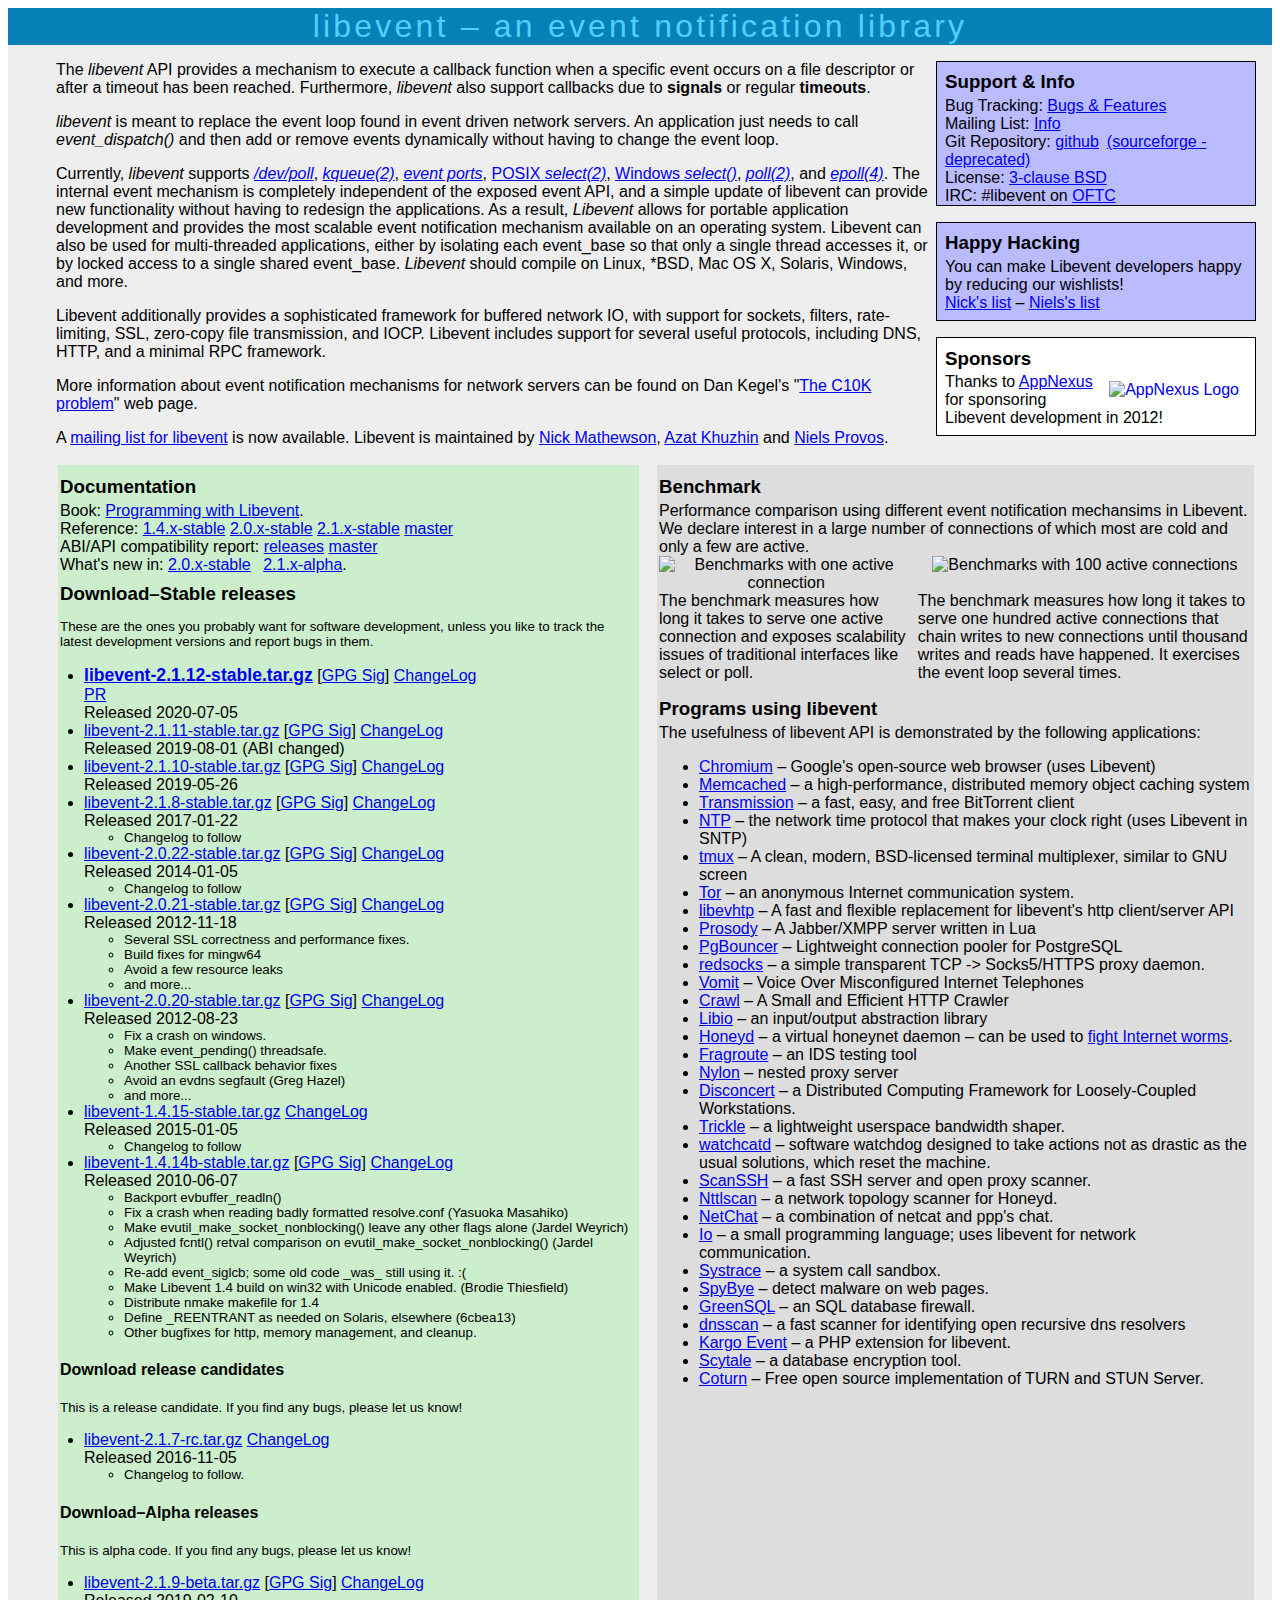
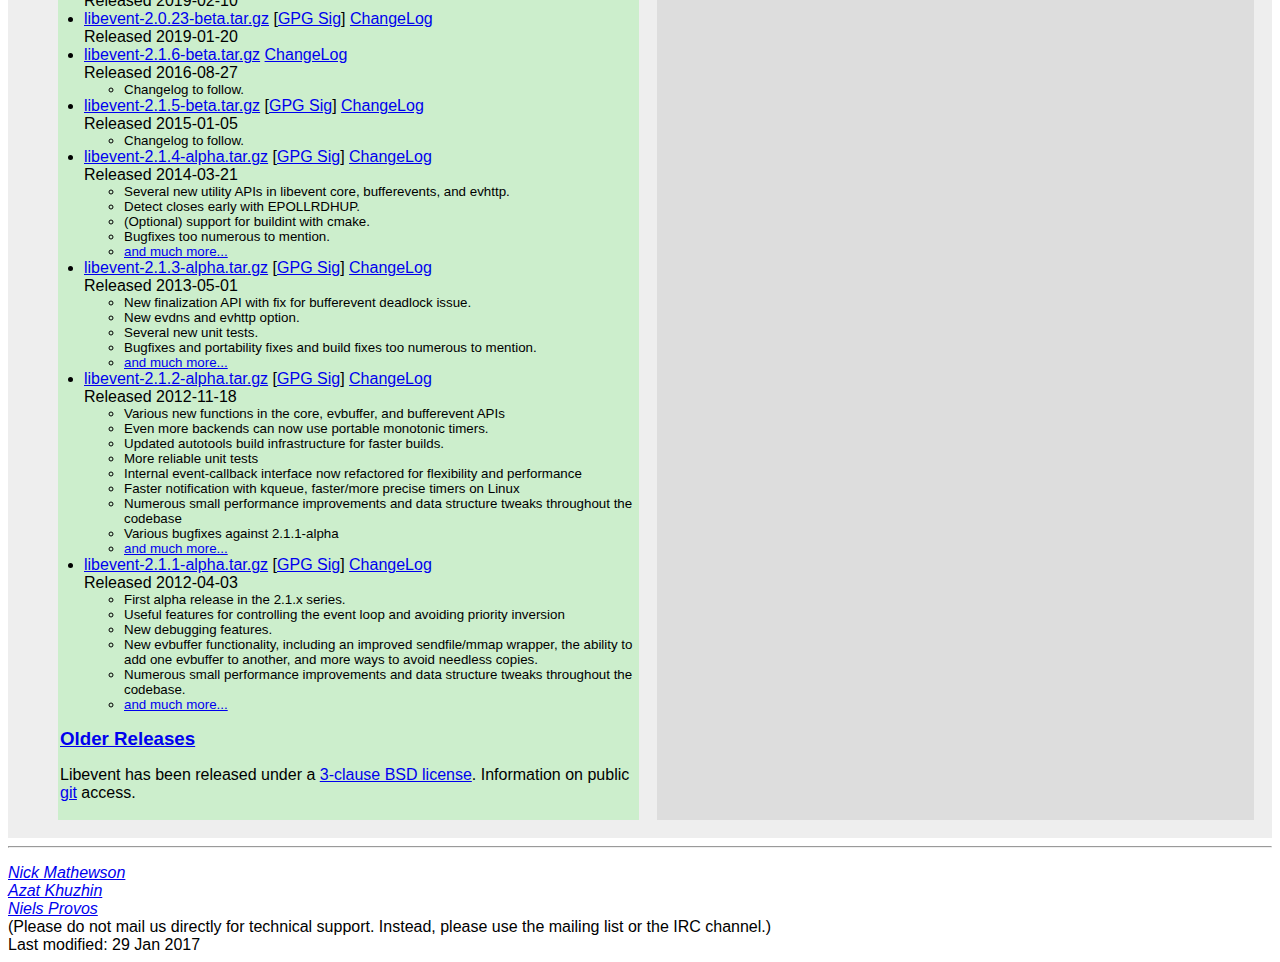
==== index.html @ 8b3b3778 "Add google analytics code" ====
<!DOCTYPE HTML PUBLIC "-//W3C//DTD HTML 4.01//EN"
    "http://www.w3.org/TR/html4/strict.dtd">
<html>
<head>
<title>libevent</title>
<meta http-equiv="Content-Type" content="text/html;charset=utf-8" >
<style type="text/css">
<!--
* { font-family: arial, helvetica, sans-serif; }
h1,h2,h3,h4,h5 { font-weight: bold; }
pre { font-family: monospace; }
ul.tight { padding-left: 1.5em;  }
li ul { font-size: smaller; }
p.releasenote { font-size: smaller; }
body { background-color: white; }
h1#head { background-color: #0880b8; text-align: center; color: #50d0ff;
 font-size: 200%; margin-bottom: .5em; font-weight: normal;
 letter-spacing: 0.1em; margin: 0; }
h3 { margin-bottom: .2em; margin-top: .5em; }
table { border-style: none; }
div#maindiv { background-color: #eee;
              padding: 1em 1em 1em 3em; }
div#sidebar { float: right;
              margin-left: .5em; width: 20em; }
div#support { background-color: #bbf;  border: 1px solid black;
              padding-left: .5em; padding-right: .5em; }
div#wishlists { background-color: #bbf;  border: 1px solid black;
              margin-top: 1em; padding: 0 .5em .5em .5em; }
div#sponsors { background-color: #fff;  border: 1px solid black;
              margin-top: 1em; padding: 0 .5em .5em .5em; }
img#appnexus-logo { float: right; padding: .5em; }
td#download { background-color: #cec; width: 50%; border-right: 1em solid #eee; }
td#benchmark { background-color: #ddd; }
a.latest { font-weight: bold; font-size: 110%; }
-->
</style>

<!-- Google tag (gtag.js) -->
<script async src="https://www.googletagmanager.com/gtag/js?id=G-M3CEY418LQ"></script>
<script>
  window.dataLayer = window.dataLayer || [];
  function gtag(){dataLayer.push(arguments);}
  gtag('js', new Date());

  gtag('config', 'G-M3CEY418LQ');
</script>

</head>
<body>
<h1 id="head">
   libevent &ndash; an event notification library
</h1>

<div id="maindiv">

<!-- table 1: -->
<div id="introtext">

<div id="sidebar">
<div id="support">
<h3>Support &amp; Info</h3>
Bug Tracking: <a href="https://github.com/libevent/libevent/issues">Bugs & Features</a><br>
Mailing List: <a href="http://archives.seul.org/libevent/users/">Info</a><br>
Git Repository: <a href="https://github.com/libevent/libevent">github</a>&ensp;<a href="http://sourceforge.net/git/?group_id=50884">(sourceforge - deprecated)</a><br>
License: <a href="LICENSE.txt">3-clause BSD</a><br>
IRC: #libevent on <a href="http://www.oftc.net">OFTC</a>
</div>
<div id="wishlists">
<h3>Happy Hacking</h3>
You can make Libevent developers happy by reducing our wishlists!<br>
<a href="http://www.amazon.com/gp/registry/wishlist/WKACB1E0HNRA">Nick's list</a> &ndash;
<a href="http://www.citi.umich.edu/u/provos/wishlists/amazon.html">Niels's list</a>
</div>
<div id="sponsors">
<h3>Sponsors</h3>
<a href="http://appnexus.com/"><img id="appnexus-logo"
      src="sm-web-appnexus-logo.png" alt="AppNexus Logo"></a>Thanks
to <a href="http://appnexus.com/">AppNexus</a> for sponsoring Libevent
development in 2012!
</div>
</div>

The <i>libevent</i> API provides a mechanism to execute a callback function
when a specific event occurs on a file descriptor or after a timeout has been
reached.  Furthermore, <i>libevent</i> also support callbacks due
to <b>signals</b> or regular <b>timeouts</b>.
<p>
<i>libevent</i> is meant to replace the event loop found
in event driven network servers.  An application just needs to call
<i>event_dispatch()</i> and then add or remove events dynamically
without having to change the event loop.
<p>
Currently, <i>libevent</i> supports
<i><a href="http://download.oracle.com/docs/cd/E19253-01/816-5177/6mbbc4g9n/index.html">/dev/poll</a></i>,
<i><a href="http://www.freebsd.org/cgi/man.cgi?query=kqueue&amp;apropos=0&amp;sektion=0&amp;format=html">kqueue(2)</a></i>,
<i><a href="http://developers.sun.com/solaris/articles/event_completion.html">event ports</a></i>,
<a href="http://manpages.debian.net/cgi-bin/man.cgi?query=select">POSIX <i>select(2)</i></a>,
<a href="http://msdn.microsoft.com/en-us/library/ms740141(v=vs.85).aspx">Windows <i>select()</i></a>,
<a href="http://manpages.debian.net/cgi-bin/man.cgi?query=poll"><i>poll(2)</i></a>,
and <i><a href="http://www.xmailserver.org/linux-patches/epoll.txt">epoll(4)</a></i>.

The internal event mechanism is completely independent of the exposed
event API, and a simple update of libevent can provide new
functionality without having to redesign the applications.  As a
result, <i>Libevent</i> allows for portable application development
and provides the most scalable event notification mechanism available
on an operating system.
Libevent can also be used for multi-threaded
applications, either by isolating each event_base so that only a single
thread accesses it, or by locked access to a single shared event_base.
<i>Libevent</i> should compile on Linux, *BSD,
Mac OS X, Solaris, Windows, and more.
<p>
Libevent additionally provides a sophisticated framework for buffered network
IO, with support for sockets, filters, rate-limiting, SSL, zero-copy file
transmission, and IOCP.  Libevent includes support for several useful
protocols, including DNS, HTTP, and a minimal RPC framework.
<p>
More information about event notification mechanisms for network
servers can be found on Dan Kegel's
"<a href="http://www.kegel.com/c10k.html">The C10K problem</a>"
web page.
<!--Another library that abstracts asynchronous event notification is <a href="http://liboop.ofb.net/">liboop</a>.-->
<p>
A <a href="http://archives.seul.org/libevent/users/">mailing list for libevent</a> is now available.

Libevent is maintained by <a href="http://www.wangafu.net/~nickm/">Nick Mathewson</a>, <a href="https://github.com/azat">Azat Khuzhin</a> and <a href="http://www.citi.umich.edu/u/provos/">Niels Provos</a>.

<!-- end of initial text. -->
</div>

<table cellspacing="2" cellpadding="2">
<tr>
<td valign="top" id="download">
<h3>Documentation</h3>
Book: <a href="https://libevent.org/libevent-book/">Programming with Libevent</a>.<br>
Reference:
<a href="http://www.wangafu.net/~nickm/libevent-1.4/doxygen/html">1.4.x-stable</a>
<a href="http://www.wangafu.net/~nickm/libevent-2.0/doxygen/html">2.0.x-stable</a>
<a href="http://www.wangafu.net/~nickm/libevent-2.1/doxygen/html">2.1.x-stable</a>
<a href="/doc">master</a>
<br>
ABI/API compatibility report:
<a href="https://abi-laboratory.pro/index.php?view=timeline&l=libevent">releases</a>
<a href="/abi/timeline/libevent/">master</a>
<br>
What's new in:
<a href="https://raw.githubusercontent.com/libevent/libevent/patches-2.0/whatsnew-2.0.txt">2.0.x-stable</a>&ensp;
<a href="https://raw.githubusercontent.com/libevent/libevent/patches-2.1/whatsnew-2.1.txt">2.1.x-alpha</a>.

<!-- Sample Application: <a href="event-test.c">event-test.c</a> -->

<h3>Download&ndash;Stable releases</h3>

<p class="releasenote">
   These are the ones you probably want for software development, unless you
   like to track the latest development versions and report bugs in them.

   <ul class="tight">
   <li>
     <a class="latest" href="https://github.com/libevent/libevent/releases/download/release-2.1.12-stable/libevent-2.1.12-stable.tar.gz">libevent-2.1.12-stable.tar.gz</a>
    [<a href="https://github.com/libevent/libevent/releases/download/release-2.1.12-stable/libevent-2.1.12-stable.tar.gz.asc">GPG Sig</a>]
    <a href="https://raw.githubusercontent.com/libevent/libevent/release-2.1.12-stable/ChangeLog">ChangeLog</a><br>
    <a href="https://github.com/libevent/libevent/pull/1045">PR</a><br>
    Released 2020-07-05
   </li>

   <li>
     <a href="https://github.com/libevent/libevent/releases/download/release-2.1.11-stable/libevent-2.1.11-stable.tar.gz">libevent-2.1.11-stable.tar.gz</a>
    [<a href="https://github.com/libevent/libevent/releases/download/release-2.1.11-stable/libevent-2.1.11-stable.tar.gz.asc">GPG Sig</a>]
    <a href="https://raw.githubusercontent.com/libevent/libevent/release-2.1.11-stable/ChangeLog">ChangeLog</a><br>
    Released 2019-08-01 (ABI changed)
   </li>

   <li>
     <a href="https://github.com/libevent/libevent/releases/download/release-2.1.10-stable/libevent-2.1.10-stable.tar.gz">libevent-2.1.10-stable.tar.gz</a>
    [<a href="https://github.com/libevent/libevent/releases/download/release-2.1.10-stable/libevent-2.1.10-stable.tar.gz.asc">GPG Sig</a>]
    <a href="https://raw.githubusercontent.com/libevent/libevent/release-2.1.10-stable/ChangeLog">ChangeLog</a><br>
    Released 2019-05-26
   </li>

   <li><a href="https://github.com/libevent/libevent/releases/download/release-2.1.8-stable/libevent-2.1.8-stable.tar.gz">libevent-2.1.8-stable.tar.gz</a> [<a href="https://github.com/libevent/libevent/releases/download/release-2.1.8-stable/libevent-2.1.8-stable.tar.gz.asc">GPG Sig</a>] <a href="https://raw.githubusercontent.com/libevent/libevent/release-2.1.8-stable/ChangeLog">ChangeLog</a><br>Released 2017-01-22
     <ul>
       <li>Changelog to follow
     </ul>

   <li><a href="https://github.com/libevent/libevent/releases/download/release-2.0.22-stable/libevent-2.0.22-stable.tar.gz">libevent-2.0.22-stable.tar.gz</a> [<a href="https://github.com/libevent/libevent/releases/download/release-2.0.22-stable/libevent-2.0.22-stable.tar.gz.asc">GPG Sig</a>] <a href="https://raw.githubusercontent.com/libevent/libevent/release-2.0.22-stable/ChangeLog">ChangeLog</a><br>Released 2014-01-05
     <ul>
       <li>Changelog to follow
     </ul>

   <li><a href="https://github.com/downloads/libevent/libevent/libevent-2.0.21-stable.tar.gz">libevent-2.0.21-stable.tar.gz</a> [<a href="https://github.com/downloads/libevent/libevent/libevent-2.0.21-stable.tar.gz.asc">GPG Sig</a>] <a href="https://raw.githubusercontent.com/libevent/libevent/release-2.0.21-stable/ChangeLog">ChangeLog</a><br>Released 2012-11-18
      <ul>
       <li>Several SSL correctness and performance fixes.
       <li>Build fixes for mingw64
       <li>Avoid a few resource leaks
       <li>and more...
      </ul>

   <li><a href="https://github.com/downloads/libevent/libevent/libevent-2.0.20-stable.tar.gz">libevent-2.0.20-stable.tar.gz</a> [<a href="https://github.com/downloads/libevent/libevent/libevent-2.0.20-stable.tar.gz.asc">GPG Sig</a>] <a href="https://raw.githubusercontent.com/libevent/libevent/release-2.0.20-stable/ChangeLog">ChangeLog</a><br>Released 2012-08-23
      <ul>
       <li>Fix a crash on windows.
       <li>Make event_pending() threadsafe.
       <li>Another SSL callback behavior fixes
       <li>Avoid an evdns segfault (Greg Hazel)
       <li>and more...
      </ul>

	<li><a href="https://github.com/libevent/libevent/archive/release-1.4.15-stable.tar.gz">libevent-1.4.15-stable.tar.gz</a> <a href="https://raw.githubusercontent.com/libevent/libevent/release-1.4.15-stable/ChangeLog">ChangeLog</a><br>Released 2015-01-05
          <ul>
            <li>Changelog to follow
           </ul>
      
	<li><a href="https://github.com/downloads/libevent/libevent/libevent-1.4.14b-stable.tar.gz">libevent-1.4.14b-stable.tar.gz</a> [<a href="https://github.com/downloads/libevent/libevent/libevent-1.4.14b-stable.tar.gz.sig">GPG Sig</a>] <a href="https://raw.githubusercontent.com/libevent/libevent/release-1.4.14b-stable/ChangeLog">ChangeLog</a><br>Released 2010-06-07
         <ul>
          <li>Backport evbuffer_readln()
          <li>Fix a crash when reading badly formatted resolve.conf (Yasuoka Masahiko)
          <li>Make evutil_make_socket_nonblocking() leave any other flags alone (Jardel Weyrich)
          <li>Adjusted fcntl() retval comparison on evutil_make_socket_nonblocking() (Jardel Weyrich)
          <li>Re-add event_siglcb; some old code _was_ still using it. :(
          <li>Make Libevent 1.4 build on win32 with Unicode enabled. (Brodie Thiesfield)
          <li>Distribute nmake makefile for 1.4
          <li>Define _REENTRANT as needed on Solaris, elsewhere (6cbea13)
          <li>Other bugfixes for http, memory management, and cleanup.
         </ul>
</ul>

<h4>Download release candidates</h4>

<p class="releasenote">This is a release candidate. If you find any bugs, please let
   us know!</p>
<ul class="tight">
   <li><a href="https://github.com/libevent/libevent/archive/release-2.1.7-rc.tar.gz">libevent-2.1.7-rc.tar.gz</a> <a href="https://raw.githubusercontent.com/libevent/libevent/release-2.1.7-rc/ChangeLog">ChangeLog</a><br>Released 2016-11-05
     <ul>
       <li>Changelog to follow.
     </ul>
</ul>


<h4>Download&ndash;Alpha releases</h4>

<p class="releasenote">This is alpha code. If you find any bugs, please let
   us know!

<ul class="tight">
   <li>
     <a href="https://github.com/libevent/libevent/releases/download/release-2.1.9-beta/libevent-2.1.9-beta.tar.gz">libevent-2.1.9-beta.tar.gz</a>
    [<a href="https://github.com/libevent/libevent/releases/download/release-2.1.9-beta/libevent-2.1.9-beta.tar.gz.asc">GPG Sig</a>]
    <a href="https://raw.githubusercontent.com/libevent/libevent/release-2.1.9-beta/ChangeLog">ChangeLog</a><br>
    Released 2019-02-10
   </li>

   <li>
     <a href="https://github.com/libevent/libevent/releases/download/release-2.0.23-beta/libevent-2.0.23-beta.tar.gz">libevent-2.0.23-beta.tar.gz</a>
    [<a href="https://github.com/libevent/libevent/releases/download/release-2.0.23-beta/libevent-2.0.23-beta.tar.gz.asc">GPG Sig</a>]
    <a href="https://raw.githubusercontent.com/libevent/libevent/release-2.0.23-beta/ChangeLog">ChangeLog</a><br>
    Released 2019-01-20
   </li>

   <li><a href="https://github.com/libevent/libevent/archive/release-2.1.6-beta.tar.gz">libevent-2.1.6-beta.tar.gz</a> <a href="https://raw.githubusercontent.com/libevent/libevent/release-2.1.6-beta/ChangeLog">ChangeLog</a><br>Released 2016-08-27
     <ul>
       <li>Changelog to follow.
     </ul>

   <li><a href="http://sourceforge.net/projects/levent/files/libevent/libevent-2.1/libevent-2.1.5-beta.tar.gz/download">libevent-2.1.5-beta.tar.gz</a> [<a href="http://sourceforge.net/projects/levent/files/libevent/libevent-2.1/libevent-2.1.5-beta.tar.gz.asc/download">GPG Sig</a>] <a href="https://raw.githubusercontent.com/libevent/libevent/release-2.1.5-beta/ChangeLog">ChangeLog</a><br>Released 2015-01-05
     <ul>
       <li>Changelog to follow.
     </ul>

   <li><a href="https://sourceforge.net/projects/levent/files/libevent/libevent-2.1/libevent-2.1.4-alpha.tar.gz/download">libevent-2.1.4-alpha.tar.gz</a> [<a href="https://sourceforge.net/projects/levent/files/libevent/libevent-2.1/libevent-2.1.4-alpha.tar.gz.asc/download">GPG Sig</a>] <a href="https://raw.githubusercontent.com/libevent/libevent/release-2.1.4-alpha/ChangeLog">ChangeLog</a><br>Released 2014-03-21
      <ul>
       <li>Several new utility APIs in libevent core, bufferevents, and evhttp.
       <li>Detect closes early with EPOLLRDHUP.
       <li>(Optional) support for buildint with cmake.
       <li>Bugfixes too numerous to mention.
       <li><a href="https://raw.githubusercontent.com/libevent/libevent/release-2.1.4-alpha/whatsnew-2.1.txt">and much more...</a>
      </ul>

   <li><a href="https://sourceforge.net/projects/levent/files/libevent/libevent-2.1/libevent-2.1.3-alpha.tar.gz/download">libevent-2.1.3-alpha.tar.gz</a> [<a href="https://sourceforge.net/projects/levent/files/libevent/libevent-2.1/libevent-2.1.3-alpha.tar.gz.asc/download">GPG Sig</a>] <a href="https://raw.githubusercontent.com/libevent/libevent/release-2.1.3-alpha/ChangeLog">ChangeLog</a><br>Released 2013-05-01
      <ul>
       <li>New finalization API with fix for bufferevent deadlock issue.
       <li>New evdns and evhttp option.
       <li>Several new unit tests.
       <li>Bugfixes and portability fixes and build fixes too numerous to mention.
       <li><a href="https://raw.githubusercontent.com/libevent/libevent/release-2.1.3-alpha/whatsnew-2.1.txt">and much more...</a>
      </ul>

   <li><a href="https://github.com/downloads/libevent/libevent/libevent-2.1.2-alpha.tar.gz">libevent-2.1.2-alpha.tar.gz</a> [<a href="https://github.com/downloads/libevent/libevent/libevent-2.1.2-alpha.tar.gz.asc">GPG Sig</a>] <a href="https://raw.githubusercontent.com/libevent/libevent/release-2.1.2-alpha/ChangeLog">ChangeLog</a><br>Released 2012-11-18
      <ul>
       <li>Various new functions in the core, evbuffer, and bufferevent APIs
       <li>Even more backends can now use portable monotonic timers.
       <li>Updated autotools build infrastructure for faster builds.
       <li>More reliable unit tests
       <li>Internal event-callback interface now refactored for flexibility
           and performance
       <li>Faster notification with kqueue, faster/more precise timers on Linux
       <li>Numerous small performance improvements and data structure tweaks
           throughout the codebase
       <li>Various bugfixes against 2.1.1-alpha
       <li><a href="https://raw.githubusercontent.com/libevent/libevent/release-2.1.2-alpha/whatsnew-2.1.txt">and much more...</a>
      </ul>

   <li><a href="https://github.com/downloads/libevent/libevent/libevent-2.1.1-alpha.tar.gz">libevent-2.1.1-alpha.tar.gz</a> [<a href="https://github.com/downloads/libevent/libevent/libevent-2.1.1-alpha.tar.gz.asc">GPG Sig</a>] <a href="https://raw.githubusercontent.com/libevent/libevent/release-2.1.1-alpha/ChangeLog">ChangeLog</a><br>Released 2012-04-03
      <ul>
       <li>First alpha release in the 2.1.x series.
       <li>Useful features for controlling the event loop and avoiding priority inversion
       <li>New debugging features.
       <li>New evbuffer functionality, including an improved sendfile/mmap wrapper, the ability to add one evbuffer to another, and more ways to avoid needless copies.
       <li>Numerous small performance improvements and data structure tweaks throughout the codebase.
       <li><a href="https://raw.githubusercontent.com/libevent/libevent/release-2.1.1-alpha/whatsnew-2.1.txt">and much more...</a>
      </ul>
</ul>


<h3><a href="old-releases.html">Older Releases</a></h3>

<p>
Libevent has been released under a <a href="LICENSE.txt">3-clause BSD license</a>.
Information on public <a href="https://github.com/libevent/libevent">git</a> access.
</td>
<td valign="top" id="benchmark">
<h3>Benchmark</h3>
Performance comparison using different event notification
mechansims in Libevent.
We declare interest in a large number of connections
of which most are cold and only a few are active.
<table cellspacing="0" cellpadding="0">
<tr>
<td align="center" valign="top">
<img src="//monkey.org/~provos/libevent/libevent-benchmarks.jpg" alt="Benchmarks with one active connection">
</td><td valign="top">
&nbsp;
</td><td align="center" valign="top">
<img src="//monkey.org/~provos/libevent/libevent-benchmark2s.jpg" alt="Benchmarks with 100 active connections">
</td></tr>
<tr><td valign="top">
The benchmark measures how long it takes to serve one active connection
and exposes scalability issues of traditional interfaces like select or
poll.
<td valign="top">
&nbsp;
</td><td valign="top">
The benchmark measures how long it takes to serve one hundred
active connections that chain writes to new connections until
thousand writes and reads have happened.  It exercises the
event loop several times.
</td></tr>
</table>

<p>

<h3>Programs using libevent</h3>
The usefulness of libevent API is demonstrated by
the following applications:
<ul>
<li><a href="http://www.chromium.org/Home">Chromium</a> &ndash; Google's open-source web browser (uses Libevent)
<li><a href="http://www.memcached.org">Memcached</a> &ndash; a high-performance, distributed memory object caching system
<li><a href="http://www.transmissionbt.com/">Transmission</a> &ndash; a fast, easy, and free BitTorrent client
<li><a href="http://www.ntp.org">NTP</a> &ndash; the network time protocol that makes your clock right (uses Libevent in SNTP)
<li><a href="http://tmux.sourceforge.net">tmux</a> &ndash; A clean, modern, BSD-licensed terminal multiplexer, similar to GNU screen
<li><a href="https://www.torproject.org/">Tor</a> &ndash; an anonymous Internet communication system.</li>
<li><a href="https://github.com/criticalstack/libevhtp">libevhtp</a> &ndash; A fast and flexible replacement for libevent's http client/server API</li>
<li><a href="http://prosody.im/">Prosody</a> &ndash; A Jabber/XMPP server written in Lua</li>
<li><a href="http://wiki.postgresql.org/wiki/PgBouncer">PgBouncer</a> &ndash; Lightweight connection pooler for PostgreSQL</li>
<li><a href="http://darkk.net.ru/redsocks/">redsocks</a> &ndash; a simple transparent TCP -> Socks5/HTTPS proxy daemon.</li>
<li><a href="http://monkey.org/~provos/vomit/">Vomit</a> &ndash; Voice Over Misconfigured Internet Telephones</li>
<li><a href="http://monkey.org/~provos/crawl/">Crawl</a> &ndash; A Small and Efficient HTTP Crawler</li>
<li><a href="http://monkey.org/~provos/libio/">Libio</a> &ndash; an input/output abstraction library</li>
<li><a href="http://www.honeyd.org/">Honeyd</a> &ndash; a virtual honeynet daemon &ndash; can be used to <a href="http://www.honeyd.org/worms.php">fight Internet worms</a>.</li>
<li><a href="http://www.monkey.org/~dugsong/fragroute/">Fragroute</a> &ndash; an IDS testing tool</li>
<li><a href="http://monkey.org/~marius/nylon/">Nylon</a> &ndash; nested proxy server</li>
<li><a href="http://monkey.org/~provos/disconcert/">Disconcert</a> &ndash; a Distributed Computing Framework for Loosely-Coupled Workstations.</li>
<!-- <li><a href="http://plb.sunsite.dk/">PLB</a> &ndash; pure load balancer: a
  free high-performance load balancer for Unix.</li> -->
<li><a href="https://github.com/mariusae/trickle">Trickle</a> &ndash; a lightweight userspace bandwidth shaper.</li>
<li><a href="http://oss.digirati.com.br/watchcatd/">watchcatd</a> &ndash;
software watchdog designed to take actions not as drastic as the usual
solutions, which reset the machine.</li>
<li><a href="http://monkey.org/~provos/scanssh/">ScanSSH</a> &ndash; a fast SSH server and open proxy scanner.</li>
<li><a href="http://www.honeyd.org/tools.php#nttlscan">Nttlscan</a> &ndash; a network topology scanner for Honeyd.</li>
<li><a href="http://nch.sourceforge.net/">NetChat</a> &ndash; a combination of netcat and ppp's chat.</li>
<li><a href="http://www.iolanguage.com/">Io</a> &ndash; a small programming language; uses libevent for network communication.</li>
<li><a href="http://www.systrace.org/">Systrace</a> &ndash; a system call sandbox.</li>
<li><a href="http://www.spybye.org/">SpyBye</a> &ndash; detect malware on web pages.</li>
<li><a href="http://www.greensql.net/">GreenSQL</a> &ndash; an SQL database firewall.</li>
<li><a href="http://monkey.org/~provos/dnsscan/">dnsscan</a> &ndash;  a fast scanner for identifying open recursive dns resolvers</li>
<li><a href="http://code.google.com/p/kargo-event/">Kargo Event</a> &ndash; a PHP extension for libevent.</li>
<li><a href="http://maximelabelle.bitbucket.org/">Scytale</a> &ndash; a database encryption tool.</li>
<li><a href="https://github.com/coturn/coturn">Coturn</a> &ndash; Free open source implementation of TURN and STUN Server.</li>
</ul>

</table>

</div> <!-- End of "maindiv" -->
<hr>

<div id="coda">
<p>
 <address><a href="mailto:nickm@alum.mit.edu">Nick Mathewson</a></address>
 <address><a href="mailto:a3at.mail@gmail.com">Azat Khuzhin</a></address>
 <address><a href="mailto:provos@citi.umich.edu">Niels Provos</a></address>
 (Please do not mail us directly for technical support. Instead, please
 use the mailing list or the IRC channel.)<br>
<!-- Created: Mon Mar 11 12:43:06 EST 2002 -->
<!-- hhmts start -->
Last modified: 29 Jan 2017
<!-- hhmts end -->
</div> <!-- end of coda -->

</body>
</html>
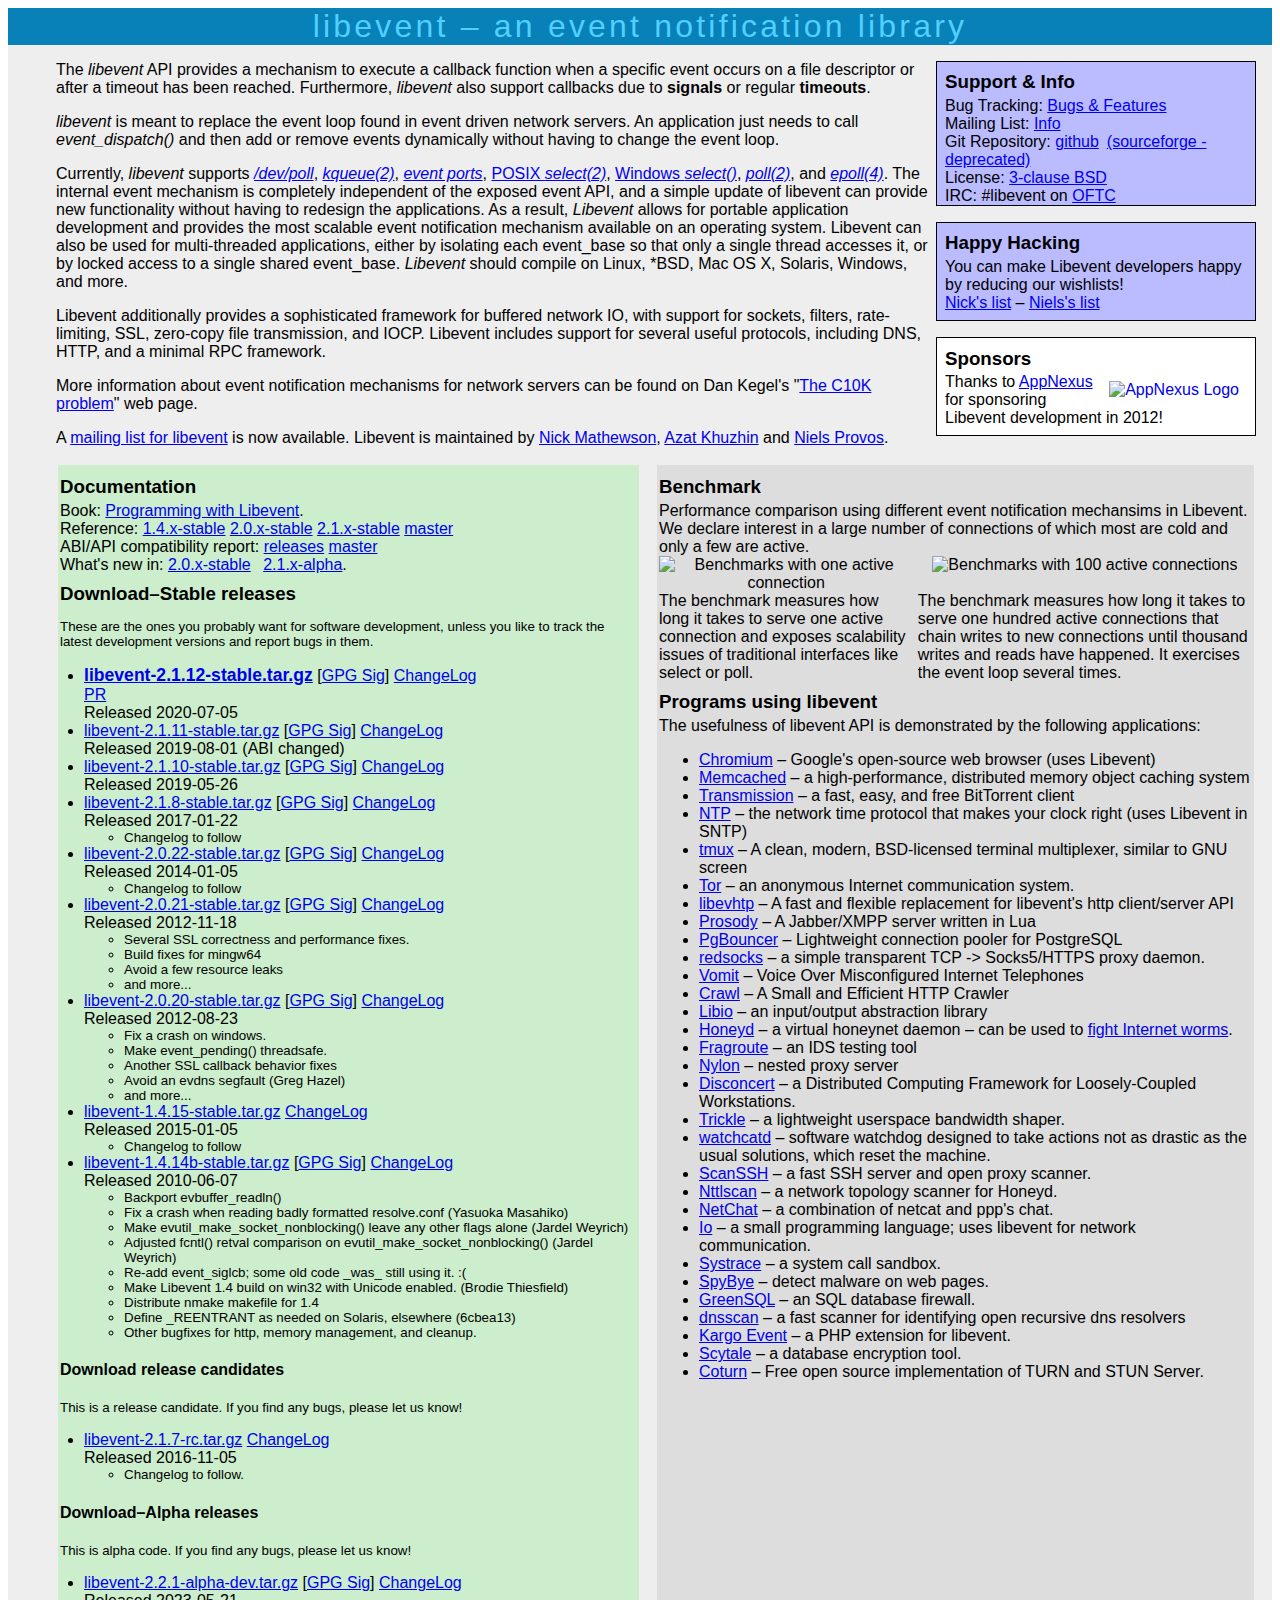
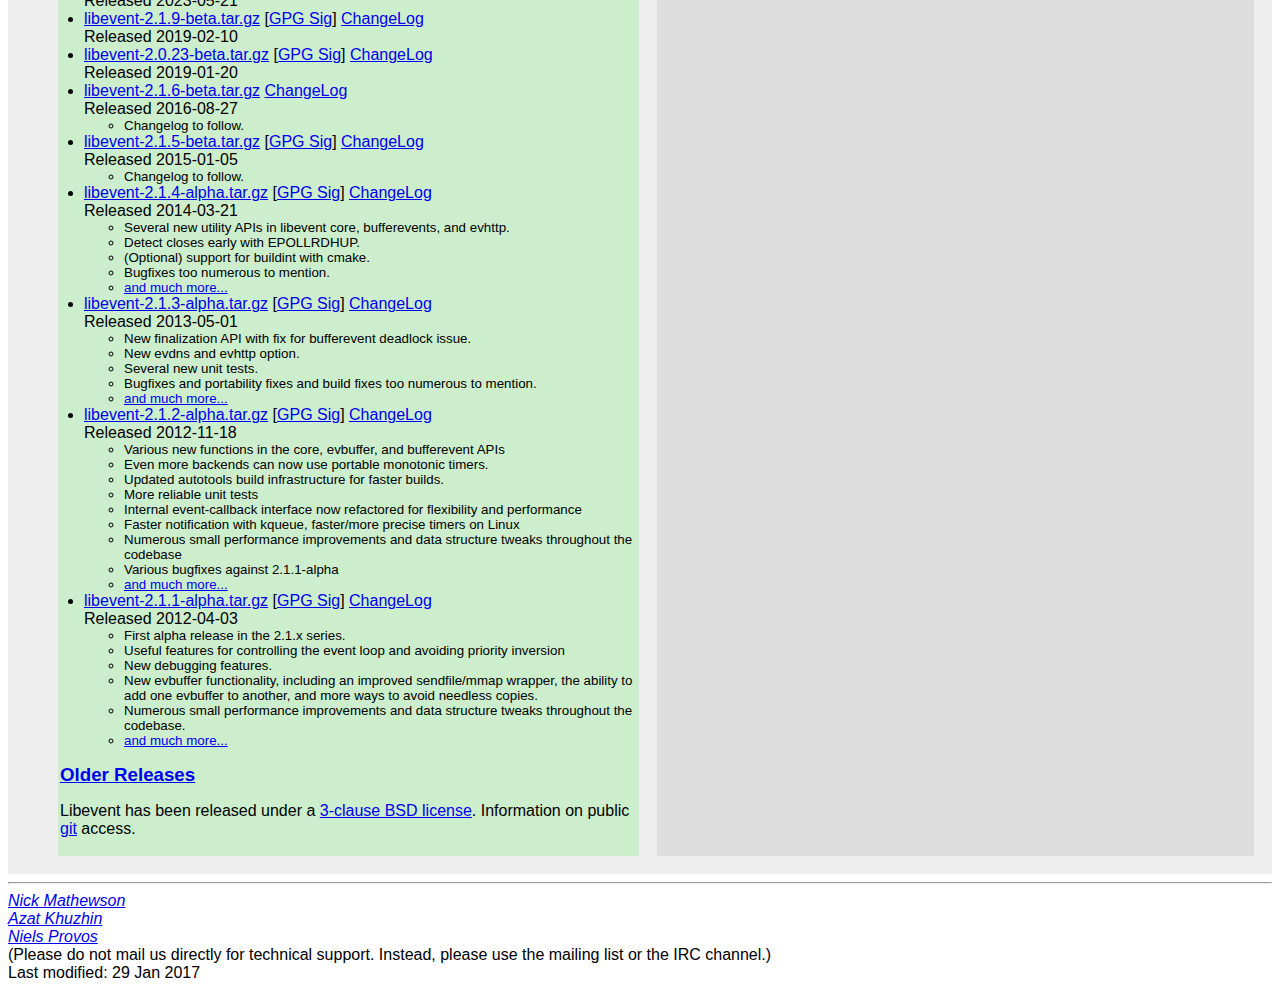
==== commit 63c8b5b7: "clean up current file structure and move internal css into style.css" ====
--- a/index.html
+++ b/index.html
@@ -1,412 +1,408 @@
 <!DOCTYPE HTML PUBLIC "-//W3C//DTD HTML 4.01//EN"
-    "http://www.w3.org/TR/html4/strict.dtd">
+"http://www.w3.org/TR/html4/strict.dtd">
+
 <html>
 <head>
-<title>libevent</title>
-<meta http-equiv="Content-Type" content="text/html;charset=utf-8" >
-<style type="text/css">
-<!--
-* { font-family: arial, helvetica, sans-serif; }
-h1,h2,h3,h4,h5 { font-weight: bold; }
-pre { font-family: monospace; }
-ul.tight { padding-left: 1.5em;  }
-li ul { font-size: smaller; }
-p.releasenote { font-size: smaller; }
-body { background-color: white; }
-h1#head { background-color: #0880b8; text-align: center; color: #50d0ff;
- font-size: 200%; margin-bottom: .5em; font-weight: normal;
- letter-spacing: 0.1em; margin: 0; }
-h3 { margin-bottom: .2em; margin-top: .5em; }
-table { border-style: none; }
-div#maindiv { background-color: #eee;
-              padding: 1em 1em 1em 3em; }
-div#sidebar { float: right;
-              margin-left: .5em; width: 20em; }
-div#support { background-color: #bbf;  border: 1px solid black;
-              padding-left: .5em; padding-right: .5em; }
-div#wishlists { background-color: #bbf;  border: 1px solid black;
-              margin-top: 1em; padding: 0 .5em .5em .5em; }
-div#sponsors { background-color: #fff;  border: 1px solid black;
-              margin-top: 1em; padding: 0 .5em .5em .5em; }
-img#appnexus-logo { float: right; padding: .5em; }
-td#download { background-color: #cec; width: 50%; border-right: 1em solid #eee; }
-td#benchmark { background-color: #ddd; }
-a.latest { font-weight: bold; font-size: 110%; }
--->
-</style>
-
-<!-- Google tag (gtag.js) -->
-<script async src="https://www.googletagmanager.com/gtag/js?id=G-M3CEY418LQ"></script>
-<script>
-  window.dataLayer = window.dataLayer || [];
-  function gtag(){dataLayer.push(arguments);}
-  gtag('js', new Date());
-
-  gtag('config', 'G-M3CEY418LQ');
-</script>
-
+	<title>libevent</title>
+	<meta http-equiv="Content-Type" content="text/html; charset=utf-8">
+	<link rel="stylesheet" href="style.css" type="text/css">
+
+	<title></title>
 </head>
+
 <body>
-<h1 id="head">
-   libevent &ndash; an event notification library
-</h1>
-
-<div id="maindiv">
-
-<!-- table 1: -->
-<div id="introtext">
-
-<div id="sidebar">
-<div id="support">
-<h3>Support &amp; Info</h3>
-Bug Tracking: <a href="https://github.com/libevent/libevent/issues">Bugs & Features</a><br>
-Mailing List: <a href="http://archives.seul.org/libevent/users/">Info</a><br>
-Git Repository: <a href="https://github.com/libevent/libevent">github</a>&ensp;<a href="http://sourceforge.net/git/?group_id=50884">(sourceforge - deprecated)</a><br>
-License: <a href="LICENSE.txt">3-clause BSD</a><br>
-IRC: #libevent on <a href="http://www.oftc.net">OFTC</a>
-</div>
-<div id="wishlists">
-<h3>Happy Hacking</h3>
-You can make Libevent developers happy by reducing our wishlists!<br>
-<a href="http://www.amazon.com/gp/registry/wishlist/WKACB1E0HNRA">Nick's list</a> &ndash;
-<a href="http://www.citi.umich.edu/u/provos/wishlists/amazon.html">Niels's list</a>
-</div>
-<div id="sponsors">
-<h3>Sponsors</h3>
-<a href="http://appnexus.com/"><img id="appnexus-logo"
-      src="sm-web-appnexus-logo.png" alt="AppNexus Logo"></a>Thanks
-to <a href="http://appnexus.com/">AppNexus</a> for sponsoring Libevent
-development in 2012!
-</div>
-</div>
-
-The <i>libevent</i> API provides a mechanism to execute a callback function
-when a specific event occurs on a file descriptor or after a timeout has been
-reached.  Furthermore, <i>libevent</i> also support callbacks due
-to <b>signals</b> or regular <b>timeouts</b>.
-<p>
-<i>libevent</i> is meant to replace the event loop found
-in event driven network servers.  An application just needs to call
-<i>event_dispatch()</i> and then add or remove events dynamically
-without having to change the event loop.
-<p>
-Currently, <i>libevent</i> supports
-<i><a href="http://download.oracle.com/docs/cd/E19253-01/816-5177/6mbbc4g9n/index.html">/dev/poll</a></i>,
-<i><a href="http://www.freebsd.org/cgi/man.cgi?query=kqueue&amp;apropos=0&amp;sektion=0&amp;format=html">kqueue(2)</a></i>,
-<i><a href="http://developers.sun.com/solaris/articles/event_completion.html">event ports</a></i>,
-<a href="http://manpages.debian.net/cgi-bin/man.cgi?query=select">POSIX <i>select(2)</i></a>,
-<a href="http://msdn.microsoft.com/en-us/library/ms740141(v=vs.85).aspx">Windows <i>select()</i></a>,
-<a href="http://manpages.debian.net/cgi-bin/man.cgi?query=poll"><i>poll(2)</i></a>,
-and <i><a href="http://www.xmailserver.org/linux-patches/epoll.txt">epoll(4)</a></i>.
-
-The internal event mechanism is completely independent of the exposed
-event API, and a simple update of libevent can provide new
-functionality without having to redesign the applications.  As a
-result, <i>Libevent</i> allows for portable application development
-and provides the most scalable event notification mechanism available
-on an operating system.
-Libevent can also be used for multi-threaded
-applications, either by isolating each event_base so that only a single
-thread accesses it, or by locked access to a single shared event_base.
-<i>Libevent</i> should compile on Linux, *BSD,
-Mac OS X, Solaris, Windows, and more.
-<p>
-Libevent additionally provides a sophisticated framework for buffered network
-IO, with support for sockets, filters, rate-limiting, SSL, zero-copy file
-transmission, and IOCP.  Libevent includes support for several useful
-protocols, including DNS, HTTP, and a minimal RPC framework.
-<p>
-More information about event notification mechanisms for network
-servers can be found on Dan Kegel's
-"<a href="http://www.kegel.com/c10k.html">The C10K problem</a>"
-web page.
-<!--Another library that abstracts asynchronous event notification is <a href="http://liboop.ofb.net/">liboop</a>.-->
-<p>
-A <a href="http://archives.seul.org/libevent/users/">mailing list for libevent</a> is now available.
-
-Libevent is maintained by <a href="http://www.wangafu.net/~nickm/">Nick Mathewson</a>, <a href="https://github.com/azat">Azat Khuzhin</a> and <a href="http://www.citi.umich.edu/u/provos/">Niels Provos</a>.
-
-<!-- end of initial text. -->
-</div>
-
-<table cellspacing="2" cellpadding="2">
-<tr>
-<td valign="top" id="download">
-<h3>Documentation</h3>
-Book: <a href="https://libevent.org/libevent-book/">Programming with Libevent</a>.<br>
-Reference:
-<a href="http://www.wangafu.net/~nickm/libevent-1.4/doxygen/html">1.4.x-stable</a>
-<a href="http://www.wangafu.net/~nickm/libevent-2.0/doxygen/html">2.0.x-stable</a>
-<a href="http://www.wangafu.net/~nickm/libevent-2.1/doxygen/html">2.1.x-stable</a>
-<a href="/doc">master</a>
-<br>
-ABI/API compatibility report:
-<a href="https://abi-laboratory.pro/index.php?view=timeline&l=libevent">releases</a>
-<a href="/abi/timeline/libevent/">master</a>
-<br>
-What's new in:
-<a href="https://raw.githubusercontent.com/libevent/libevent/patches-2.0/whatsnew-2.0.txt">2.0.x-stable</a>&ensp;
-<a href="https://raw.githubusercontent.com/libevent/libevent/patches-2.1/whatsnew-2.1.txt">2.1.x-alpha</a>.
-
-<!-- Sample Application: <a href="event-test.c">event-test.c</a> -->
-
-<h3>Download&ndash;Stable releases</h3>
-
-<p class="releasenote">
-   These are the ones you probably want for software development, unless you
-   like to track the latest development versions and report bugs in them.
-
-   <ul class="tight">
-   <li>
-     <a class="latest" href="https://github.com/libevent/libevent/releases/download/release-2.1.12-stable/libevent-2.1.12-stable.tar.gz">libevent-2.1.12-stable.tar.gz</a>
-    [<a href="https://github.com/libevent/libevent/releases/download/release-2.1.12-stable/libevent-2.1.12-stable.tar.gz.asc">GPG Sig</a>]
-    <a href="https://raw.githubusercontent.com/libevent/libevent/release-2.1.12-stable/ChangeLog">ChangeLog</a><br>
-    <a href="https://github.com/libevent/libevent/pull/1045">PR</a><br>
-    Released 2020-07-05
-   </li>
-
-   <li>
-     <a href="https://github.com/libevent/libevent/releases/download/release-2.1.11-stable/libevent-2.1.11-stable.tar.gz">libevent-2.1.11-stable.tar.gz</a>
-    [<a href="https://github.com/libevent/libevent/releases/download/release-2.1.11-stable/libevent-2.1.11-stable.tar.gz.asc">GPG Sig</a>]
-    <a href="https://raw.githubusercontent.com/libevent/libevent/release-2.1.11-stable/ChangeLog">ChangeLog</a><br>
-    Released 2019-08-01 (ABI changed)
-   </li>
-
-   <li>
-     <a href="https://github.com/libevent/libevent/releases/download/release-2.1.10-stable/libevent-2.1.10-stable.tar.gz">libevent-2.1.10-stable.tar.gz</a>
-    [<a href="https://github.com/libevent/libevent/releases/download/release-2.1.10-stable/libevent-2.1.10-stable.tar.gz.asc">GPG Sig</a>]
-    <a href="https://raw.githubusercontent.com/libevent/libevent/release-2.1.10-stable/ChangeLog">ChangeLog</a><br>
-    Released 2019-05-26
-   </li>
-
-   <li><a href="https://github.com/libevent/libevent/releases/download/release-2.1.8-stable/libevent-2.1.8-stable.tar.gz">libevent-2.1.8-stable.tar.gz</a> [<a href="https://github.com/libevent/libevent/releases/download/release-2.1.8-stable/libevent-2.1.8-stable.tar.gz.asc">GPG Sig</a>] <a href="https://raw.githubusercontent.com/libevent/libevent/release-2.1.8-stable/ChangeLog">ChangeLog</a><br>Released 2017-01-22
-     <ul>
-       <li>Changelog to follow
-     </ul>
-
-   <li><a href="https://github.com/libevent/libevent/releases/download/release-2.0.22-stable/libevent-2.0.22-stable.tar.gz">libevent-2.0.22-stable.tar.gz</a> [<a href="https://github.com/libevent/libevent/releases/download/release-2.0.22-stable/libevent-2.0.22-stable.tar.gz.asc">GPG Sig</a>] <a href="https://raw.githubusercontent.com/libevent/libevent/release-2.0.22-stable/ChangeLog">ChangeLog</a><br>Released 2014-01-05
-     <ul>
-       <li>Changelog to follow
-     </ul>
-
-   <li><a href="https://github.com/downloads/libevent/libevent/libevent-2.0.21-stable.tar.gz">libevent-2.0.21-stable.tar.gz</a> [<a href="https://github.com/downloads/libevent/libevent/libevent-2.0.21-stable.tar.gz.asc">GPG Sig</a>] <a href="https://raw.githubusercontent.com/libevent/libevent/release-2.0.21-stable/ChangeLog">ChangeLog</a><br>Released 2012-11-18
-      <ul>
-       <li>Several SSL correctness and performance fixes.
-       <li>Build fixes for mingw64
-       <li>Avoid a few resource leaks
-       <li>and more...
-      </ul>
-
-   <li><a href="https://github.com/downloads/libevent/libevent/libevent-2.0.20-stable.tar.gz">libevent-2.0.20-stable.tar.gz</a> [<a href="https://github.com/downloads/libevent/libevent/libevent-2.0.20-stable.tar.gz.asc">GPG Sig</a>] <a href="https://raw.githubusercontent.com/libevent/libevent/release-2.0.20-stable/ChangeLog">ChangeLog</a><br>Released 2012-08-23
-      <ul>
-       <li>Fix a crash on windows.
-       <li>Make event_pending() threadsafe.
-       <li>Another SSL callback behavior fixes
-       <li>Avoid an evdns segfault (Greg Hazel)
-       <li>and more...
-      </ul>
-
-	<li><a href="https://github.com/libevent/libevent/archive/release-1.4.15-stable.tar.gz">libevent-1.4.15-stable.tar.gz</a> <a href="https://raw.githubusercontent.com/libevent/libevent/release-1.4.15-stable/ChangeLog">ChangeLog</a><br>Released 2015-01-05
-          <ul>
-            <li>Changelog to follow
-           </ul>
-      
-	<li><a href="https://github.com/downloads/libevent/libevent/libevent-1.4.14b-stable.tar.gz">libevent-1.4.14b-stable.tar.gz</a> [<a href="https://github.com/downloads/libevent/libevent/libevent-1.4.14b-stable.tar.gz.sig">GPG Sig</a>] <a href="https://raw.githubusercontent.com/libevent/libevent/release-1.4.14b-stable/ChangeLog">ChangeLog</a><br>Released 2010-06-07
-         <ul>
-          <li>Backport evbuffer_readln()
-          <li>Fix a crash when reading badly formatted resolve.conf (Yasuoka Masahiko)
-          <li>Make evutil_make_socket_nonblocking() leave any other flags alone (Jardel Weyrich)
-          <li>Adjusted fcntl() retval comparison on evutil_make_socket_nonblocking() (Jardel Weyrich)
-          <li>Re-add event_siglcb; some old code _was_ still using it. :(
-          <li>Make Libevent 1.4 build on win32 with Unicode enabled. (Brodie Thiesfield)
-          <li>Distribute nmake makefile for 1.4
-          <li>Define _REENTRANT as needed on Solaris, elsewhere (6cbea13)
-          <li>Other bugfixes for http, memory management, and cleanup.
-         </ul>
-</ul>
-
-<h4>Download release candidates</h4>
-
-<p class="releasenote">This is a release candidate. If you find any bugs, please let
-   us know!</p>
-<ul class="tight">
-   <li><a href="https://github.com/libevent/libevent/archive/release-2.1.7-rc.tar.gz">libevent-2.1.7-rc.tar.gz</a> <a href="https://raw.githubusercontent.com/libevent/libevent/release-2.1.7-rc/ChangeLog">ChangeLog</a><br>Released 2016-11-05
-     <ul>
-       <li>Changelog to follow.
-     </ul>
-</ul>
-
-
-<h4>Download&ndash;Alpha releases</h4>
-
-<p class="releasenote">This is alpha code. If you find any bugs, please let
-   us know!
-
-<ul class="tight">
-   <li>
-     <a href="https://github.com/libevent/libevent/releases/download/release-2.1.9-beta/libevent-2.1.9-beta.tar.gz">libevent-2.1.9-beta.tar.gz</a>
-    [<a href="https://github.com/libevent/libevent/releases/download/release-2.1.9-beta/libevent-2.1.9-beta.tar.gz.asc">GPG Sig</a>]
-    <a href="https://raw.githubusercontent.com/libevent/libevent/release-2.1.9-beta/ChangeLog">ChangeLog</a><br>
-    Released 2019-02-10
-   </li>
-
-   <li>
-     <a href="https://github.com/libevent/libevent/releases/download/release-2.0.23-beta/libevent-2.0.23-beta.tar.gz">libevent-2.0.23-beta.tar.gz</a>
-    [<a href="https://github.com/libevent/libevent/releases/download/release-2.0.23-beta/libevent-2.0.23-beta.tar.gz.asc">GPG Sig</a>]
-    <a href="https://raw.githubusercontent.com/libevent/libevent/release-2.0.23-beta/ChangeLog">ChangeLog</a><br>
-    Released 2019-01-20
-   </li>
-
-   <li><a href="https://github.com/libevent/libevent/archive/release-2.1.6-beta.tar.gz">libevent-2.1.6-beta.tar.gz</a> <a href="https://raw.githubusercontent.com/libevent/libevent/release-2.1.6-beta/ChangeLog">ChangeLog</a><br>Released 2016-08-27
-     <ul>
-       <li>Changelog to follow.
-     </ul>
-
-   <li><a href="http://sourceforge.net/projects/levent/files/libevent/libevent-2.1/libevent-2.1.5-beta.tar.gz/download">libevent-2.1.5-beta.tar.gz</a> [<a href="http://sourceforge.net/projects/levent/files/libevent/libevent-2.1/libevent-2.1.5-beta.tar.gz.asc/download">GPG Sig</a>] <a href="https://raw.githubusercontent.com/libevent/libevent/release-2.1.5-beta/ChangeLog">ChangeLog</a><br>Released 2015-01-05
-     <ul>
-       <li>Changelog to follow.
-     </ul>
-
-   <li><a href="https://sourceforge.net/projects/levent/files/libevent/libevent-2.1/libevent-2.1.4-alpha.tar.gz/download">libevent-2.1.4-alpha.tar.gz</a> [<a href="https://sourceforge.net/projects/levent/files/libevent/libevent-2.1/libevent-2.1.4-alpha.tar.gz.asc/download">GPG Sig</a>] <a href="https://raw.githubusercontent.com/libevent/libevent/release-2.1.4-alpha/ChangeLog">ChangeLog</a><br>Released 2014-03-21
-      <ul>
-       <li>Several new utility APIs in libevent core, bufferevents, and evhttp.
-       <li>Detect closes early with EPOLLRDHUP.
-       <li>(Optional) support for buildint with cmake.
-       <li>Bugfixes too numerous to mention.
-       <li><a href="https://raw.githubusercontent.com/libevent/libevent/release-2.1.4-alpha/whatsnew-2.1.txt">and much more...</a>
-      </ul>
-
-   <li><a href="https://sourceforge.net/projects/levent/files/libevent/libevent-2.1/libevent-2.1.3-alpha.tar.gz/download">libevent-2.1.3-alpha.tar.gz</a> [<a href="https://sourceforge.net/projects/levent/files/libevent/libevent-2.1/libevent-2.1.3-alpha.tar.gz.asc/download">GPG Sig</a>] <a href="https://raw.githubusercontent.com/libevent/libevent/release-2.1.3-alpha/ChangeLog">ChangeLog</a><br>Released 2013-05-01
-      <ul>
-       <li>New finalization API with fix for bufferevent deadlock issue.
-       <li>New evdns and evhttp option.
-       <li>Several new unit tests.
-       <li>Bugfixes and portability fixes and build fixes too numerous to mention.
-       <li><a href="https://raw.githubusercontent.com/libevent/libevent/release-2.1.3-alpha/whatsnew-2.1.txt">and much more...</a>
-      </ul>
-
-   <li><a href="https://github.com/downloads/libevent/libevent/libevent-2.1.2-alpha.tar.gz">libevent-2.1.2-alpha.tar.gz</a> [<a href="https://github.com/downloads/libevent/libevent/libevent-2.1.2-alpha.tar.gz.asc">GPG Sig</a>] <a href="https://raw.githubusercontent.com/libevent/libevent/release-2.1.2-alpha/ChangeLog">ChangeLog</a><br>Released 2012-11-18
-      <ul>
-       <li>Various new functions in the core, evbuffer, and bufferevent APIs
-       <li>Even more backends can now use portable monotonic timers.
-       <li>Updated autotools build infrastructure for faster builds.
-       <li>More reliable unit tests
-       <li>Internal event-callback interface now refactored for flexibility
-           and performance
-       <li>Faster notification with kqueue, faster/more precise timers on Linux
-       <li>Numerous small performance improvements and data structure tweaks
-           throughout the codebase
-       <li>Various bugfixes against 2.1.1-alpha
-       <li><a href="https://raw.githubusercontent.com/libevent/libevent/release-2.1.2-alpha/whatsnew-2.1.txt">and much more...</a>
-      </ul>
-
-   <li><a href="https://github.com/downloads/libevent/libevent/libevent-2.1.1-alpha.tar.gz">libevent-2.1.1-alpha.tar.gz</a> [<a href="https://github.com/downloads/libevent/libevent/libevent-2.1.1-alpha.tar.gz.asc">GPG Sig</a>] <a href="https://raw.githubusercontent.com/libevent/libevent/release-2.1.1-alpha/ChangeLog">ChangeLog</a><br>Released 2012-04-03
-      <ul>
-       <li>First alpha release in the 2.1.x series.
-       <li>Useful features for controlling the event loop and avoiding priority inversion
-       <li>New debugging features.
-       <li>New evbuffer functionality, including an improved sendfile/mmap wrapper, the ability to add one evbuffer to another, and more ways to avoid needless copies.
-       <li>Numerous small performance improvements and data structure tweaks throughout the codebase.
-       <li><a href="https://raw.githubusercontent.com/libevent/libevent/release-2.1.1-alpha/whatsnew-2.1.txt">and much more...</a>
-      </ul>
-</ul>
-
-
-<h3><a href="old-releases.html">Older Releases</a></h3>
-
-<p>
-Libevent has been released under a <a href="LICENSE.txt">3-clause BSD license</a>.
-Information on public <a href="https://github.com/libevent/libevent">git</a> access.
-</td>
-<td valign="top" id="benchmark">
-<h3>Benchmark</h3>
-Performance comparison using different event notification
-mechansims in Libevent.
-We declare interest in a large number of connections
-of which most are cold and only a few are active.
-<table cellspacing="0" cellpadding="0">
-<tr>
-<td align="center" valign="top">
-<img src="//monkey.org/~provos/libevent/libevent-benchmarks.jpg" alt="Benchmarks with one active connection">
-</td><td valign="top">
-&nbsp;
-</td><td align="center" valign="top">
-<img src="//monkey.org/~provos/libevent/libevent-benchmark2s.jpg" alt="Benchmarks with 100 active connections">
-</td></tr>
-<tr><td valign="top">
-The benchmark measures how long it takes to serve one active connection
-and exposes scalability issues of traditional interfaces like select or
-poll.
-<td valign="top">
-&nbsp;
-</td><td valign="top">
-The benchmark measures how long it takes to serve one hundred
-active connections that chain writes to new connections until
-thousand writes and reads have happened.  It exercises the
-event loop several times.
-</td></tr>
-</table>
-
-<p>
-
-<h3>Programs using libevent</h3>
-The usefulness of libevent API is demonstrated by
-the following applications:
-<ul>
-<li><a href="http://www.chromium.org/Home">Chromium</a> &ndash; Google's open-source web browser (uses Libevent)
-<li><a href="http://www.memcached.org">Memcached</a> &ndash; a high-performance, distributed memory object caching system
-<li><a href="http://www.transmissionbt.com/">Transmission</a> &ndash; a fast, easy, and free BitTorrent client
-<li><a href="http://www.ntp.org">NTP</a> &ndash; the network time protocol that makes your clock right (uses Libevent in SNTP)
-<li><a href="http://tmux.sourceforge.net">tmux</a> &ndash; A clean, modern, BSD-licensed terminal multiplexer, similar to GNU screen
-<li><a href="https://www.torproject.org/">Tor</a> &ndash; an anonymous Internet communication system.</li>
-<li><a href="https://github.com/criticalstack/libevhtp">libevhtp</a> &ndash; A fast and flexible replacement for libevent's http client/server API</li>
-<li><a href="http://prosody.im/">Prosody</a> &ndash; A Jabber/XMPP server written in Lua</li>
-<li><a href="http://wiki.postgresql.org/wiki/PgBouncer">PgBouncer</a> &ndash; Lightweight connection pooler for PostgreSQL</li>
-<li><a href="http://darkk.net.ru/redsocks/">redsocks</a> &ndash; a simple transparent TCP -> Socks5/HTTPS proxy daemon.</li>
-<li><a href="http://monkey.org/~provos/vomit/">Vomit</a> &ndash; Voice Over Misconfigured Internet Telephones</li>
-<li><a href="http://monkey.org/~provos/crawl/">Crawl</a> &ndash; A Small and Efficient HTTP Crawler</li>
-<li><a href="http://monkey.org/~provos/libio/">Libio</a> &ndash; an input/output abstraction library</li>
-<li><a href="http://www.honeyd.org/">Honeyd</a> &ndash; a virtual honeynet daemon &ndash; can be used to <a href="http://www.honeyd.org/worms.php">fight Internet worms</a>.</li>
-<li><a href="http://www.monkey.org/~dugsong/fragroute/">Fragroute</a> &ndash; an IDS testing tool</li>
-<li><a href="http://monkey.org/~marius/nylon/">Nylon</a> &ndash; nested proxy server</li>
-<li><a href="http://monkey.org/~provos/disconcert/">Disconcert</a> &ndash; a Distributed Computing Framework for Loosely-Coupled Workstations.</li>
-<!-- <li><a href="http://plb.sunsite.dk/">PLB</a> &ndash; pure load balancer: a
+	<!-- Google tag (gtag.js) -->
+	<script async="" src="https://www.googletagmanager.com/gtag/js?id=G-M3CEY418LQ" type="text/javascript">
+</script><script type="text/javascript">
+window.dataLayer = window.dataLayer || [];
+		function gtag(){dataLayer.push(arguments);}
+		gtag('js', new Date());
+
+		gtag('config', 'G-M3CEY418LQ');
+	</script>
+
+	<h1 id="head">libevent – an event notification library</h1>
+
+	<div id="maindiv">
+		<!-- table 1: -->
+
+		<div id="introtext">
+			<div id="sidebar">
+				<div id="support">
+					<h3>Support &amp; Info</h3>Bug Tracking: <a href="https://github.com/libevent/libevent/issues">Bugs &amp; Features</a><br>
+					Mailing List: <a href="http://archives.seul.org/libevent/users/">Info</a><br>
+					Git Repository: <a href="https://github.com/libevent/libevent">github</a> <a href="http://sourceforge.net/git/?group_id=50884">(sourceforge - deprecated)</a><br>
+					License: <a href="LICENSE.txt">3-clause BSD</a><br>
+					IRC: #libevent on <a href="http://www.oftc.net">OFTC</a>
+				</div>
+
+				<div id="wishlists">
+					<h3>Happy Hacking</h3>You can make Libevent developers happy by reducing our wishlists!<br>
+					<a href="http://www.amazon.com/gp/registry/wishlist/WKACB1E0HNRA">Nick's list</a> – <a href="http://www.citi.umich.edu/u/provos/wishlists/amazon.html">Niels's list</a>
+				</div>
+
+				<div id="sponsors">
+					<h3>Sponsors</h3><a href="http://appnexus.com/"><img id="appnexus-logo" src="sm-web-appnexus-logo.png" alt="AppNexus Logo" name="appnexus-logo"></a>Thanks to <a href="http://appnexus.com/">AppNexus</a> for sponsoring Libevent development in 2012!
+				</div>
+			</div>The <i>libevent</i> API provides a mechanism to execute a callback function when a specific event occurs on a file descriptor or after a timeout has been reached. Furthermore, <i>libevent</i> also support callbacks due to <b>signals</b> or regular <b>timeouts</b>.
+
+			<p><i>libevent</i> is meant to replace the event loop found in event driven network servers. An application just needs to call <i>event_dispatch()</i> and then add or remove events dynamically without having to change the event loop.</p>
+
+			<p>Currently, <i>libevent</i> supports <i><a href="http://download.oracle.com/docs/cd/E19253-01/816-5177/6mbbc4g9n/index.html">/dev/poll</a></i>, <i><a href="http://www.freebsd.org/cgi/man.cgi?query=kqueue&amp;apropos=0&amp;sektion=0&amp;format=html">kqueue(2)</a></i>, <i><a href="http://developers.sun.com/solaris/articles/event_completion.html">event ports</a></i>, <a href="http://manpages.debian.net/cgi-bin/man.cgi?query=select">POSIX <i>select(2)</i></a>, <a href="http://msdn.microsoft.com/en-us/library/ms740141(v=vs.85).aspx">Windows <i>select()</i></a>, <a href="http://manpages.debian.net/cgi-bin/man.cgi?query=poll"><i>poll(2)</i></a>, and <i><a href="http://www.xmailserver.org/linux-patches/epoll.txt">epoll(4)</a></i>. The internal event mechanism is completely independent of the exposed event API, and a simple update of libevent can provide new functionality without having to redesign the applications. As a result, <i>Libevent</i> allows for portable application
+			development and provides the most scalable event notification mechanism available on an operating system. Libevent can also be used for multi-threaded applications, either by isolating each event_base so that only a single thread accesses it, or by locked access to a single shared event_base. <i>Libevent</i> should compile on Linux, *BSD, Mac OS X, Solaris, Windows, and more.</p>
+
+			<p>Libevent additionally provides a sophisticated framework for buffered network IO, with support for sockets, filters, rate-limiting, SSL, zero-copy file transmission, and IOCP. Libevent includes support for several useful protocols, including DNS, HTTP, and a minimal RPC framework.</p>
+
+			<p>More information about event notification mechanisms for network servers can be found on Dan Kegel's "<a href="http://www.kegel.com/c10k.html">The C10K problem</a>" web page. <!--Another library that abstracts asynchronous event notification is <a href="http://liboop.ofb.net/">liboop</a>.--></p>
+
+			<p>A <a href="http://archives.seul.org/libevent/users/">mailing list for libevent</a> is now available. Libevent is maintained by <a href="http://www.wangafu.net/~nickm/">Nick Mathewson</a>, <a href="https://github.com/azat">Azat Khuzhin</a> and <a href="http://www.citi.umich.edu/u/provos/">Niels Provos</a>. <!-- end of initial text. --></p>
+		</div>
+
+		<table cellspacing="2" cellpadding="2">
+			<tr>
+				<td valign="top" id="download">
+					<h3>Documentation</h3>Book: <a href="https://libevent.org/libevent-book/">Programming with Libevent</a>.<br>
+					Reference: <a href="http://www.wangafu.net/~nickm/libevent-1.4/doxygen/html">1.4.x-stable</a> <a href="http://www.wangafu.net/~nickm/libevent-2.0/doxygen/html">2.0.x-stable</a> <a href="http://www.wangafu.net/~nickm/libevent-2.1/doxygen/html">2.1.x-stable</a> <a href="/doc">master</a><br>
+					ABI/API compatibility report: <a href="https://abi-laboratory.pro/index.php?view=timeline&amp;l=libevent">releases</a> <a href="/abi/timeline/libevent/">master</a><br>
+					What's new in: <a href="https://raw.githubusercontent.com/libevent/libevent/patches-2.0/whatsnew-2.0.txt">2.0.x-stable</a>  <a href="https://raw.githubusercontent.com/libevent/libevent/patches-2.1/whatsnew-2.1.txt">2.1.x-alpha</a>. <!-- Sample Application: <a href="event-test.c">event-test.c</a> -->
+
+					<h3>Download–Stable releases</h3>
+
+					<p class="releasenote">These are the ones you probably want for software development, unless you like to track the latest development versions and report bugs in them.</p>
+
+					<ul class="tight">
+						<li><a class="latest" href="https://github.com/libevent/libevent/releases/download/release-2.1.12-stable/libevent-2.1.12-stable.tar.gz">libevent-2.1.12-stable.tar.gz</a> [<a href="https://github.com/libevent/libevent/releases/download/release-2.1.12-stable/libevent-2.1.12-stable.tar.gz.asc">GPG Sig</a>] <a href="https://raw.githubusercontent.com/libevent/libevent/release-2.1.12-stable/ChangeLog">ChangeLog</a><br>
+						<a href="https://github.com/libevent/libevent/pull/1045">PR</a><br>
+						Released 2020-07-05</li>
+
+						<li><a href="https://github.com/libevent/libevent/releases/download/release-2.1.11-stable/libevent-2.1.11-stable.tar.gz">libevent-2.1.11-stable.tar.gz</a> [<a href="https://github.com/libevent/libevent/releases/download/release-2.1.11-stable/libevent-2.1.11-stable.tar.gz.asc">GPG Sig</a>] <a href="https://raw.githubusercontent.com/libevent/libevent/release-2.1.11-stable/ChangeLog">ChangeLog</a><br>
+						Released 2019-08-01 (ABI changed)</li>
+
+						<li><a href="https://github.com/libevent/libevent/releases/download/release-2.1.10-stable/libevent-2.1.10-stable.tar.gz">libevent-2.1.10-stable.tar.gz</a> [<a href="https://github.com/libevent/libevent/releases/download/release-2.1.10-stable/libevent-2.1.10-stable.tar.gz.asc">GPG Sig</a>] <a href="https://raw.githubusercontent.com/libevent/libevent/release-2.1.10-stable/ChangeLog">ChangeLog</a><br>
+						Released 2019-05-26</li>
+
+						<li>
+							<a href="https://github.com/libevent/libevent/releases/download/release-2.1.8-stable/libevent-2.1.8-stable.tar.gz">libevent-2.1.8-stable.tar.gz</a> [<a href="https://github.com/libevent/libevent/releases/download/release-2.1.8-stable/libevent-2.1.8-stable.tar.gz.asc">GPG Sig</a>] <a href="https://raw.githubusercontent.com/libevent/libevent/release-2.1.8-stable/ChangeLog">ChangeLog</a><br>
+							Released 2017-01-22
+
+							<ul>
+								<li>Changelog to follow</li>
+							</ul>
+						</li>
+
+						<li>
+							<a href="https://github.com/libevent/libevent/releases/download/release-2.0.22-stable/libevent-2.0.22-stable.tar.gz">libevent-2.0.22-stable.tar.gz</a> [<a href="https://github.com/libevent/libevent/releases/download/release-2.0.22-stable/libevent-2.0.22-stable.tar.gz.asc">GPG Sig</a>] <a href="https://raw.githubusercontent.com/libevent/libevent/release-2.0.22-stable/ChangeLog">ChangeLog</a><br>
+							Released 2014-01-05
+
+							<ul>
+								<li>Changelog to follow</li>
+							</ul>
+						</li>
+
+						<li>
+							<a href="https://github.com/downloads/libevent/libevent/libevent-2.0.21-stable.tar.gz">libevent-2.0.21-stable.tar.gz</a> [<a href="https://github.com/downloads/libevent/libevent/libevent-2.0.21-stable.tar.gz.asc">GPG Sig</a>] <a href="https://raw.githubusercontent.com/libevent/libevent/release-2.0.21-stable/ChangeLog">ChangeLog</a><br>
+							Released 2012-11-18
+
+							<ul>
+								<li>Several SSL correctness and performance fixes.</li>
+
+								<li>Build fixes for mingw64</li>
+
+								<li>Avoid a few resource leaks</li>
+
+								<li>and more...</li>
+							</ul>
+						</li>
+
+						<li>
+							<a href="https://github.com/downloads/libevent/libevent/libevent-2.0.20-stable.tar.gz">libevent-2.0.20-stable.tar.gz</a> [<a href="https://github.com/downloads/libevent/libevent/libevent-2.0.20-stable.tar.gz.asc">GPG Sig</a>] <a href="https://raw.githubusercontent.com/libevent/libevent/release-2.0.20-stable/ChangeLog">ChangeLog</a><br>
+							Released 2012-08-23
+
+							<ul>
+								<li>Fix a crash on windows.</li>
+
+								<li>Make event_pending() threadsafe.</li>
+
+								<li>Another SSL callback behavior fixes</li>
+
+								<li>Avoid an evdns segfault (Greg Hazel)</li>
+
+								<li>and more...</li>
+							</ul>
+						</li>
+
+						<li>
+							<a href="https://github.com/libevent/libevent/archive/release-1.4.15-stable.tar.gz">libevent-1.4.15-stable.tar.gz</a> <a href="https://raw.githubusercontent.com/libevent/libevent/release-1.4.15-stable/ChangeLog">ChangeLog</a><br>
+							Released 2015-01-05
+
+							<ul>
+								<li>Changelog to follow</li>
+							</ul>
+						</li>
+
+						<li>
+							<a href="https://github.com/downloads/libevent/libevent/libevent-1.4.14b-stable.tar.gz">libevent-1.4.14b-stable.tar.gz</a> [<a href="https://github.com/downloads/libevent/libevent/libevent-1.4.14b-stable.tar.gz.sig">GPG Sig</a>] <a href="https://raw.githubusercontent.com/libevent/libevent/release-1.4.14b-stable/ChangeLog">ChangeLog</a><br>
+							Released 2010-06-07
+
+							<ul>
+								<li>Backport evbuffer_readln()</li>
+
+								<li>Fix a crash when reading badly formatted resolve.conf (Yasuoka Masahiko)</li>
+
+								<li>Make evutil_make_socket_nonblocking() leave any other flags alone (Jardel Weyrich)</li>
+
+								<li>Adjusted fcntl() retval comparison on evutil_make_socket_nonblocking() (Jardel Weyrich)</li>
+
+								<li>Re-add event_siglcb; some old code _was_ still using it. :(</li>
+
+								<li>Make Libevent 1.4 build on win32 with Unicode enabled. (Brodie Thiesfield)</li>
+
+								<li>Distribute nmake makefile for 1.4</li>
+
+								<li>Define _REENTRANT as needed on Solaris, elsewhere (6cbea13)</li>
+
+								<li>Other bugfixes for http, memory management, and cleanup.</li>
+							</ul>
+						</li>
+					</ul>
+
+					<h4>Download release candidates</h4>
+
+					<p class="releasenote">This is a release candidate. If you find any bugs, please let us know!</p>
+
+					<ul class="tight">
+						<li>
+							<a href="https://github.com/libevent/libevent/archive/release-2.1.7-rc.tar.gz">libevent-2.1.7-rc.tar.gz</a> <a href="https://raw.githubusercontent.com/libevent/libevent/release-2.1.7-rc/ChangeLog">ChangeLog</a><br>
+							Released 2016-11-05
+
+							<ul>
+								<li>Changelog to follow.</li>
+							</ul>
+						</li>
+					</ul>
+
+					<h4>Download–Alpha releases</h4>
+
+					<p class="releasenote">This is alpha code. If you find any bugs, please let us know!</p>
+
+					<ul class="tight">
+						<li><a href="https://github.com/libevent/libevent/releases/download/release-2.2.1-alpha/libevent-2.2.1-alpha-dev.tar.gz">libevent-2.2.1-alpha-dev.tar.gz</a> [<a href="https://github.com/libevent/libevent/releases/download/release-2.2.1-alpha/libevent-2.2.1-alpha-dev.tar.gz.asc">GPG Sig</a>] <a href="https://github.com/libevent/libevent/blob/release-2.2.1-alpha/ChangeLog">ChangeLog</a><br>
+						Released 2023-05-21</li>
+
+						<li><a href="https://github.com/libevent/libevent/releases/download/release-2.1.9-beta/libevent-2.1.9-beta.tar.gz">libevent-2.1.9-beta.tar.gz</a> [<a href="https://github.com/libevent/libevent/releases/download/release-2.1.9-beta/libevent-2.1.9-beta.tar.gz.asc">GPG Sig</a>] <a href="https://raw.githubusercontent.com/libevent/libevent/release-2.1.9-beta/ChangeLog">ChangeLog</a><br>
+						Released 2019-02-10</li>
+
+						<li><a href="https://github.com/libevent/libevent/releases/download/release-2.0.23-beta/libevent-2.0.23-beta.tar.gz">libevent-2.0.23-beta.tar.gz</a> [<a href="https://github.com/libevent/libevent/releases/download/release-2.0.23-beta/libevent-2.0.23-beta.tar.gz.asc">GPG Sig</a>] <a href="https://raw.githubusercontent.com/libevent/libevent/release-2.0.23-beta/ChangeLog">ChangeLog</a><br>
+						Released 2019-01-20</li>
+
+						<li>
+							<a href="https://github.com/libevent/libevent/archive/release-2.1.6-beta.tar.gz">libevent-2.1.6-beta.tar.gz</a> <a href="https://raw.githubusercontent.com/libevent/libevent/release-2.1.6-beta/ChangeLog">ChangeLog</a><br>
+							Released 2016-08-27
+
+							<ul>
+								<li>Changelog to follow.</li>
+							</ul>
+						</li>
+
+						<li>
+							<a href="http://sourceforge.net/projects/levent/files/libevent/libevent-2.1/libevent-2.1.5-beta.tar.gz/download">libevent-2.1.5-beta.tar.gz</a> [<a href="http://sourceforge.net/projects/levent/files/libevent/libevent-2.1/libevent-2.1.5-beta.tar.gz.asc/download">GPG Sig</a>] <a href="https://raw.githubusercontent.com/libevent/libevent/release-2.1.5-beta/ChangeLog">ChangeLog</a><br>
+							Released 2015-01-05
+
+							<ul>
+								<li>Changelog to follow.</li>
+							</ul>
+						</li>
+
+						<li>
+							<a href="https://sourceforge.net/projects/levent/files/libevent/libevent-2.1/libevent-2.1.4-alpha.tar.gz/download">libevent-2.1.4-alpha.tar.gz</a> [<a href="https://sourceforge.net/projects/levent/files/libevent/libevent-2.1/libevent-2.1.4-alpha.tar.gz.asc/download">GPG Sig</a>] <a href="https://raw.githubusercontent.com/libevent/libevent/release-2.1.4-alpha/ChangeLog">ChangeLog</a><br>
+							Released 2014-03-21
+
+							<ul>
+								<li>Several new utility APIs in libevent core, bufferevents, and evhttp.</li>
+
+								<li>Detect closes early with EPOLLRDHUP.</li>
+
+								<li>(Optional) support for buildint with cmake.</li>
+
+								<li>Bugfixes too numerous to mention.</li>
+
+								<li><a href="https://raw.githubusercontent.com/libevent/libevent/release-2.1.4-alpha/whatsnew-2.1.txt">and much more...</a></li>
+							</ul>
+						</li>
+
+						<li>
+							<a href="https://sourceforge.net/projects/levent/files/libevent/libevent-2.1/libevent-2.1.3-alpha.tar.gz/download">libevent-2.1.3-alpha.tar.gz</a> [<a href="https://sourceforge.net/projects/levent/files/libevent/libevent-2.1/libevent-2.1.3-alpha.tar.gz.asc/download">GPG Sig</a>] <a href="https://raw.githubusercontent.com/libevent/libevent/release-2.1.3-alpha/ChangeLog">ChangeLog</a><br>
+							Released 2013-05-01
+
+							<ul>
+								<li>New finalization API with fix for bufferevent deadlock issue.</li>
+
+								<li>New evdns and evhttp option.</li>
+
+								<li>Several new unit tests.</li>
+
+								<li>Bugfixes and portability fixes and build fixes too numerous to mention.</li>
+
+								<li><a href="https://raw.githubusercontent.com/libevent/libevent/release-2.1.3-alpha/whatsnew-2.1.txt">and much more...</a></li>
+							</ul>
+						</li>
+
+						<li>
+							<a href="https://github.com/downloads/libevent/libevent/libevent-2.1.2-alpha.tar.gz">libevent-2.1.2-alpha.tar.gz</a> [<a href="https://github.com/downloads/libevent/libevent/libevent-2.1.2-alpha.tar.gz.asc">GPG Sig</a>] <a href="https://raw.githubusercontent.com/libevent/libevent/release-2.1.2-alpha/ChangeLog">ChangeLog</a><br>
+							Released 2012-11-18
+
+							<ul>
+								<li>Various new functions in the core, evbuffer, and bufferevent APIs</li>
+
+								<li>Even more backends can now use portable monotonic timers.</li>
+
+								<li>Updated autotools build infrastructure for faster builds.</li>
+
+								<li>More reliable unit tests</li>
+
+								<li>Internal event-callback interface now refactored for flexibility and performance</li>
+
+								<li>Faster notification with kqueue, faster/more precise timers on Linux</li>
+
+								<li>Numerous small performance improvements and data structure tweaks throughout the codebase</li>
+
+								<li>Various bugfixes against 2.1.1-alpha</li>
+
+								<li><a href="https://raw.githubusercontent.com/libevent/libevent/release-2.1.2-alpha/whatsnew-2.1.txt">and much more...</a></li>
+							</ul>
+						</li>
+
+						<li>
+							<a href="https://github.com/downloads/libevent/libevent/libevent-2.1.1-alpha.tar.gz">libevent-2.1.1-alpha.tar.gz</a> [<a href="https://github.com/downloads/libevent/libevent/libevent-2.1.1-alpha.tar.gz.asc">GPG Sig</a>] <a href="https://raw.githubusercontent.com/libevent/libevent/release-2.1.1-alpha/ChangeLog">ChangeLog</a><br>
+							Released 2012-04-03
+
+							<ul>
+								<li>First alpha release in the 2.1.x series.</li>
+
+								<li>Useful features for controlling the event loop and avoiding priority inversion</li>
+
+								<li>New debugging features.</li>
+
+								<li>New evbuffer functionality, including an improved sendfile/mmap wrapper, the ability to add one evbuffer to another, and more ways to avoid needless copies.</li>
+
+								<li>Numerous small performance improvements and data structure tweaks throughout the codebase.</li>
+
+								<li><a href="https://raw.githubusercontent.com/libevent/libevent/release-2.1.1-alpha/whatsnew-2.1.txt">and much more...</a></li>
+							</ul>
+						</li>
+					</ul>
+
+					<h3><a href="old-releases.html">Older Releases</a></h3>
+
+					<p>Libevent has been released under a <a href="LICENSE.txt">3-clause BSD license</a>. Information on public <a href="https://github.com/libevent/libevent">git</a> access.</p>
+				</td>
+
+				<td valign="top" id="benchmark">
+					<h3>Benchmark</h3>Performance comparison using different event notification mechansims in Libevent. We declare interest in a large number of connections of which most are cold and only a few are active.
+
+					<table cellspacing="0" cellpadding="0">
+						<tr>
+							<td align="center" valign="top"><img src="//monkey.org/~provos/libevent/libevent-benchmarks.jpg" alt="Benchmarks with one active connection"></td>
+
+							<td valign="top">&nbsp;</td>
+
+							<td align="center" valign="top"><img src="//monkey.org/~provos/libevent/libevent-benchmark2s.jpg" alt="Benchmarks with 100 active connections"></td>
+						</tr>
+
+						<tr>
+							<td valign="top">The benchmark measures how long it takes to serve one active connection and exposes scalability issues of traditional interfaces like select or poll.</td>
+
+							<td valign="top">&nbsp;</td>
+
+							<td valign="top">The benchmark measures how long it takes to serve one hundred active connections that chain writes to new connections until thousand writes and reads have happened. It exercises the event loop several times.</td>
+						</tr>
+					</table>
+
+					<h3>Programs using libevent</h3>The usefulness of libevent API is demonstrated by the following applications:
+
+					<ul>
+						<li><a href="http://www.chromium.org/Home">Chromium</a> – Google's open-source web browser (uses Libevent)</li>
+
+						<li><a href="http://www.memcached.org">Memcached</a> – a high-performance, distributed memory object caching system</li>
+
+						<li><a href="http://www.transmissionbt.com/">Transmission</a> – a fast, easy, and free BitTorrent client</li>
+
+						<li><a href="http://www.ntp.org">NTP</a> – the network time protocol that makes your clock right (uses Libevent in SNTP)</li>
+
+						<li><a href="http://tmux.sourceforge.net">tmux</a> – A clean, modern, BSD-licensed terminal multiplexer, similar to GNU screen</li>
+
+						<li><a href="https://www.torproject.org/">Tor</a> – an anonymous Internet communication system.</li>
+
+						<li><a href="https://github.com/criticalstack/libevhtp">libevhtp</a> – A fast and flexible replacement for libevent's http client/server API</li>
+
+						<li><a href="http://prosody.im/">Prosody</a> – A Jabber/XMPP server written in Lua</li>
+
+						<li><a href="http://wiki.postgresql.org/wiki/PgBouncer">PgBouncer</a> – Lightweight connection pooler for PostgreSQL</li>
+
+						<li><a href="http://darkk.net.ru/redsocks/">redsocks</a> – a simple transparent TCP -&gt; Socks5/HTTPS proxy daemon.</li>
+
+						<li><a href="http://monkey.org/~provos/vomit/">Vomit</a> – Voice Over Misconfigured Internet Telephones</li>
+
+						<li><a href="http://monkey.org/~provos/crawl/">Crawl</a> – A Small and Efficient HTTP Crawler</li>
+
+						<li><a href="http://monkey.org/~provos/libio/">Libio</a> – an input/output abstraction library</li>
+
+						<li><a href="http://www.honeyd.org/">Honeyd</a> – a virtual honeynet daemon – can be used to <a href="http://www.honeyd.org/worms.php">fight Internet worms</a>.</li>
+
+						<li><a href="http://www.monkey.org/~dugsong/fragroute/">Fragroute</a> – an IDS testing tool</li>
+
+						<li><a href="http://monkey.org/~marius/nylon/">Nylon</a> – nested proxy server</li>
+
+						<li><a href="http://monkey.org/~provos/disconcert/">Disconcert</a> – a Distributed Computing Framework for Loosely-Coupled Workstations.</li><!-- <li><a href="http://plb.sunsite.dk/">PLB</a> &ndash; pure load balancer: a
   free high-performance load balancer for Unix.</li> -->
-<li><a href="https://github.com/mariusae/trickle">Trickle</a> &ndash; a lightweight userspace bandwidth shaper.</li>
-<li><a href="http://oss.digirati.com.br/watchcatd/">watchcatd</a> &ndash;
-software watchdog designed to take actions not as drastic as the usual
-solutions, which reset the machine.</li>
-<li><a href="http://monkey.org/~provos/scanssh/">ScanSSH</a> &ndash; a fast SSH server and open proxy scanner.</li>
-<li><a href="http://www.honeyd.org/tools.php#nttlscan">Nttlscan</a> &ndash; a network topology scanner for Honeyd.</li>
-<li><a href="http://nch.sourceforge.net/">NetChat</a> &ndash; a combination of netcat and ppp's chat.</li>
-<li><a href="http://www.iolanguage.com/">Io</a> &ndash; a small programming language; uses libevent for network communication.</li>
-<li><a href="http://www.systrace.org/">Systrace</a> &ndash; a system call sandbox.</li>
-<li><a href="http://www.spybye.org/">SpyBye</a> &ndash; detect malware on web pages.</li>
-<li><a href="http://www.greensql.net/">GreenSQL</a> &ndash; an SQL database firewall.</li>
-<li><a href="http://monkey.org/~provos/dnsscan/">dnsscan</a> &ndash;  a fast scanner for identifying open recursive dns resolvers</li>
-<li><a href="http://code.google.com/p/kargo-event/">Kargo Event</a> &ndash; a PHP extension for libevent.</li>
-<li><a href="http://maximelabelle.bitbucket.org/">Scytale</a> &ndash; a database encryption tool.</li>
-<li><a href="https://github.com/coturn/coturn">Coturn</a> &ndash; Free open source implementation of TURN and STUN Server.</li>
-</ul>
-
-</table>
-
-</div> <!-- End of "maindiv" -->
-<hr>
-
-<div id="coda">
-<p>
- <address><a href="mailto:nickm@alum.mit.edu">Nick Mathewson</a></address>
- <address><a href="mailto:a3at.mail@gmail.com">Azat Khuzhin</a></address>
- <address><a href="mailto:provos@citi.umich.edu">Niels Provos</a></address>
- (Please do not mail us directly for technical support. Instead, please
- use the mailing list or the IRC channel.)<br>
-<!-- Created: Mon Mar 11 12:43:06 EST 2002 -->
-<!-- hhmts start -->
-Last modified: 29 Jan 2017
-<!-- hhmts end -->
-</div> <!-- end of coda -->
-
+
+						<li><a href="https://github.com/mariusae/trickle">Trickle</a> – a lightweight userspace bandwidth shaper.</li>
+
+						<li><a href="http://oss.digirati.com.br/watchcatd/">watchcatd</a> – software watchdog designed to take actions not as drastic as the usual solutions, which reset the machine.</li>
+
+						<li><a href="http://monkey.org/~provos/scanssh/">ScanSSH</a> – a fast SSH server and open proxy scanner.</li>
+
+						<li><a href="http://www.honeyd.org/tools.php#nttlscan">Nttlscan</a> – a network topology scanner for Honeyd.</li>
+
+						<li><a href="http://nch.sourceforge.net/">NetChat</a> – a combination of netcat and ppp's chat.</li>
+
+						<li><a href="http://www.iolanguage.com/">Io</a> – a small programming language; uses libevent for network communication.</li>
+
+						<li><a href="http://www.systrace.org/">Systrace</a> – a system call sandbox.</li>
+
+						<li><a href="http://www.spybye.org/">SpyBye</a> – detect malware on web pages.</li>
+
+						<li><a href="http://www.greensql.net/">GreenSQL</a> – an SQL database firewall.</li>
+
+						<li><a href="http://monkey.org/~provos/dnsscan/">dnsscan</a> – a fast scanner for identifying open recursive dns resolvers</li>
+
+						<li><a href="http://code.google.com/p/kargo-event/">Kargo Event</a> – a PHP extension for libevent.</li>
+
+						<li><a href="http://maximelabelle.bitbucket.org/">Scytale</a> – a database encryption tool.</li>
+
+						<li><a href="https://github.com/coturn/coturn">Coturn</a> – Free open source implementation of TURN and STUN Server.</li>
+					</ul>
+				</td>
+			</tr>
+		</table>
+	</div><!-- End of "maindiv" -->
+	<hr>
+
+	<div id="coda">
+		<address>
+			<a href="mailto:nickm@alum.mit.edu">Nick Mathewson</a>
+		</address>
+
+		<address>
+			<a href="mailto:a3at.mail@gmail.com">Azat Khuzhin</a>
+		</address>
+
+		<address>
+			<a href="mailto:provos@citi.umich.edu">Niels Provos</a>
+		</address>(Please do not mail us directly for technical support. Instead, please use the mailing list or the IRC channel.)<br>
+		<!-- Created: Mon Mar 11 12:43:06 EST 2002 -->
+		 <!-- hhmts start -->
+		 Last modified: 29 Jan 2017 <!-- hhmts end -->
+	</div><!-- end of coda -->
 </body>
 </html>
-
--- a/style.css
+++ b/style.css
@@ -0,0 +1,100 @@
+* {
+	font-family: arial, helvetica, sans-serif;
+}
+
+h1,h2,h3,h4,h5 {
+	font-weight: bold;
+}
+
+pre {
+	font-family: monospace;
+}
+
+ul.tight {
+	padding-left: 1.5em;
+}
+
+li ul {
+	font-size: smaller;
+}
+
+p.releasenote {
+	font-size: smaller;
+}
+
+body {
+	background-color: white;
+}
+
+h1#head {
+	background-color: #0880b8;
+	text-align: center;
+	color: #50d0ff;
+	font-size: 200%;
+	margin-bottom: .5em;
+	font-weight: normal;
+	letter-spacing: 0.1em;
+	margin: 0;
+}
+
+h3 {
+	margin-bottom: .2em;
+	margin-top: .5em;
+}
+
+table {
+	border-style: none;
+}
+
+div#maindiv {
+	background-color: #eee;
+	padding: 1em 1em 1em 3em;
+}
+
+div#sidebar {
+	float: right;
+	margin-left: .5em;
+	width: 20em;
+}
+
+div#support {
+	background-color: #bbf;
+	border: 1px solid black;
+	padding-left: .5em;
+	padding-right: .5em;
+}
+
+div#wishlists {
+	background-color: #bbf;
+	border: 1px solid black;
+	margin-top: 1em;
+	padding: 0 .5em .5em .5em;
+}
+
+div#sponsors {
+	background-color: #fff;
+	border: 1px solid black;
+	margin-top: 1em;
+	padding: 0 .5em .5em .5em;
+}
+
+img#appnexus-logo {
+	float: right;
+	padding: .5em;
+}
+
+td#download {
+	background-color: #cec;
+	width: 50%;
+	border-right: 1em solid #eee;
+}
+
+td#benchmark {
+	background-color: #ddd;
+}
+
+a.latest {
+	font-weight: bold;
+	font-size: 110%;
+}
+
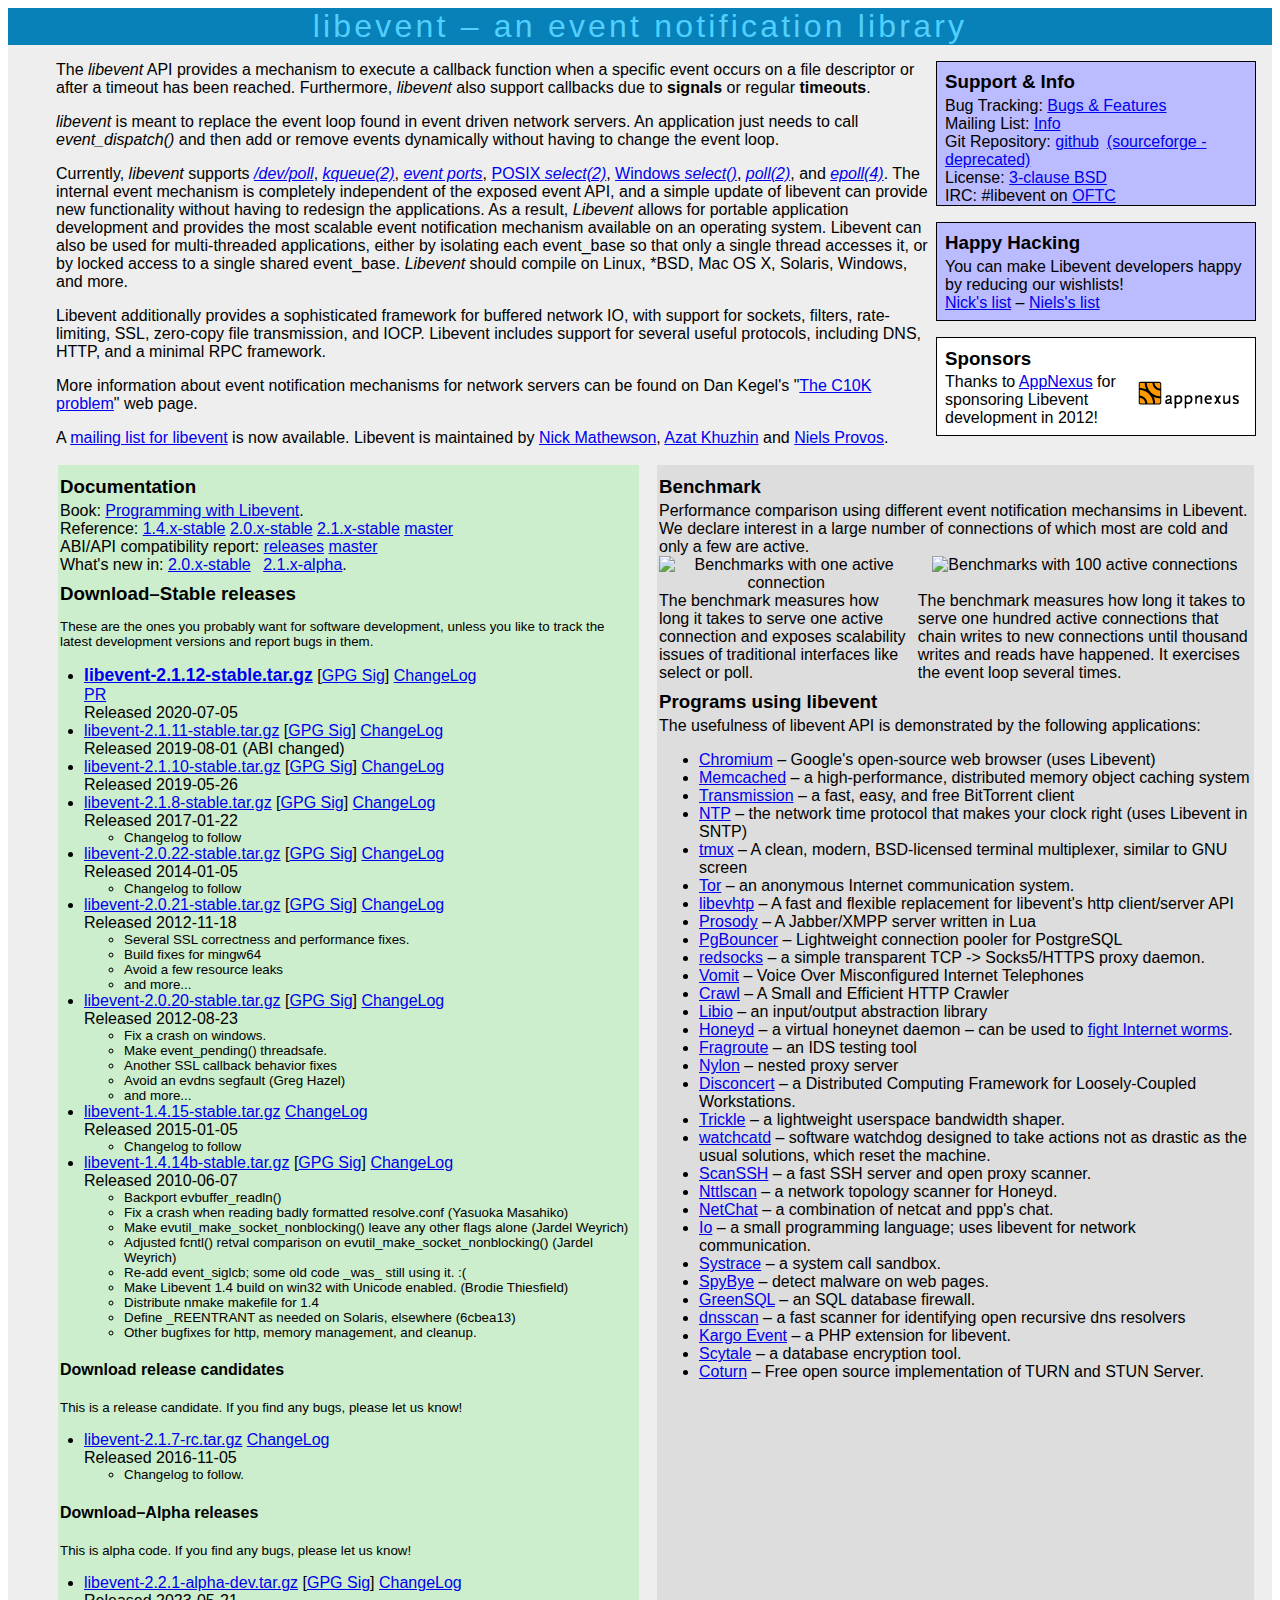
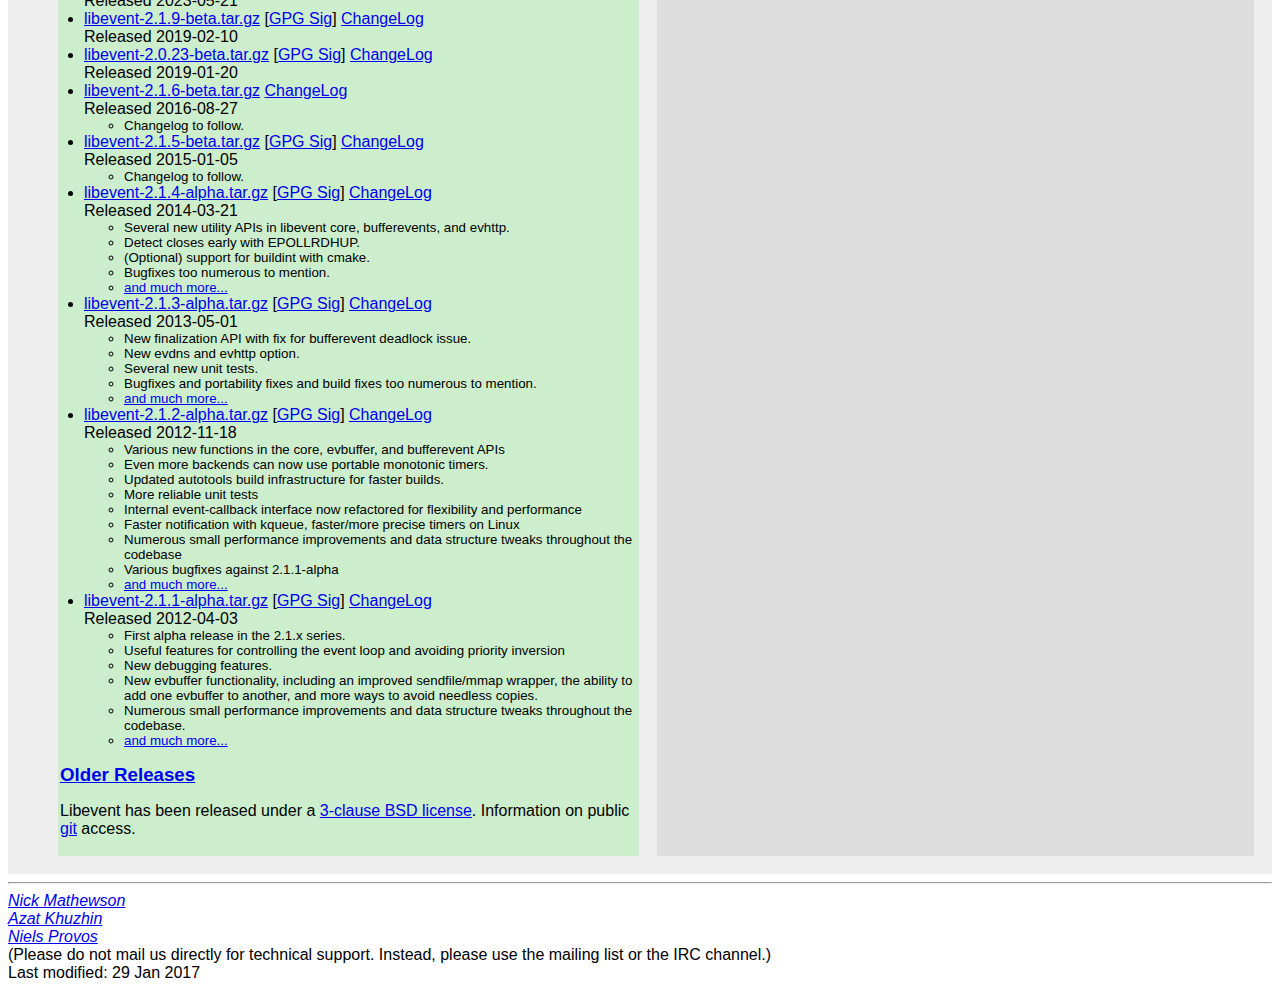
==== commit 2a61dc49: "update html doctype" ====
--- a/index.html
+++ b/index.html
@@ -1,7 +1,6 @@
-<!DOCTYPE HTML PUBLIC "-//W3C//DTD HTML 4.01//EN"
-"http://www.w3.org/TR/html4/strict.dtd">
-
-<html>
+<!doctype html>
+ 
+<html lang="en">
 <head>
 	<title>libevent</title>
 	<meta http-equiv="Content-Type" content="text/html; charset=utf-8">
@@ -42,7 +41,7 @@
 				</div>
 
 				<div id="sponsors">
-					<h3>Sponsors</h3><a href="http://appnexus.com/"><img id="appnexus-logo" src="sm-web-appnexus-logo.png" alt="AppNexus Logo" name="appnexus-logo"></a>Thanks to <a href="http://appnexus.com/">AppNexus</a> for sponsoring Libevent development in 2012!
+					<h3>Sponsors</h3><a href="http://appnexus.com/"><img id="appnexus-logo" src="images/sm-web-appnexus-logo.png" alt="AppNexus Logo" name="appnexus-logo"></a>Thanks to <a href="http://appnexus.com/">AppNexus</a> for sponsoring Libevent development in 2012!
 				</div>
 			</div>The <i>libevent</i> API provides a mechanism to execute a callback function when a specific event occurs on a file descriptor or after a timeout has been reached. Furthermore, <i>libevent</i> also support callbacks due to <b>signals</b> or regular <b>timeouts</b>.
 
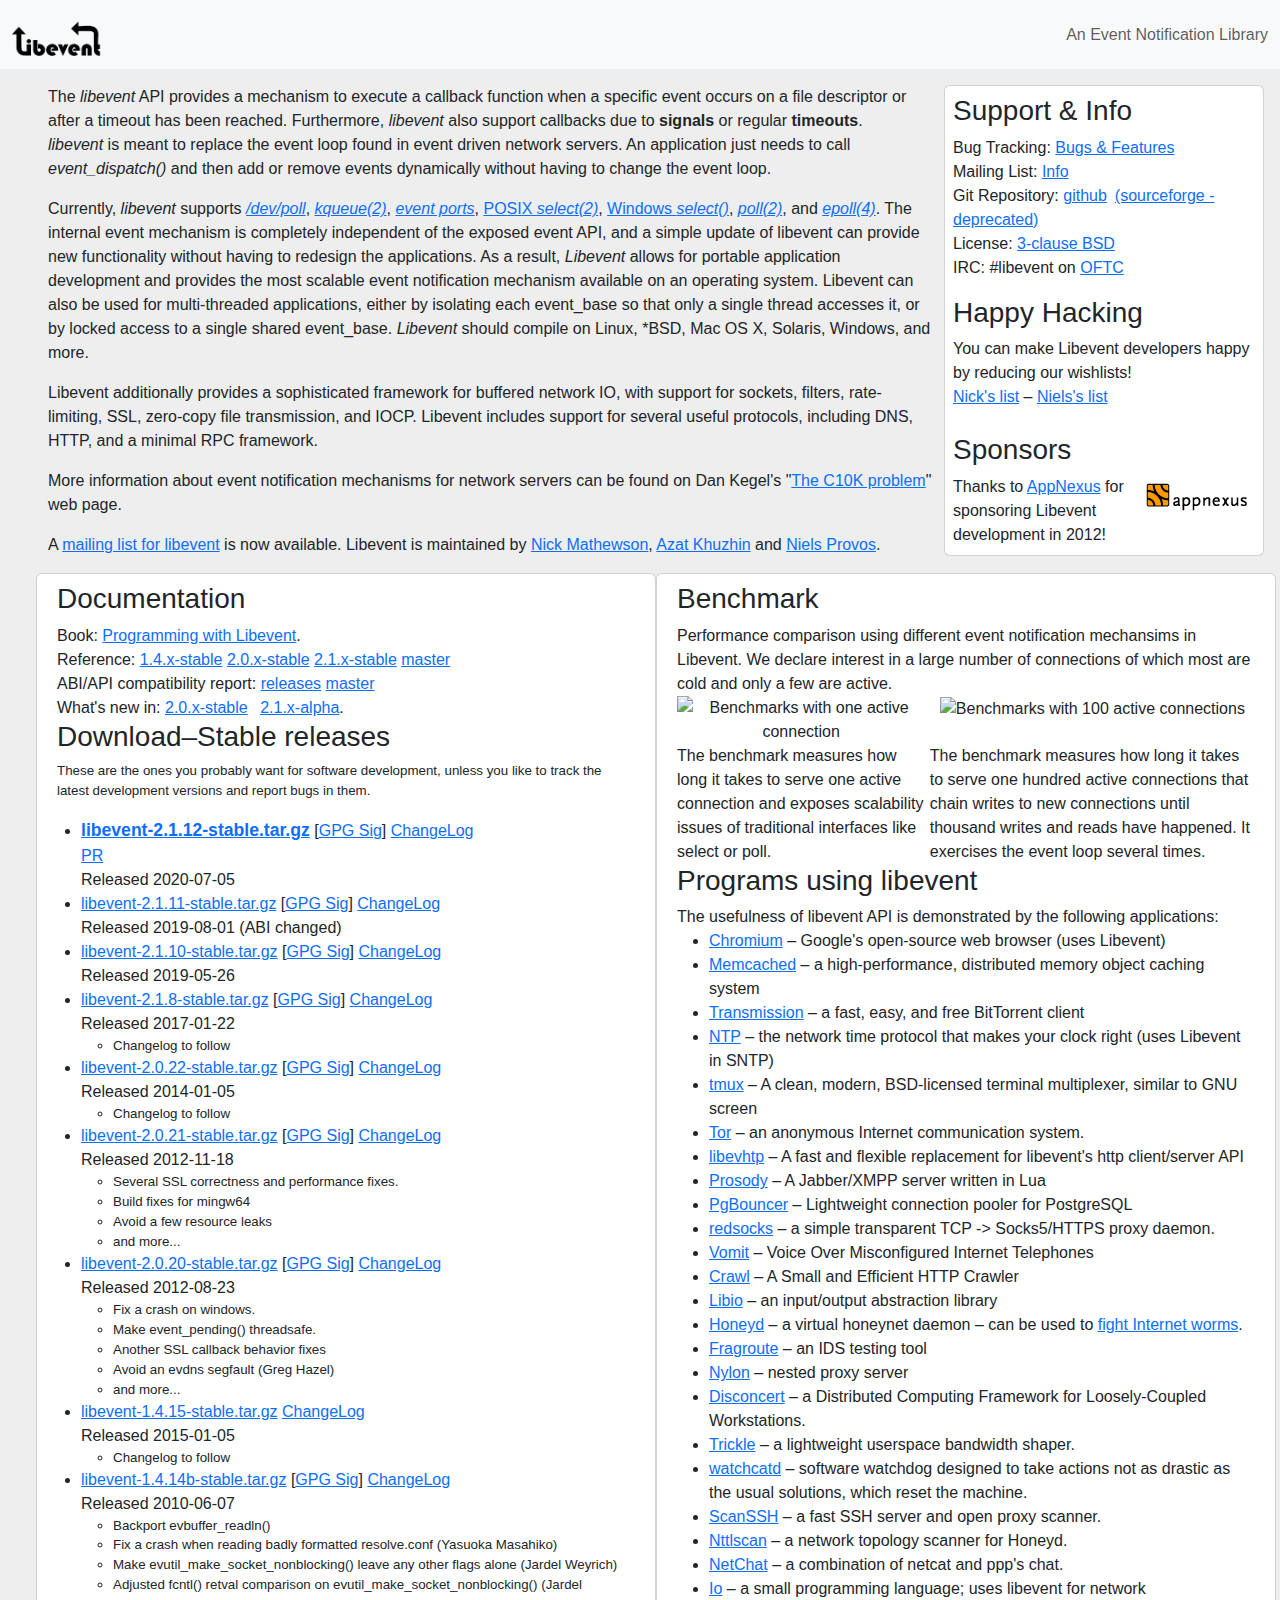
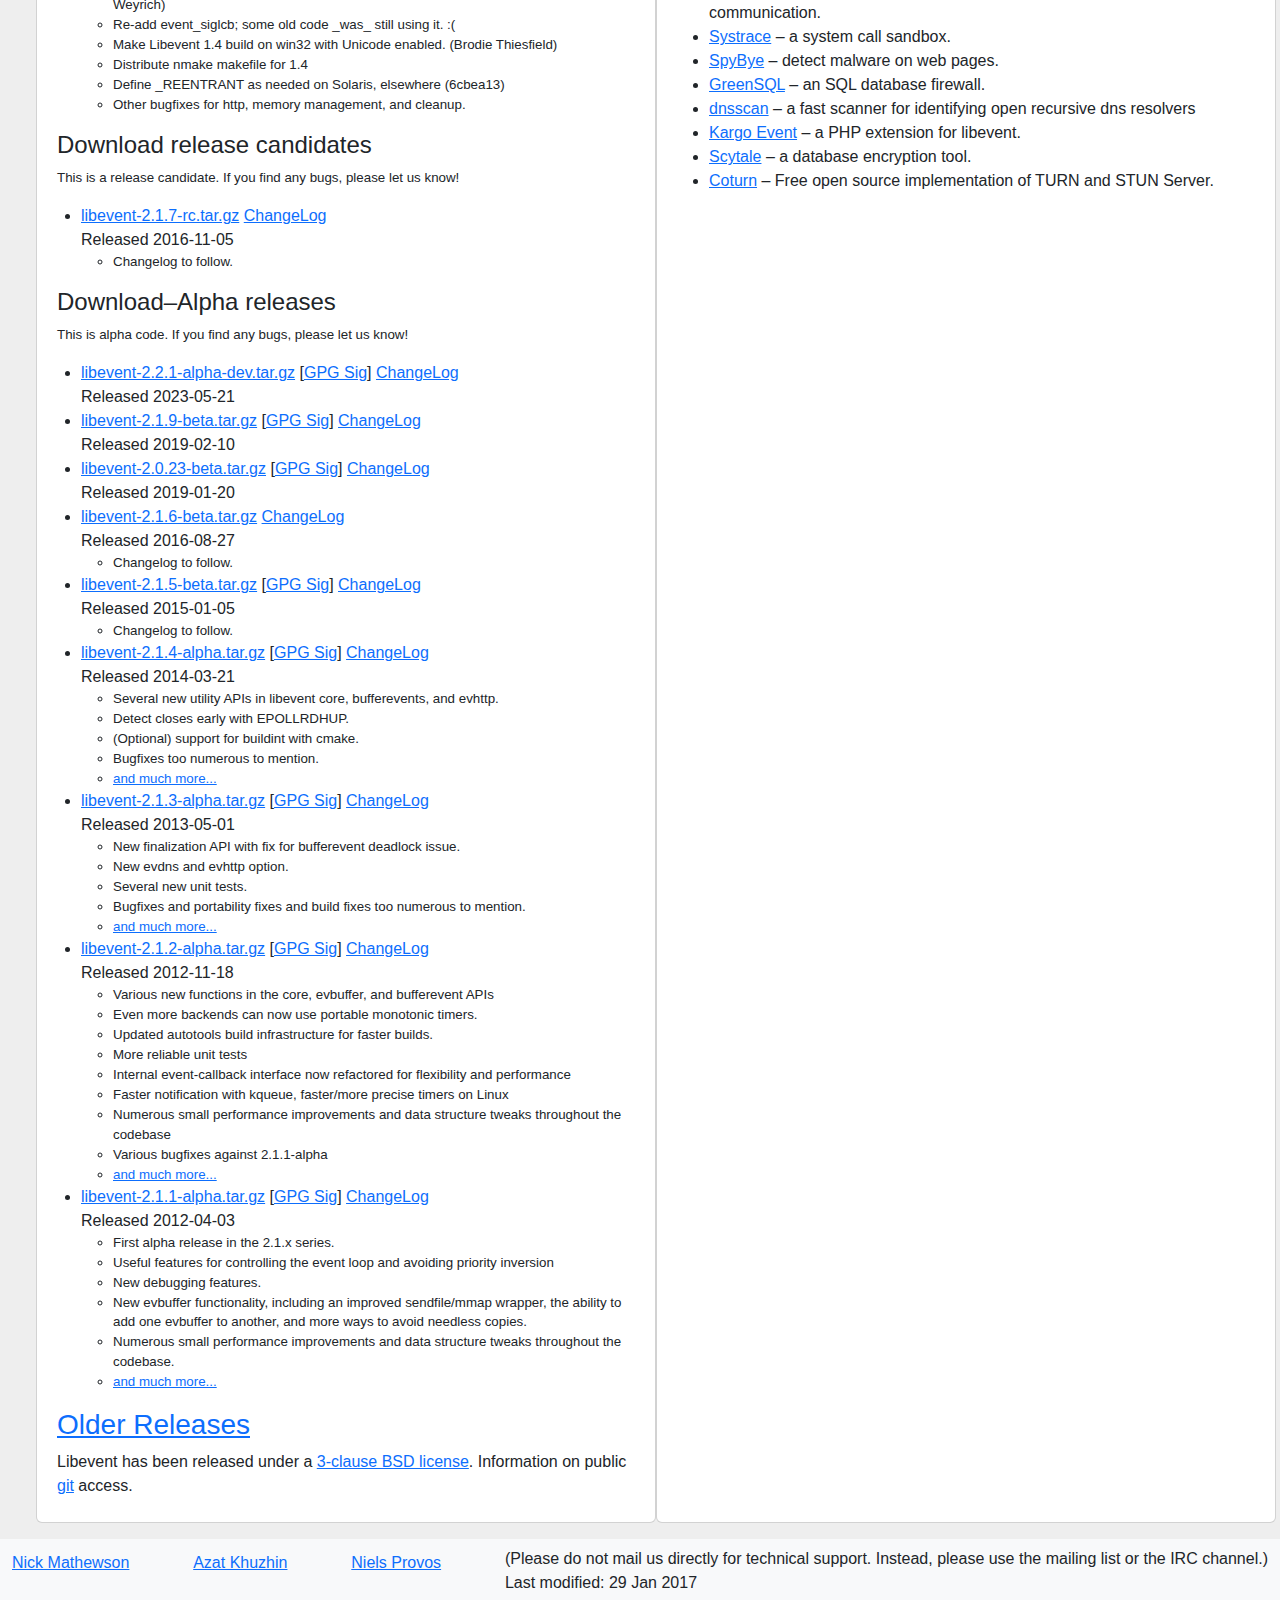
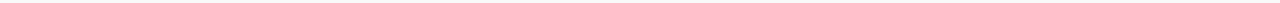
==== commit 87414e54: "reconfigure containers to aid with styling, update navbar and overall theme, inclue the open source " ====
--- a/index.html
+++ b/index.html
@@ -1,407 +1,325 @@
 <!doctype html>
  
 <html lang="en">
-<head>
-	<title>libevent</title>
-	<meta http-equiv="Content-Type" content="text/html; charset=utf-8">
-	<link rel="stylesheet" href="style.css" type="text/css">
+   <head>
+      <title>libevent</title>
+      <meta http-equiv="Content-Type" content="text/html; charset=utf-8">
+      <link rel="stylesheet" href="style.css" type="text/css">
+      <link href="https://cdn.jsdelivr.net/npm/bootstrap@5.3.3/dist/css/bootstrap.min.css" rel="stylesheet" integrity="sha384-QWTKZyjpPEjISv5WaRU9OFeRpok6YctnYmDr5pNlyT2bRjXh0JMhjY6hW+ALEwIH" crossorigin="anonymous">
+   </head>
 
-	<title></title>
-</head>
+   <body>
+      <!-- Google tag (gtag.js) -->
+      <script async="" src="https://www.googletagmanager.com/gtag/js?id=G-M3CEY418LQ" type="text/javascript"></script>
+      <script type="text/javascript"> 
+         window.dataLayer = window.dataLayer || [];
+         function gtag(){dataLayer.push(arguments);}
+         gtag('js', new Date());
+         gtag('config', 'G-M3CEY418LQ');
+      </script>      
+      
+      <nav class="navbar bg-body-tertiary">
+         <div class="container-fluid">
+           <a class="navbar-brand" href="index.html">
+             <img src= "images\libevent3.png" alt="libevent" width="90" height="auto" class="d-inline-block align-text-top">
+           </a>
+           <span class="navbar-text">
+            An Event Notification Library
+            </span>
+         </div>
+      </nav>
+      
+   
+      <div id="maindiv">
+         <!-- table 1: -->
+         <div id="introtext">
+            <div class= "card" id="sidebar">
+               <div id="support">
+                  <h3>Support &amp; Info</h3>
+                  Bug Tracking: <a href="https://github.com/libevent/libevent/issues">Bugs &amp; Features</a><br>
+                  Mailing List: <a href="http://archives.seul.org/libevent/users/">Info</a><br>
+                  Git Repository: <a href="https://github.com/libevent/libevent">github</a> <a href="http://sourceforge.net/git/?group_id=50884">(sourceforge - deprecated)</a><br>
+                  License: <a href="LICENSE.txt">3-clause BSD</a><br>
+                  IRC: #libevent on <a href="http://www.oftc.net">OFTC</a>
+               </div>
+   
+               <div id="wishlists">
+                  <h3>Happy Hacking</h3>You can make Libevent developers happy by reducing our wishlists!<br>
+                  <a href="http://www.amazon.com/gp/registry/wishlist/WKACB1E0HNRA">Nick's list</a> – <a href="http://www.citi.umich.edu/u/provos/wishlists/amazon.html">Niels's list</a>
+               </div>
+   
+               <div id="sponsors">
+                  <h3>Sponsors</h3><a href="http://appnexus.com/"><img id="appnexus-logo" src="images/sm-web-appnexus-logo.png" alt="AppNexus Logo" name="appnexus-logo"></a>Thanks to <a href="http://appnexus.com/">AppNexus</a> for sponsoring Libevent development in 2012!
+               </div>
+            </div>
+            
+            The <i>libevent</i> API provides a mechanism to execute a callback function when a specific event occurs on a file descriptor or after a timeout has been reached. Furthermore, <i>libevent</i> also support callbacks due to <b>signals</b> or regular <b>timeouts</b>.
+            <p><i>libevent</i> is meant to replace the event loop found in event driven network servers. An application just needs to call <i>event_dispatch()</i> and then add or remove events dynamically without having to change the event loop.</p>
+            <p>Currently, <i>libevent</i> supports <i><a href="http://download.oracle.com/docs/cd/E19253-01/816-5177/6mbbc4g9n/index.html">/dev/poll</a></i>, <i><a href="http://www.freebsd.org/cgi/man.cgi?query=kqueue&amp;apropos=0&amp;sektion=0&amp;format=html">kqueue(2)</a></i>, <i><a href="http://developers.sun.com/solaris/articles/event_completion.html">event ports</a></i>, <a href="http://manpages.debian.net/cgi-bin/man.cgi?query=select">POSIX <i>select(2)</i></a>, <a href="http://msdn.microsoft.com/en-us/library/ms740141(v=vs.85).aspx">Windows <i>select()</i></a>, <a href="http://manpages.debian.net/cgi-bin/man.cgi?query=poll"><i>poll(2)</i></a>, and <i><a href="http://www.xmailserver.org/linux-patches/epoll.txt">epoll(4)</a></i>. The internal event mechanism is completely independent of the exposed event API, and a simple update of libevent can provide new functionality without having to redesign the applications. As a result, <i>Libevent</i> allows for portable application
+            development and provides the most scalable event notification mechanism available on an operating system. Libevent can also be used for multi-threaded applications, either by isolating each event_base so that only a single thread accesses it, or by locked access to a single shared event_base. <i>Libevent</i> should compile on Linux, *BSD, Mac OS X, Solaris, Windows, and more.</p>
+            <p>Libevent additionally provides a sophisticated framework for buffered network IO, with support for sockets, filters, rate-limiting, SSL, zero-copy file transmission, and IOCP. Libevent includes support for several useful protocols, including DNS, HTTP, and a minimal RPC framework.</p>
+            <p>More information about event notification mechanisms for network servers can be found on Dan Kegel's "<a href="http://www.kegel.com/c10k.html">The C10K problem</a>" web page. <!--Another library that abstracts asynchronous event notification is <a href="http://liboop.ofb.net/">liboop</a>.--></p>
+            <p>A <a href="http://archives.seul.org/libevent/users/">mailing list for libevent</a> is now available. Libevent is maintained by <a href="http://www.wangafu.net/~nickm/">Nick Mathewson</a>, <a href="https://github.com/azat">Azat Khuzhin</a> and <a href="http://www.citi.umich.edu/u/provos/">Niels Provos</a>. <!-- end of initial text. --></p>
+         </div>
+   
+         <div class="row">
+            <div class="col card" valign="top" id="download">
+               <div class = "m-2">
+                  <h3>Documentation</h3>
+                  Book: <a href="https://libevent.org/libevent-book/">Programming with Libevent</a>.<br>
+                  Reference: <a href="http://www.wangafu.net/~nickm/libevent-1.4/doxygen/html">1.4.x-stable</a> <a href="http://www.wangafu.net/~nickm/libevent-2.0/doxygen/html">2.0.x-stable</a> <a href="http://www.wangafu.net/~nickm/libevent-2.1/doxygen/html">2.1.x-stable</a> <a href="/doc">master</a><br>
+                  ABI/API compatibility report: <a href="https://abi-laboratory.pro/index.php?view=timeline&amp;l=libevent">releases</a> <a href="/abi/timeline/libevent/">master</a><br>
+                  What's new in: <a href="https://raw.githubusercontent.com/libevent/libevent/patches-2.0/whatsnew-2.0.txt">2.0.x-stable</a>  <a href="https://raw.githubusercontent.com/libevent/libevent/patches-2.1/whatsnew-2.1.txt">2.1.x-alpha</a>. <!-- Sample Application: <a href="event-test.c">event-test.c</a> -->
+   
+                  <h3>Download–Stable releases</h3>
+                  <p class="releasenote">These are the ones you probably want for software development, unless you like to track the latest development versions and report bugs in them.</p>
+   
+                  <ul class="tight">
+                     <li><a class="latest" href="https://github.com/libevent/libevent/releases/download/release-2.1.12-stable/libevent-2.1.12-stable.tar.gz">libevent-2.1.12-stable.tar.gz</a> [<a href="https://github.com/libevent/libevent/releases/download/release-2.1.12-stable/libevent-2.1.12-stable.tar.gz.asc">GPG Sig</a>] <a href="https://raw.githubusercontent.com/libevent/libevent/release-2.1.12-stable/ChangeLog">ChangeLog</a><br>
+                     <a href="https://github.com/libevent/libevent/pull/1045">PR</a><br>
+                     Released 2020-07-05</li>
+   
+                     <li><a href="https://github.com/libevent/libevent/releases/download/release-2.1.11-stable/libevent-2.1.11-stable.tar.gz">libevent-2.1.11-stable.tar.gz</a> [<a href="https://github.com/libevent/libevent/releases/download/release-2.1.11-stable/libevent-2.1.11-stable.tar.gz.asc">GPG Sig</a>] <a href="https://raw.githubusercontent.com/libevent/libevent/release-2.1.11-stable/ChangeLog">ChangeLog</a><br>
+                     Released 2019-08-01 (ABI changed)</li>
+   
+                     <li><a href="https://github.com/libevent/libevent/releases/download/release-2.1.10-stable/libevent-2.1.10-stable.tar.gz">libevent-2.1.10-stable.tar.gz</a> [<a href="https://github.com/libevent/libevent/releases/download/release-2.1.10-stable/libevent-2.1.10-stable.tar.gz.asc">GPG Sig</a>] <a href="https://raw.githubusercontent.com/libevent/libevent/release-2.1.10-stable/ChangeLog">ChangeLog</a><br>
+                     Released 2019-05-26</li>
+   
+                     <li>
+                        <a href="https://github.com/libevent/libevent/releases/download/release-2.1.8-stable/libevent-2.1.8-stable.tar.gz">libevent-2.1.8-stable.tar.gz</a> [<a href="https://github.com/libevent/libevent/releases/download/release-2.1.8-stable/libevent-2.1.8-stable.tar.gz.asc">GPG Sig</a>] <a href="https://raw.githubusercontent.com/libevent/libevent/release-2.1.8-stable/ChangeLog">ChangeLog</a><br>
+                        Released 2017-01-22
+                        <ul><li>Changelog to follow</li></ul>
+                     </li>
+   
+                     <li>
+                        <a href="https://github.com/libevent/libevent/releases/download/release-2.0.22-stable/libevent-2.0.22-stable.tar.gz">libevent-2.0.22-stable.tar.gz</a> [<a href="https://github.com/libevent/libevent/releases/download/release-2.0.22-stable/libevent-2.0.22-stable.tar.gz.asc">GPG Sig</a>] <a href="https://raw.githubusercontent.com/libevent/libevent/release-2.0.22-stable/ChangeLog">ChangeLog</a><br>
+                        Released 2014-01-05
+                        <ul><li>Changelog to follow</li></ul>
+                     </li>
+   
+                     <li>
+                        <a href="https://github.com/downloads/libevent/libevent/libevent-2.0.21-stable.tar.gz">libevent-2.0.21-stable.tar.gz</a> [<a href="https://github.com/downloads/libevent/libevent/libevent-2.0.21-stable.tar.gz.asc">GPG Sig</a>] <a href="https://raw.githubusercontent.com/libevent/libevent/release-2.0.21-stable/ChangeLog">ChangeLog</a><br>
+                        Released 2012-11-18
+                        <ul>
+                           <li>Several SSL correctness and performance fixes.</li>
+                           <li>Build fixes for mingw64</li>
+                           <li>Avoid a few resource leaks</li>
+                           <li>and more...</li>
+                        </ul>
+                     </li>
+   
+                     <li>
+                        <a href="https://github.com/downloads/libevent/libevent/libevent-2.0.20-stable.tar.gz">libevent-2.0.20-stable.tar.gz</a> [<a href="https://github.com/downloads/libevent/libevent/libevent-2.0.20-stable.tar.gz.asc">GPG Sig</a>] <a href="https://raw.githubusercontent.com/libevent/libevent/release-2.0.20-stable/ChangeLog">ChangeLog</a><br>
+                        Released 2012-08-23
+                        <ul>
+                           <li>Fix a crash on windows.</li>
+                           <li>Make event_pending() threadsafe.</li>
+                           <li>Another SSL callback behavior fixes</li>
+                           <li>Avoid an evdns segfault (Greg Hazel)</li>
+                           <li>and more...</li>
+                        </ul>
+                     </li>
+   
+                     <li>
+                        <a href="https://github.com/libevent/libevent/archive/release-1.4.15-stable.tar.gz">libevent-1.4.15-stable.tar.gz</a> <a href="https://raw.githubusercontent.com/libevent/libevent/release-1.4.15-stable/ChangeLog">ChangeLog</a><br>
+                        Released 2015-01-05
+                        <ul><li>Changelog to follow</li></ul>
+                     </li>
+   
+                     <li>
+                        <a href="https://github.com/downloads/libevent/libevent/libevent-1.4.14b-stable.tar.gz">libevent-1.4.14b-stable.tar.gz</a> [<a href="https://github.com/downloads/libevent/libevent/libevent-1.4.14b-stable.tar.gz.sig">GPG Sig</a>] <a href="https://raw.githubusercontent.com/libevent/libevent/release-1.4.14b-stable/ChangeLog">ChangeLog</a><br>
+                        Released 2010-06-07
+                        <ul>
+                           <li>Backport evbuffer_readln()</li>
+                           <li>Fix a crash when reading badly formatted resolve.conf (Yasuoka Masahiko)</li>
+                           <li>Make evutil_make_socket_nonblocking() leave any other flags alone (Jardel Weyrich)</li>
+                           <li>Adjusted fcntl() retval comparison on evutil_make_socket_nonblocking() (Jardel Weyrich)</li>
+                           <li>Re-add event_siglcb; some old code _was_ still using it. :(</li>
+                           <li>Make Libevent 1.4 build on win32 with Unicode enabled. (Brodie Thiesfield)</li>
+                           <li>Distribute nmake makefile for 1.4</li>
+                           <li>Define _REENTRANT as needed on Solaris, elsewhere (6cbea13)</li>
+                           <li>Other bugfixes for http, memory management, and cleanup.</li>
+                        </ul>
+                     </li>
+                  </ul>
+   
+                  <h4>Download release candidates</h4>
+                  <p class="releasenote">This is a release candidate. If you find any bugs, please let us know!</p>
+   
+                  <ul class="tight">
+                     <li>
+                        <a href="https://github.com/libevent/libevent/archive/release-2.1.7-rc.tar.gz">libevent-2.1.7-rc.tar.gz</a> <a href="https://raw.githubusercontent.com/libevent/libevent/release-2.1.7-rc/ChangeLog">ChangeLog</a><br>
+                        Released 2016-11-05
+                        <ul><li>Changelog to follow.</li></ul>
+                     </li>
+                  </ul>
+   
+                  <h4>Download–Alpha releases</h4>
+                  <p class="releasenote">This is alpha code. If you find any bugs, please let us know!</p>
+   
+                  <ul class="tight">
+                     <li><a href="https://github.com/libevent/libevent/releases/download/release-2.2.1-alpha/libevent-2.2.1-alpha-dev.tar.gz">libevent-2.2.1-alpha-dev.tar.gz</a> [<a href="https://github.com/libevent/libevent/releases/download/release-2.2.1-alpha/libevent-2.2.1-alpha-dev.tar.gz.asc">GPG Sig</a>] <a href="https://github.com/libevent/libevent/blob/release-2.2.1-alpha/ChangeLog">ChangeLog</a><br>
+                        Released 2023-05-21
+                     </li>
+   
+                     <li><a href="https://github.com/libevent/libevent/releases/download/release-2.1.9-beta/libevent-2.1.9-beta.tar.gz">libevent-2.1.9-beta.tar.gz</a> [<a href="https://github.com/libevent/libevent/releases/download/release-2.1.9-beta/libevent-2.1.9-beta.tar.gz.asc">GPG Sig</a>] <a href="https://raw.githubusercontent.com/libevent/libevent/release-2.1.9-beta/ChangeLog">ChangeLog</a><br>
+                        Released 2019-02-10
+                     </li>
+   
+                     <li><a href="https://github.com/libevent/libevent/releases/download/release-2.0.23-beta/libevent-2.0.23-beta.tar.gz">libevent-2.0.23-beta.tar.gz</a> [<a href="https://github.com/libevent/libevent/releases/download/release-2.0.23-beta/libevent-2.0.23-beta.tar.gz.asc">GPG Sig</a>] <a href="https://raw.githubusercontent.com/libevent/libevent/release-2.0.23-beta/ChangeLog">ChangeLog</a><br>
+                        Released 2019-01-20
+                     </li>
+   
+                     <li>
+                        <a href="https://github.com/libevent/libevent/archive/release-2.1.6-beta.tar.gz">libevent-2.1.6-beta.tar.gz</a> <a href="https://raw.githubusercontent.com/libevent/libevent/release-2.1.6-beta/ChangeLog">ChangeLog</a><br>
+                        Released 2016-08-27
+                        <ul><li>Changelog to follow.</li></ul>
+                     </li>
+   
+                     <li>
+                        <a href="http://sourceforge.net/projects/levent/files/libevent/libevent-2.1/libevent-2.1.5-beta.tar.gz/download">libevent-2.1.5-beta.tar.gz</a> [<a href="http://sourceforge.net/projects/levent/files/libevent/libevent-2.1/libevent-2.1.5-beta.tar.gz.asc/download">GPG Sig</a>] <a href="https://raw.githubusercontent.com/libevent/libevent/release-2.1.5-beta/ChangeLog">ChangeLog</a><br>
+                        Released 2015-01-05
+                        <ul><li>Changelog to follow.</li></ul>
+                     </li>
+   
+                     <li>
+                        <a href="https://sourceforge.net/projects/levent/files/libevent/libevent-2.1/libevent-2.1.4-alpha.tar.gz/download">libevent-2.1.4-alpha.tar.gz</a> [<a href="https://sourceforge.net/projects/levent/files/libevent/libevent-2.1/libevent-2.1.4-alpha.tar.gz.asc/download">GPG Sig</a>] <a href="https://raw.githubusercontent.com/libevent/libevent/release-2.1.4-alpha/ChangeLog">ChangeLog</a><br>
+                        Released 2014-03-21
+                        <ul>
+                           <li>Several new utility APIs in libevent core, bufferevents, and evhttp.</li>
+                           <li>Detect closes early with EPOLLRDHUP.</li>
+                           <li>(Optional) support for buildint with cmake.</li>
+                           <li>Bugfixes too numerous to mention.</li>
+                           <li><a href="https://raw.githubusercontent.com/libevent/libevent/release-2.1.4-alpha/whatsnew-2.1.txt">and much more...</a></li>
+                        </ul>
+                     </li>
+   
+                     <li>
+                        <a href="https://sourceforge.net/projects/levent/files/libevent/libevent-2.1/libevent-2.1.3-alpha.tar.gz/download">libevent-2.1.3-alpha.tar.gz</a> [<a href="https://sourceforge.net/projects/levent/files/libevent/libevent-2.1/libevent-2.1.3-alpha.tar.gz.asc/download">GPG Sig</a>] <a href="https://raw.githubusercontent.com/libevent/libevent/release-2.1.3-alpha/ChangeLog">ChangeLog</a><br>
+                        Released 2013-05-01
+                        
+                        <ul>
+                           <li>New finalization API with fix for bufferevent deadlock issue.</li>
+                           <li>New evdns and evhttp option.</li>
+                           <li>Several new unit tests.</li>
+                           <li>Bugfixes and portability fixes and build fixes too numerous to mention.</li>
+                           <li><a href="https://raw.githubusercontent.com/libevent/libevent/release-2.1.3-alpha/whatsnew-2.1.txt">and much more...</a></li>
+                        </ul>
+                     </li>
+   
+                     <li>
+                        <a href="https://github.com/downloads/libevent/libevent/libevent-2.1.2-alpha.tar.gz">libevent-2.1.2-alpha.tar.gz</a> [<a href="https://github.com/downloads/libevent/libevent/libevent-2.1.2-alpha.tar.gz.asc">GPG Sig</a>] <a href="https://raw.githubusercontent.com/libevent/libevent/release-2.1.2-alpha/ChangeLog">ChangeLog</a><br>
+                        Released 2012-11-18
+   
+                        <ul>
+                           <li>Various new functions in the core, evbuffer, and bufferevent APIs</li>
+                           <li>Even more backends can now use portable monotonic timers.</li>
+                           <li>Updated autotools build infrastructure for faster builds.</li>
+                           <li>More reliable unit tests</li>
+                           <li>Internal event-callback interface now refactored for flexibility and performance</li>
+                           <li>Faster notification with kqueue, faster/more precise timers on Linux</li>
+                           <li>Numerous small performance improvements and data structure tweaks throughout the codebase</li>
+                           <li>Various bugfixes against 2.1.1-alpha</li>
+                           <li><a href="https://raw.githubusercontent.com/libevent/libevent/release-2.1.2-alpha/whatsnew-2.1.txt">and much more...</a></li>
+                        </ul>
+                     </li>
+   
+                     <li>
+                        <a href="https://github.com/downloads/libevent/libevent/libevent-2.1.1-alpha.tar.gz">libevent-2.1.1-alpha.tar.gz</a> [<a href="https://github.com/downloads/libevent/libevent/libevent-2.1.1-alpha.tar.gz.asc">GPG Sig</a>] <a href="https://raw.githubusercontent.com/libevent/libevent/release-2.1.1-alpha/ChangeLog">ChangeLog</a><br>
+                        Released 2012-04-03
+   
+                        <ul>
+                           <li>First alpha release in the 2.1.x series.</li>
+                           <li>Useful features for controlling the event loop and avoiding priority inversion</li>
+                           <li>New debugging features.</li>
+                           <li>New evbuffer functionality, including an improved sendfile/mmap wrapper, the ability to add one evbuffer to another, and more ways to avoid needless copies.</li>
+                           <li>Numerous small performance improvements and data structure tweaks throughout the codebase.</li>
+                           <li><a href="https://raw.githubusercontent.com/libevent/libevent/release-2.1.1-alpha/whatsnew-2.1.txt">and much more...</a></li>
+                        </ul>
+                     </li>
+                  </ul>
+   
+                  <h3><a href="old-releases.html">Older Releases</a></h3>
+   
+                  <p>Libevent has been released under a <a href="LICENSE.txt">3-clause BSD license</a>. Information on public <a href="https://github.com/libevent/libevent">git</a> access.</p>
+               </div>
+            </div>
+               
+               <div class="col card" valign="top" id="benchmark">
+                  <div class="m-2">
+                     <h3>Benchmark</h3>Performance comparison using different event notification mechansims in Libevent. We declare interest in a large number of connections of which most are cold and only a few are active.
+      
+                     <table cellspacing="0" cellpadding="0">
+                        <tr>
+                           <td align="center" valign="top"><img src="//monkey.org/~provos/libevent/libevent-benchmarks.jpg" alt="Benchmarks with one active connection"></td>
+      
+                           <td valign="top">&nbsp;</td>
+      
+                           <td align="center" valign="top"><img src="//monkey.org/~provos/libevent/libevent-benchmark2s.jpg" alt="Benchmarks with 100 active connections"></td>
+                        </tr>
+      
+                        <tr>
+                           <td valign="top">The benchmark measures how long it takes to serve one active connection and exposes scalability issues of traditional interfaces like select or poll.</td>
+      
+                           <td valign="top">&nbsp;</td>
+      
+                           <td valign="top">The benchmark measures how long it takes to serve one hundred active connections that chain writes to new connections until thousand writes and reads have happened. It exercises the event loop several times.</td>
+                        </tr>
+                     </table>
+      
+                     <h3>Programs using libevent</h3>The usefulness of libevent API is demonstrated by the following applications:
+      
+                     <ul>
+                        <li><a href="http://www.chromium.org/Home">Chromium</a> – Google's open-source web browser (uses Libevent)</li>
+                        <li><a href="http://www.memcached.org">Memcached</a> – a high-performance, distributed memory object caching system</li>
+                        <li><a href="http://www.transmissionbt.com/">Transmission</a> – a fast, easy, and free BitTorrent client</li>
+                        <li><a href="http://www.ntp.org">NTP</a> – the network time protocol that makes your clock right (uses Libevent in SNTP)</li>
+                        <li><a href="http://tmux.sourceforge.net">tmux</a> – A clean, modern, BSD-licensed terminal multiplexer, similar to GNU screen</li>
+                        <li><a href="https://www.torproject.org/">Tor</a> – an anonymous Internet communication system.</li>
+                        <li><a href="https://github.com/criticalstack/libevhtp">libevhtp</a> – A fast and flexible replacement for libevent's http client/server API</li>
+                        <li><a href="http://prosody.im/">Prosody</a> – A Jabber/XMPP server written in Lua</li>
+                        <li><a href="http://wiki.postgresql.org/wiki/PgBouncer">PgBouncer</a> – Lightweight connection pooler for PostgreSQL</li>
+                        <li><a href="http://darkk.net.ru/redsocks/">redsocks</a> – a simple transparent TCP -&gt; Socks5/HTTPS proxy daemon.</li>
+                        <li><a href="http://monkey.org/~provos/vomit/">Vomit</a> – Voice Over Misconfigured Internet Telephones</li>
+                        <li><a href="http://monkey.org/~provos/crawl/">Crawl</a> – A Small and Efficient HTTP Crawler</li>
+                        <li><a href="http://monkey.org/~provos/libio/">Libio</a> – an input/output abstraction library</li>
+                        <li><a href="http://www.honeyd.org/">Honeyd</a> – a virtual honeynet daemon – can be used to <a href="http://www.honeyd.org/worms.php">fight Internet worms</a>.</li>
+                        <li><a href="http://www.monkey.org/~dugsong/fragroute/">Fragroute</a> – an IDS testing tool</li>
+                        <li><a href="http://monkey.org/~marius/nylon/">Nylon</a> – nested proxy server</li>
+                        <li><a href="http://monkey.org/~provos/disconcert/">Disconcert</a> – a Distributed Computing Framework for Loosely-Coupled Workstations.</li><!-- <li><a href="http://plb.sunsite.dk/">PLB</a> &ndash; pure load balancer: a
+        free high-performance load balancer for Unix.</li> -->
+                        <li><a href="https://github.com/mariusae/trickle">Trickle</a> – a lightweight userspace bandwidth shaper.</li>
+                        <li><a href="http://oss.digirati.com.br/watchcatd/">watchcatd</a> – software watchdog designed to take actions not as drastic as the usual solutions, which reset the machine.</li>
+                        <li><a href="http://monkey.org/~provos/scanssh/">ScanSSH</a> – a fast SSH server and open proxy scanner.</li>
+                        <li><a href="http://www.honeyd.org/tools.php#nttlscan">Nttlscan</a> – a network topology scanner for Honeyd.</li>
+                        <li><a href="http://nch.sourceforge.net/">NetChat</a> – a combination of netcat and ppp's chat.</li>
+                        <li><a href="http://www.iolanguage.com/">Io</a> – a small programming language; uses libevent for network communication.</li>
+                        <li><a href="http://www.systrace.org/">Systrace</a> – a system call sandbox.</li>
+                        <li><a href="http://www.spybye.org/">SpyBye</a> – detect malware on web pages.</li>
+                        <li><a href="http://www.greensql.net/">GreenSQL</a> – an SQL database firewall.</li>
+                        <li><a href="http://monkey.org/~provos/dnsscan/">dnsscan</a> – a fast scanner for identifying open recursive dns resolvers</li>
+                        <li><a href="http://code.google.com/p/kargo-event/">Kargo Event</a> – a PHP extension for libevent.</li>
+                        <li><a href="http://maximelabelle.bitbucket.org/">Scytale</a> – a database encryption tool.</li>
+                        <li><a href="https://github.com/coturn/coturn">Coturn</a> – Free open source implementation of TURN and STUN Server.</li>
+                     </ul>
+                  </div>
+               </div>
+         </div class="row">
+      </div><!-- End of "maindiv" -->
 
-<body>
-	<!-- Google tag (gtag.js) -->
-	<script async="" src="https://www.googletagmanager.com/gtag/js?id=G-M3CEY418LQ" type="text/javascript">
-</script><script type="text/javascript">
-window.dataLayer = window.dataLayer || [];
-		function gtag(){dataLayer.push(arguments);}
-		gtag('js', new Date());
-
-		gtag('config', 'G-M3CEY418LQ');
-	</script>
-
-	<h1 id="head">libevent – an event notification library</h1>
-
-	<div id="maindiv">
-		<!-- table 1: -->
-
-		<div id="introtext">
-			<div id="sidebar">
-				<div id="support">
-					<h3>Support &amp; Info</h3>Bug Tracking: <a href="https://github.com/libevent/libevent/issues">Bugs &amp; Features</a><br>
-					Mailing List: <a href="http://archives.seul.org/libevent/users/">Info</a><br>
-					Git Repository: <a href="https://github.com/libevent/libevent">github</a> <a href="http://sourceforge.net/git/?group_id=50884">(sourceforge - deprecated)</a><br>
-					License: <a href="LICENSE.txt">3-clause BSD</a><br>
-					IRC: #libevent on <a href="http://www.oftc.net">OFTC</a>
-				</div>
-
-				<div id="wishlists">
-					<h3>Happy Hacking</h3>You can make Libevent developers happy by reducing our wishlists!<br>
-					<a href="http://www.amazon.com/gp/registry/wishlist/WKACB1E0HNRA">Nick's list</a> – <a href="http://www.citi.umich.edu/u/provos/wishlists/amazon.html">Niels's list</a>
-				</div>
-
-				<div id="sponsors">
-					<h3>Sponsors</h3><a href="http://appnexus.com/"><img id="appnexus-logo" src="images/sm-web-appnexus-logo.png" alt="AppNexus Logo" name="appnexus-logo"></a>Thanks to <a href="http://appnexus.com/">AppNexus</a> for sponsoring Libevent development in 2012!
-				</div>
-			</div>The <i>libevent</i> API provides a mechanism to execute a callback function when a specific event occurs on a file descriptor or after a timeout has been reached. Furthermore, <i>libevent</i> also support callbacks due to <b>signals</b> or regular <b>timeouts</b>.
-
-			<p><i>libevent</i> is meant to replace the event loop found in event driven network servers. An application just needs to call <i>event_dispatch()</i> and then add or remove events dynamically without having to change the event loop.</p>
-
-			<p>Currently, <i>libevent</i> supports <i><a href="http://download.oracle.com/docs/cd/E19253-01/816-5177/6mbbc4g9n/index.html">/dev/poll</a></i>, <i><a href="http://www.freebsd.org/cgi/man.cgi?query=kqueue&amp;apropos=0&amp;sektion=0&amp;format=html">kqueue(2)</a></i>, <i><a href="http://developers.sun.com/solaris/articles/event_completion.html">event ports</a></i>, <a href="http://manpages.debian.net/cgi-bin/man.cgi?query=select">POSIX <i>select(2)</i></a>, <a href="http://msdn.microsoft.com/en-us/library/ms740141(v=vs.85).aspx">Windows <i>select()</i></a>, <a href="http://manpages.debian.net/cgi-bin/man.cgi?query=poll"><i>poll(2)</i></a>, and <i><a href="http://www.xmailserver.org/linux-patches/epoll.txt">epoll(4)</a></i>. The internal event mechanism is completely independent of the exposed event API, and a simple update of libevent can provide new functionality without having to redesign the applications. As a result, <i>Libevent</i> allows for portable application
-			development and provides the most scalable event notification mechanism available on an operating system. Libevent can also be used for multi-threaded applications, either by isolating each event_base so that only a single thread accesses it, or by locked access to a single shared event_base. <i>Libevent</i> should compile on Linux, *BSD, Mac OS X, Solaris, Windows, and more.</p>
-
-			<p>Libevent additionally provides a sophisticated framework for buffered network IO, with support for sockets, filters, rate-limiting, SSL, zero-copy file transmission, and IOCP. Libevent includes support for several useful protocols, including DNS, HTTP, and a minimal RPC framework.</p>
-
-			<p>More information about event notification mechanisms for network servers can be found on Dan Kegel's "<a href="http://www.kegel.com/c10k.html">The C10K problem</a>" web page. <!--Another library that abstracts asynchronous event notification is <a href="http://liboop.ofb.net/">liboop</a>.--></p>
-
-			<p>A <a href="http://archives.seul.org/libevent/users/">mailing list for libevent</a> is now available. Libevent is maintained by <a href="http://www.wangafu.net/~nickm/">Nick Mathewson</a>, <a href="https://github.com/azat">Azat Khuzhin</a> and <a href="http://www.citi.umich.edu/u/provos/">Niels Provos</a>. <!-- end of initial text. --></p>
-		</div>
-
-		<table cellspacing="2" cellpadding="2">
-			<tr>
-				<td valign="top" id="download">
-					<h3>Documentation</h3>Book: <a href="https://libevent.org/libevent-book/">Programming with Libevent</a>.<br>
-					Reference: <a href="http://www.wangafu.net/~nickm/libevent-1.4/doxygen/html">1.4.x-stable</a> <a href="http://www.wangafu.net/~nickm/libevent-2.0/doxygen/html">2.0.x-stable</a> <a href="http://www.wangafu.net/~nickm/libevent-2.1/doxygen/html">2.1.x-stable</a> <a href="/doc">master</a><br>
-					ABI/API compatibility report: <a href="https://abi-laboratory.pro/index.php?view=timeline&amp;l=libevent">releases</a> <a href="/abi/timeline/libevent/">master</a><br>
-					What's new in: <a href="https://raw.githubusercontent.com/libevent/libevent/patches-2.0/whatsnew-2.0.txt">2.0.x-stable</a>  <a href="https://raw.githubusercontent.com/libevent/libevent/patches-2.1/whatsnew-2.1.txt">2.1.x-alpha</a>. <!-- Sample Application: <a href="event-test.c">event-test.c</a> -->
-
-					<h3>Download–Stable releases</h3>
-
-					<p class="releasenote">These are the ones you probably want for software development, unless you like to track the latest development versions and report bugs in them.</p>
-
-					<ul class="tight">
-						<li><a class="latest" href="https://github.com/libevent/libevent/releases/download/release-2.1.12-stable/libevent-2.1.12-stable.tar.gz">libevent-2.1.12-stable.tar.gz</a> [<a href="https://github.com/libevent/libevent/releases/download/release-2.1.12-stable/libevent-2.1.12-stable.tar.gz.asc">GPG Sig</a>] <a href="https://raw.githubusercontent.com/libevent/libevent/release-2.1.12-stable/ChangeLog">ChangeLog</a><br>
-						<a href="https://github.com/libevent/libevent/pull/1045">PR</a><br>
-						Released 2020-07-05</li>
-
-						<li><a href="https://github.com/libevent/libevent/releases/download/release-2.1.11-stable/libevent-2.1.11-stable.tar.gz">libevent-2.1.11-stable.tar.gz</a> [<a href="https://github.com/libevent/libevent/releases/download/release-2.1.11-stable/libevent-2.1.11-stable.tar.gz.asc">GPG Sig</a>] <a href="https://raw.githubusercontent.com/libevent/libevent/release-2.1.11-stable/ChangeLog">ChangeLog</a><br>
-						Released 2019-08-01 (ABI changed)</li>
-
-						<li><a href="https://github.com/libevent/libevent/releases/download/release-2.1.10-stable/libevent-2.1.10-stable.tar.gz">libevent-2.1.10-stable.tar.gz</a> [<a href="https://github.com/libevent/libevent/releases/download/release-2.1.10-stable/libevent-2.1.10-stable.tar.gz.asc">GPG Sig</a>] <a href="https://raw.githubusercontent.com/libevent/libevent/release-2.1.10-stable/ChangeLog">ChangeLog</a><br>
-						Released 2019-05-26</li>
-
-						<li>
-							<a href="https://github.com/libevent/libevent/releases/download/release-2.1.8-stable/libevent-2.1.8-stable.tar.gz">libevent-2.1.8-stable.tar.gz</a> [<a href="https://github.com/libevent/libevent/releases/download/release-2.1.8-stable/libevent-2.1.8-stable.tar.gz.asc">GPG Sig</a>] <a href="https://raw.githubusercontent.com/libevent/libevent/release-2.1.8-stable/ChangeLog">ChangeLog</a><br>
-							Released 2017-01-22
-
-							<ul>
-								<li>Changelog to follow</li>
-							</ul>
-						</li>
-
-						<li>
-							<a href="https://github.com/libevent/libevent/releases/download/release-2.0.22-stable/libevent-2.0.22-stable.tar.gz">libevent-2.0.22-stable.tar.gz</a> [<a href="https://github.com/libevent/libevent/releases/download/release-2.0.22-stable/libevent-2.0.22-stable.tar.gz.asc">GPG Sig</a>] <a href="https://raw.githubusercontent.com/libevent/libevent/release-2.0.22-stable/ChangeLog">ChangeLog</a><br>
-							Released 2014-01-05
-
-							<ul>
-								<li>Changelog to follow</li>
-							</ul>
-						</li>
-
-						<li>
-							<a href="https://github.com/downloads/libevent/libevent/libevent-2.0.21-stable.tar.gz">libevent-2.0.21-stable.tar.gz</a> [<a href="https://github.com/downloads/libevent/libevent/libevent-2.0.21-stable.tar.gz.asc">GPG Sig</a>] <a href="https://raw.githubusercontent.com/libevent/libevent/release-2.0.21-stable/ChangeLog">ChangeLog</a><br>
-							Released 2012-11-18
-
-							<ul>
-								<li>Several SSL correctness and performance fixes.</li>
-
-								<li>Build fixes for mingw64</li>
-
-								<li>Avoid a few resource leaks</li>
-
-								<li>and more...</li>
-							</ul>
-						</li>
-
-						<li>
-							<a href="https://github.com/downloads/libevent/libevent/libevent-2.0.20-stable.tar.gz">libevent-2.0.20-stable.tar.gz</a> [<a href="https://github.com/downloads/libevent/libevent/libevent-2.0.20-stable.tar.gz.asc">GPG Sig</a>] <a href="https://raw.githubusercontent.com/libevent/libevent/release-2.0.20-stable/ChangeLog">ChangeLog</a><br>
-							Released 2012-08-23
-
-							<ul>
-								<li>Fix a crash on windows.</li>
-
-								<li>Make event_pending() threadsafe.</li>
-
-								<li>Another SSL callback behavior fixes</li>
-
-								<li>Avoid an evdns segfault (Greg Hazel)</li>
-
-								<li>and more...</li>
-							</ul>
-						</li>
-
-						<li>
-							<a href="https://github.com/libevent/libevent/archive/release-1.4.15-stable.tar.gz">libevent-1.4.15-stable.tar.gz</a> <a href="https://raw.githubusercontent.com/libevent/libevent/release-1.4.15-stable/ChangeLog">ChangeLog</a><br>
-							Released 2015-01-05
-
-							<ul>
-								<li>Changelog to follow</li>
-							</ul>
-						</li>
-
-						<li>
-							<a href="https://github.com/downloads/libevent/libevent/libevent-1.4.14b-stable.tar.gz">libevent-1.4.14b-stable.tar.gz</a> [<a href="https://github.com/downloads/libevent/libevent/libevent-1.4.14b-stable.tar.gz.sig">GPG Sig</a>] <a href="https://raw.githubusercontent.com/libevent/libevent/release-1.4.14b-stable/ChangeLog">ChangeLog</a><br>
-							Released 2010-06-07
-
-							<ul>
-								<li>Backport evbuffer_readln()</li>
-
-								<li>Fix a crash when reading badly formatted resolve.conf (Yasuoka Masahiko)</li>
-
-								<li>Make evutil_make_socket_nonblocking() leave any other flags alone (Jardel Weyrich)</li>
-
-								<li>Adjusted fcntl() retval comparison on evutil_make_socket_nonblocking() (Jardel Weyrich)</li>
-
-								<li>Re-add event_siglcb; some old code _was_ still using it. :(</li>
-
-								<li>Make Libevent 1.4 build on win32 with Unicode enabled. (Brodie Thiesfield)</li>
-
-								<li>Distribute nmake makefile for 1.4</li>
-
-								<li>Define _REENTRANT as needed on Solaris, elsewhere (6cbea13)</li>
-
-								<li>Other bugfixes for http, memory management, and cleanup.</li>
-							</ul>
-						</li>
-					</ul>
-
-					<h4>Download release candidates</h4>
-
-					<p class="releasenote">This is a release candidate. If you find any bugs, please let us know!</p>
-
-					<ul class="tight">
-						<li>
-							<a href="https://github.com/libevent/libevent/archive/release-2.1.7-rc.tar.gz">libevent-2.1.7-rc.tar.gz</a> <a href="https://raw.githubusercontent.com/libevent/libevent/release-2.1.7-rc/ChangeLog">ChangeLog</a><br>
-							Released 2016-11-05
-
-							<ul>
-								<li>Changelog to follow.</li>
-							</ul>
-						</li>
-					</ul>
-
-					<h4>Download–Alpha releases</h4>
-
-					<p class="releasenote">This is alpha code. If you find any bugs, please let us know!</p>
-
-					<ul class="tight">
-						<li><a href="https://github.com/libevent/libevent/releases/download/release-2.2.1-alpha/libevent-2.2.1-alpha-dev.tar.gz">libevent-2.2.1-alpha-dev.tar.gz</a> [<a href="https://github.com/libevent/libevent/releases/download/release-2.2.1-alpha/libevent-2.2.1-alpha-dev.tar.gz.asc">GPG Sig</a>] <a href="https://github.com/libevent/libevent/blob/release-2.2.1-alpha/ChangeLog">ChangeLog</a><br>
-						Released 2023-05-21</li>
-
-						<li><a href="https://github.com/libevent/libevent/releases/download/release-2.1.9-beta/libevent-2.1.9-beta.tar.gz">libevent-2.1.9-beta.tar.gz</a> [<a href="https://github.com/libevent/libevent/releases/download/release-2.1.9-beta/libevent-2.1.9-beta.tar.gz.asc">GPG Sig</a>] <a href="https://raw.githubusercontent.com/libevent/libevent/release-2.1.9-beta/ChangeLog">ChangeLog</a><br>
-						Released 2019-02-10</li>
-
-						<li><a href="https://github.com/libevent/libevent/releases/download/release-2.0.23-beta/libevent-2.0.23-beta.tar.gz">libevent-2.0.23-beta.tar.gz</a> [<a href="https://github.com/libevent/libevent/releases/download/release-2.0.23-beta/libevent-2.0.23-beta.tar.gz.asc">GPG Sig</a>] <a href="https://raw.githubusercontent.com/libevent/libevent/release-2.0.23-beta/ChangeLog">ChangeLog</a><br>
-						Released 2019-01-20</li>
-
-						<li>
-							<a href="https://github.com/libevent/libevent/archive/release-2.1.6-beta.tar.gz">libevent-2.1.6-beta.tar.gz</a> <a href="https://raw.githubusercontent.com/libevent/libevent/release-2.1.6-beta/ChangeLog">ChangeLog</a><br>
-							Released 2016-08-27
-
-							<ul>
-								<li>Changelog to follow.</li>
-							</ul>
-						</li>
-
-						<li>
-							<a href="http://sourceforge.net/projects/levent/files/libevent/libevent-2.1/libevent-2.1.5-beta.tar.gz/download">libevent-2.1.5-beta.tar.gz</a> [<a href="http://sourceforge.net/projects/levent/files/libevent/libevent-2.1/libevent-2.1.5-beta.tar.gz.asc/download">GPG Sig</a>] <a href="https://raw.githubusercontent.com/libevent/libevent/release-2.1.5-beta/ChangeLog">ChangeLog</a><br>
-							Released 2015-01-05
-
-							<ul>
-								<li>Changelog to follow.</li>
-							</ul>
-						</li>
-
-						<li>
-							<a href="https://sourceforge.net/projects/levent/files/libevent/libevent-2.1/libevent-2.1.4-alpha.tar.gz/download">libevent-2.1.4-alpha.tar.gz</a> [<a href="https://sourceforge.net/projects/levent/files/libevent/libevent-2.1/libevent-2.1.4-alpha.tar.gz.asc/download">GPG Sig</a>] <a href="https://raw.githubusercontent.com/libevent/libevent/release-2.1.4-alpha/ChangeLog">ChangeLog</a><br>
-							Released 2014-03-21
-
-							<ul>
-								<li>Several new utility APIs in libevent core, bufferevents, and evhttp.</li>
-
-								<li>Detect closes early with EPOLLRDHUP.</li>
-
-								<li>(Optional) support for buildint with cmake.</li>
-
-								<li>Bugfixes too numerous to mention.</li>
-
-								<li><a href="https://raw.githubusercontent.com/libevent/libevent/release-2.1.4-alpha/whatsnew-2.1.txt">and much more...</a></li>
-							</ul>
-						</li>
-
-						<li>
-							<a href="https://sourceforge.net/projects/levent/files/libevent/libevent-2.1/libevent-2.1.3-alpha.tar.gz/download">libevent-2.1.3-alpha.tar.gz</a> [<a href="https://sourceforge.net/projects/levent/files/libevent/libevent-2.1/libevent-2.1.3-alpha.tar.gz.asc/download">GPG Sig</a>] <a href="https://raw.githubusercontent.com/libevent/libevent/release-2.1.3-alpha/ChangeLog">ChangeLog</a><br>
-							Released 2013-05-01
-
-							<ul>
-								<li>New finalization API with fix for bufferevent deadlock issue.</li>
-
-								<li>New evdns and evhttp option.</li>
-
-								<li>Several new unit tests.</li>
-
-								<li>Bugfixes and portability fixes and build fixes too numerous to mention.</li>
-
-								<li><a href="https://raw.githubusercontent.com/libevent/libevent/release-2.1.3-alpha/whatsnew-2.1.txt">and much more...</a></li>
-							</ul>
-						</li>
-
-						<li>
-							<a href="https://github.com/downloads/libevent/libevent/libevent-2.1.2-alpha.tar.gz">libevent-2.1.2-alpha.tar.gz</a> [<a href="https://github.com/downloads/libevent/libevent/libevent-2.1.2-alpha.tar.gz.asc">GPG Sig</a>] <a href="https://raw.githubusercontent.com/libevent/libevent/release-2.1.2-alpha/ChangeLog">ChangeLog</a><br>
-							Released 2012-11-18
-
-							<ul>
-								<li>Various new functions in the core, evbuffer, and bufferevent APIs</li>
-
-								<li>Even more backends can now use portable monotonic timers.</li>
-
-								<li>Updated autotools build infrastructure for faster builds.</li>
-
-								<li>More reliable unit tests</li>
-
-								<li>Internal event-callback interface now refactored for flexibility and performance</li>
-
-								<li>Faster notification with kqueue, faster/more precise timers on Linux</li>
-
-								<li>Numerous small performance improvements and data structure tweaks throughout the codebase</li>
-
-								<li>Various bugfixes against 2.1.1-alpha</li>
-
-								<li><a href="https://raw.githubusercontent.com/libevent/libevent/release-2.1.2-alpha/whatsnew-2.1.txt">and much more...</a></li>
-							</ul>
-						</li>
-
-						<li>
-							<a href="https://github.com/downloads/libevent/libevent/libevent-2.1.1-alpha.tar.gz">libevent-2.1.1-alpha.tar.gz</a> [<a href="https://github.com/downloads/libevent/libevent/libevent-2.1.1-alpha.tar.gz.asc">GPG Sig</a>] <a href="https://raw.githubusercontent.com/libevent/libevent/release-2.1.1-alpha/ChangeLog">ChangeLog</a><br>
-							Released 2012-04-03
-
-							<ul>
-								<li>First alpha release in the 2.1.x series.</li>
-
-								<li>Useful features for controlling the event loop and avoiding priority inversion</li>
-
-								<li>New debugging features.</li>
-
-								<li>New evbuffer functionality, including an improved sendfile/mmap wrapper, the ability to add one evbuffer to another, and more ways to avoid needless copies.</li>
-
-								<li>Numerous small performance improvements and data structure tweaks throughout the codebase.</li>
-
-								<li><a href="https://raw.githubusercontent.com/libevent/libevent/release-2.1.1-alpha/whatsnew-2.1.txt">and much more...</a></li>
-							</ul>
-						</li>
-					</ul>
-
-					<h3><a href="old-releases.html">Older Releases</a></h3>
-
-					<p>Libevent has been released under a <a href="LICENSE.txt">3-clause BSD license</a>. Information on public <a href="https://github.com/libevent/libevent">git</a> access.</p>
-				</td>
-
-				<td valign="top" id="benchmark">
-					<h3>Benchmark</h3>Performance comparison using different event notification mechansims in Libevent. We declare interest in a large number of connections of which most are cold and only a few are active.
-
-					<table cellspacing="0" cellpadding="0">
-						<tr>
-							<td align="center" valign="top"><img src="//monkey.org/~provos/libevent/libevent-benchmarks.jpg" alt="Benchmarks with one active connection"></td>
-
-							<td valign="top">&nbsp;</td>
-
-							<td align="center" valign="top"><img src="//monkey.org/~provos/libevent/libevent-benchmark2s.jpg" alt="Benchmarks with 100 active connections"></td>
-						</tr>
-
-						<tr>
-							<td valign="top">The benchmark measures how long it takes to serve one active connection and exposes scalability issues of traditional interfaces like select or poll.</td>
-
-							<td valign="top">&nbsp;</td>
-
-							<td valign="top">The benchmark measures how long it takes to serve one hundred active connections that chain writes to new connections until thousand writes and reads have happened. It exercises the event loop several times.</td>
-						</tr>
-					</table>
-
-					<h3>Programs using libevent</h3>The usefulness of libevent API is demonstrated by the following applications:
-
-					<ul>
-						<li><a href="http://www.chromium.org/Home">Chromium</a> – Google's open-source web browser (uses Libevent)</li>
-
-						<li><a href="http://www.memcached.org">Memcached</a> – a high-performance, distributed memory object caching system</li>
-
-						<li><a href="http://www.transmissionbt.com/">Transmission</a> – a fast, easy, and free BitTorrent client</li>
-
-						<li><a href="http://www.ntp.org">NTP</a> – the network time protocol that makes your clock right (uses Libevent in SNTP)</li>
-
-						<li><a href="http://tmux.sourceforge.net">tmux</a> – A clean, modern, BSD-licensed terminal multiplexer, similar to GNU screen</li>
-
-						<li><a href="https://www.torproject.org/">Tor</a> – an anonymous Internet communication system.</li>
-
-						<li><a href="https://github.com/criticalstack/libevhtp">libevhtp</a> – A fast and flexible replacement for libevent's http client/server API</li>
-
-						<li><a href="http://prosody.im/">Prosody</a> – A Jabber/XMPP server written in Lua</li>
-
-						<li><a href="http://wiki.postgresql.org/wiki/PgBouncer">PgBouncer</a> – Lightweight connection pooler for PostgreSQL</li>
-
-						<li><a href="http://darkk.net.ru/redsocks/">redsocks</a> – a simple transparent TCP -&gt; Socks5/HTTPS proxy daemon.</li>
-
-						<li><a href="http://monkey.org/~provos/vomit/">Vomit</a> – Voice Over Misconfigured Internet Telephones</li>
-
-						<li><a href="http://monkey.org/~provos/crawl/">Crawl</a> – A Small and Efficient HTTP Crawler</li>
-
-						<li><a href="http://monkey.org/~provos/libio/">Libio</a> – an input/output abstraction library</li>
-
-						<li><a href="http://www.honeyd.org/">Honeyd</a> – a virtual honeynet daemon – can be used to <a href="http://www.honeyd.org/worms.php">fight Internet worms</a>.</li>
-
-						<li><a href="http://www.monkey.org/~dugsong/fragroute/">Fragroute</a> – an IDS testing tool</li>
-
-						<li><a href="http://monkey.org/~marius/nylon/">Nylon</a> – nested proxy server</li>
-
-						<li><a href="http://monkey.org/~provos/disconcert/">Disconcert</a> – a Distributed Computing Framework for Loosely-Coupled Workstations.</li><!-- <li><a href="http://plb.sunsite.dk/">PLB</a> &ndash; pure load balancer: a
-  free high-performance load balancer for Unix.</li> -->
-
-						<li><a href="https://github.com/mariusae/trickle">Trickle</a> – a lightweight userspace bandwidth shaper.</li>
-
-						<li><a href="http://oss.digirati.com.br/watchcatd/">watchcatd</a> – software watchdog designed to take actions not as drastic as the usual solutions, which reset the machine.</li>
-
-						<li><a href="http://monkey.org/~provos/scanssh/">ScanSSH</a> – a fast SSH server and open proxy scanner.</li>
-
-						<li><a href="http://www.honeyd.org/tools.php#nttlscan">Nttlscan</a> – a network topology scanner for Honeyd.</li>
-
-						<li><a href="http://nch.sourceforge.net/">NetChat</a> – a combination of netcat and ppp's chat.</li>
-
-						<li><a href="http://www.iolanguage.com/">Io</a> – a small programming language; uses libevent for network communication.</li>
-
-						<li><a href="http://www.systrace.org/">Systrace</a> – a system call sandbox.</li>
-
-						<li><a href="http://www.spybye.org/">SpyBye</a> – detect malware on web pages.</li>
-
-						<li><a href="http://www.greensql.net/">GreenSQL</a> – an SQL database firewall.</li>
-
-						<li><a href="http://monkey.org/~provos/dnsscan/">dnsscan</a> – a fast scanner for identifying open recursive dns resolvers</li>
-
-						<li><a href="http://code.google.com/p/kargo-event/">Kargo Event</a> – a PHP extension for libevent.</li>
-
-						<li><a href="http://maximelabelle.bitbucket.org/">Scytale</a> – a database encryption tool.</li>
-
-						<li><a href="https://github.com/coturn/coturn">Coturn</a> – Free open source implementation of TURN and STUN Server.</li>
-					</ul>
-				</td>
-			</tr>
-		</table>
-	</div><!-- End of "maindiv" -->
-	<hr>
-
-	<div id="coda">
-		<address>
-			<a href="mailto:nickm@alum.mit.edu">Nick Mathewson</a>
-		</address>
-
-		<address>
-			<a href="mailto:a3at.mail@gmail.com">Azat Khuzhin</a>
-		</address>
-
-		<address>
-			<a href="mailto:provos@citi.umich.edu">Niels Provos</a>
-		</address>(Please do not mail us directly for technical support. Instead, please use the mailing list or the IRC channel.)<br>
-		<!-- Created: Mon Mar 11 12:43:06 EST 2002 -->
-		 <!-- hhmts start -->
-		 Last modified: 29 Jan 2017 <!-- hhmts end -->
-	</div><!-- end of coda -->
-</body>
+      <nav class="navbar bg-body-tertiary" id="coda">
+         <div class="container-fluid">
+            <address><a href="mailto:nickm@alum.mit.edu">Nick Mathewson</a></address>
+            <address><a href="mailto:a3at.mail@gmail.com">Azat Khuzhin</a></address>
+            <address><a href="mailto:provos@citi.umich.edu">Niels Provos</a></address>
+            (Please do not mail us directly for technical support. Instead, please use the mailing list or the IRC channel.)<br>
+            <!-- Created: Mon Mar 11 12:43:06 EST 2002 -->
+            <!-- hhmts start -->
+            Last modified: 29 Jan 2017 <!-- hhmts end -->
+         </div>
+      </nav> <!-- end of coda -->
+      
+      
+      <script src="https://cdn.jsdelivr.net/npm/bootstrap@5.3.3/dist/js/bootstrap.bundle.min.js" integrity="sha384-YvpcrYf0tY3lHB60NNkmXc5s9fDVZLESaAA55NDzOxhy9GkcIdslK1eN7N6jIeHz" crossorigin="anonymous"></script>
+   </body>
 </html>
--- a/style.css
+++ b/style.css
@@ -1,100 +1,80 @@
 * {
-	font-family: arial, helvetica, sans-serif;
+   font-family: arial, helvetica, sans-serif;
 }
 
 h1,h2,h3,h4,h5 {
-	font-weight: bold;
+   font-weight: bold;
 }
 
 pre {
-	font-family: monospace;
+   font-family: monospace;
 }
 
 ul.tight {
-	padding-left: 1.5em;
+   padding-left: 1.5em;
 }
 
 li ul {
-	font-size: smaller;
+   font-size: smaller;
 }
 
 p.releasenote {
-	font-size: smaller;
+   font-size: smaller;
 }
 
 body {
-	background-color: white;
-}
-
-h1#head {
-	background-color: #0880b8;
-	text-align: center;
-	color: #50d0ff;
-	font-size: 200%;
-	margin-bottom: .5em;
-	font-weight: normal;
-	letter-spacing: 0.1em;
-	margin: 0;
+   background-color: white;
 }
 
 h3 {
-	margin-bottom: .2em;
-	margin-top: .5em;
+   margin-bottom: .2em;
+   margin-top: .5em;
 }
 
 table {
-	border-style: none;
+   border-style: none;
 }
 
 div#maindiv {
-	background-color: #eee;
-	padding: 1em 1em 1em 3em;
+   background-color: #eee;
+   padding: 1em 1em 1em 3em;
 }
 
 div#sidebar {
-	float: right;
-	margin-left: .5em;
-	width: 20em;
+   float: right;
+   margin-left: .5em;
+   width: 20em;
 }
 
 div#support {
-	background-color: #bbf;
-	border: 1px solid black;
-	padding-left: .5em;
-	padding-right: .5em;
+   margin-top: .5em;
+   padding-left: .5em;
+   padding-right: .5em;
 }
 
 div#wishlists {
-	background-color: #bbf;
-	border: 1px solid black;
-	margin-top: 1em;
-	padding: 0 .5em .5em .5em;
+   margin-top: 1em;
+   padding: 0 .5em .5em .5em;
 }
 
 div#sponsors {
-	background-color: #fff;
-	border: 1px solid black;
-	margin-top: 1em;
-	padding: 0 .5em .5em .5em;
+   margin-top: 1em;
+   padding: 0 .5em .5em .5em;
 }
 
 img#appnexus-logo {
-	float: right;
-	padding: .5em;
+   float: right;
+   padding: .5em;
 }
 
 td#download {
-	background-color: #cec;
-	width: 50%;
-	border-right: 1em solid #eee;
 }
 
 td#benchmark {
-	background-color: #ddd;
 }
 
 a.latest {
-	font-weight: bold;
-	font-size: 110%;
+   font-weight: bold;
+   font-size: 110%;
 }
 
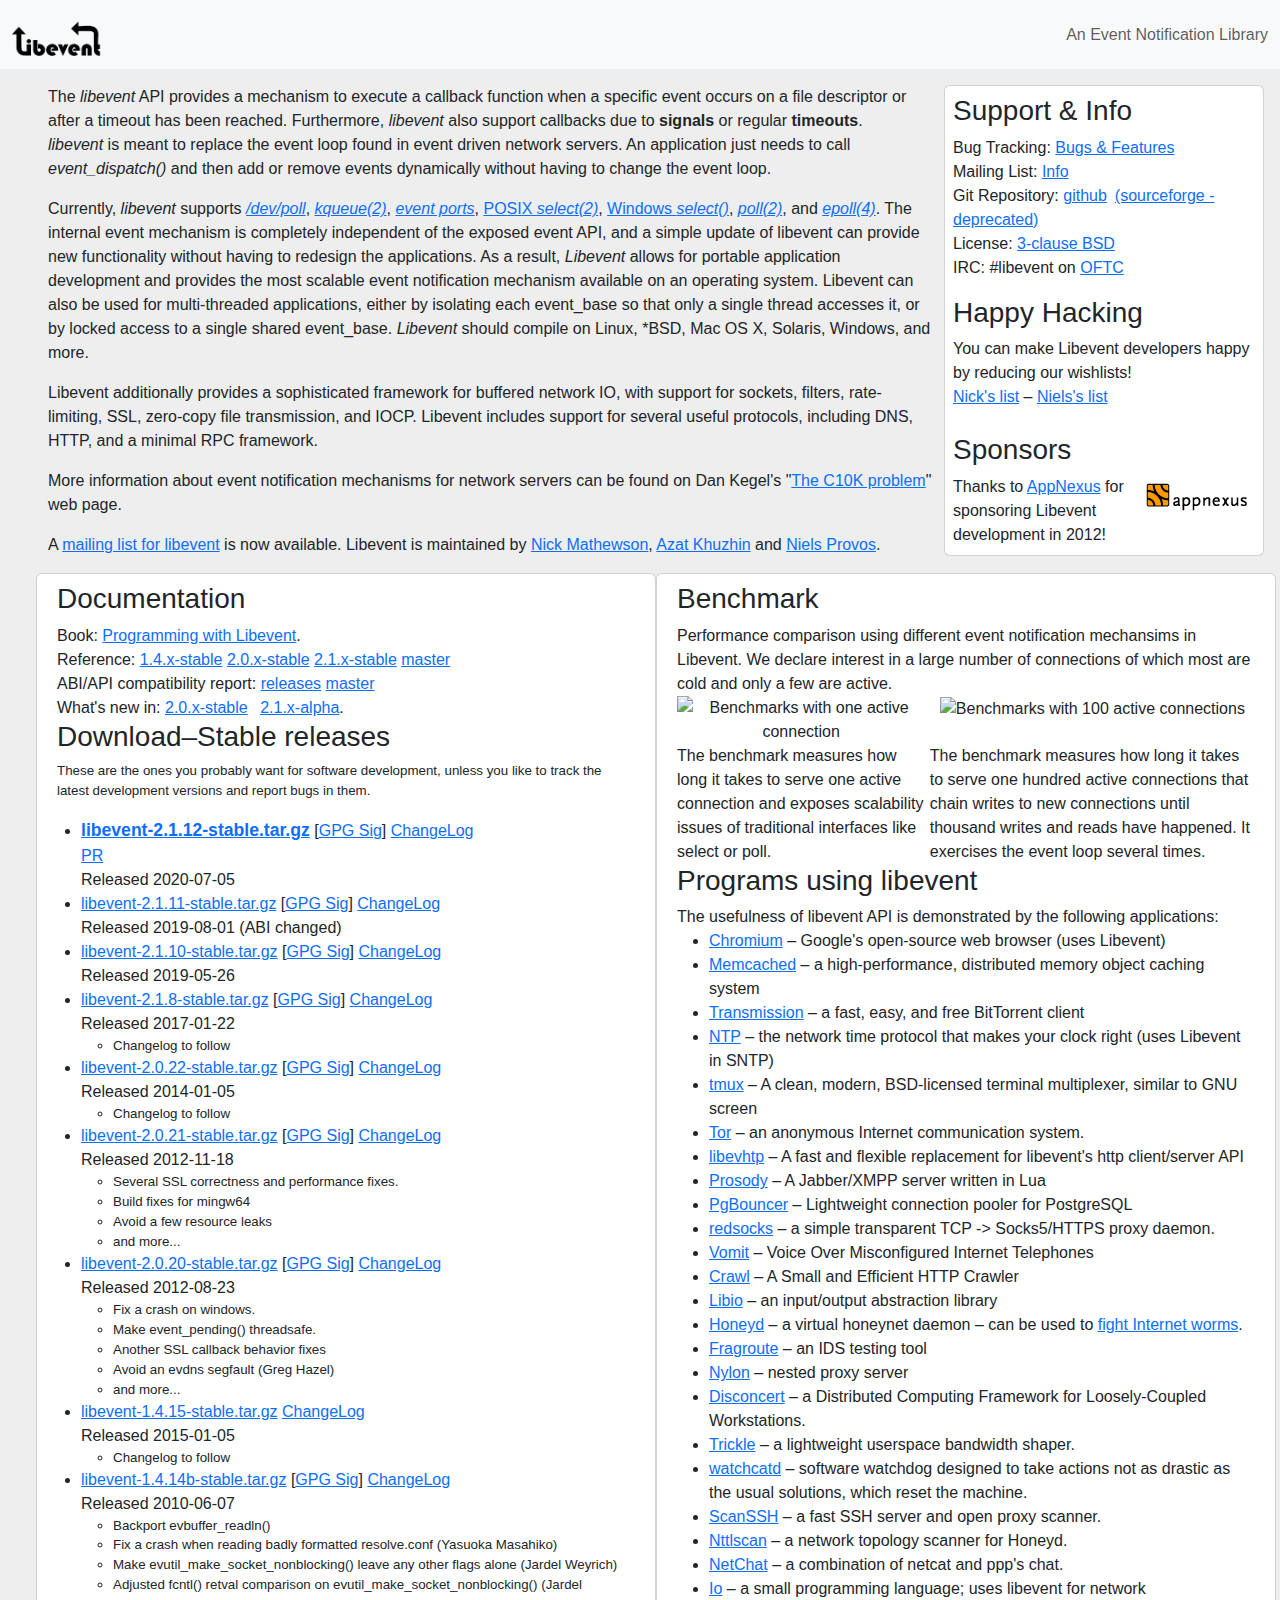
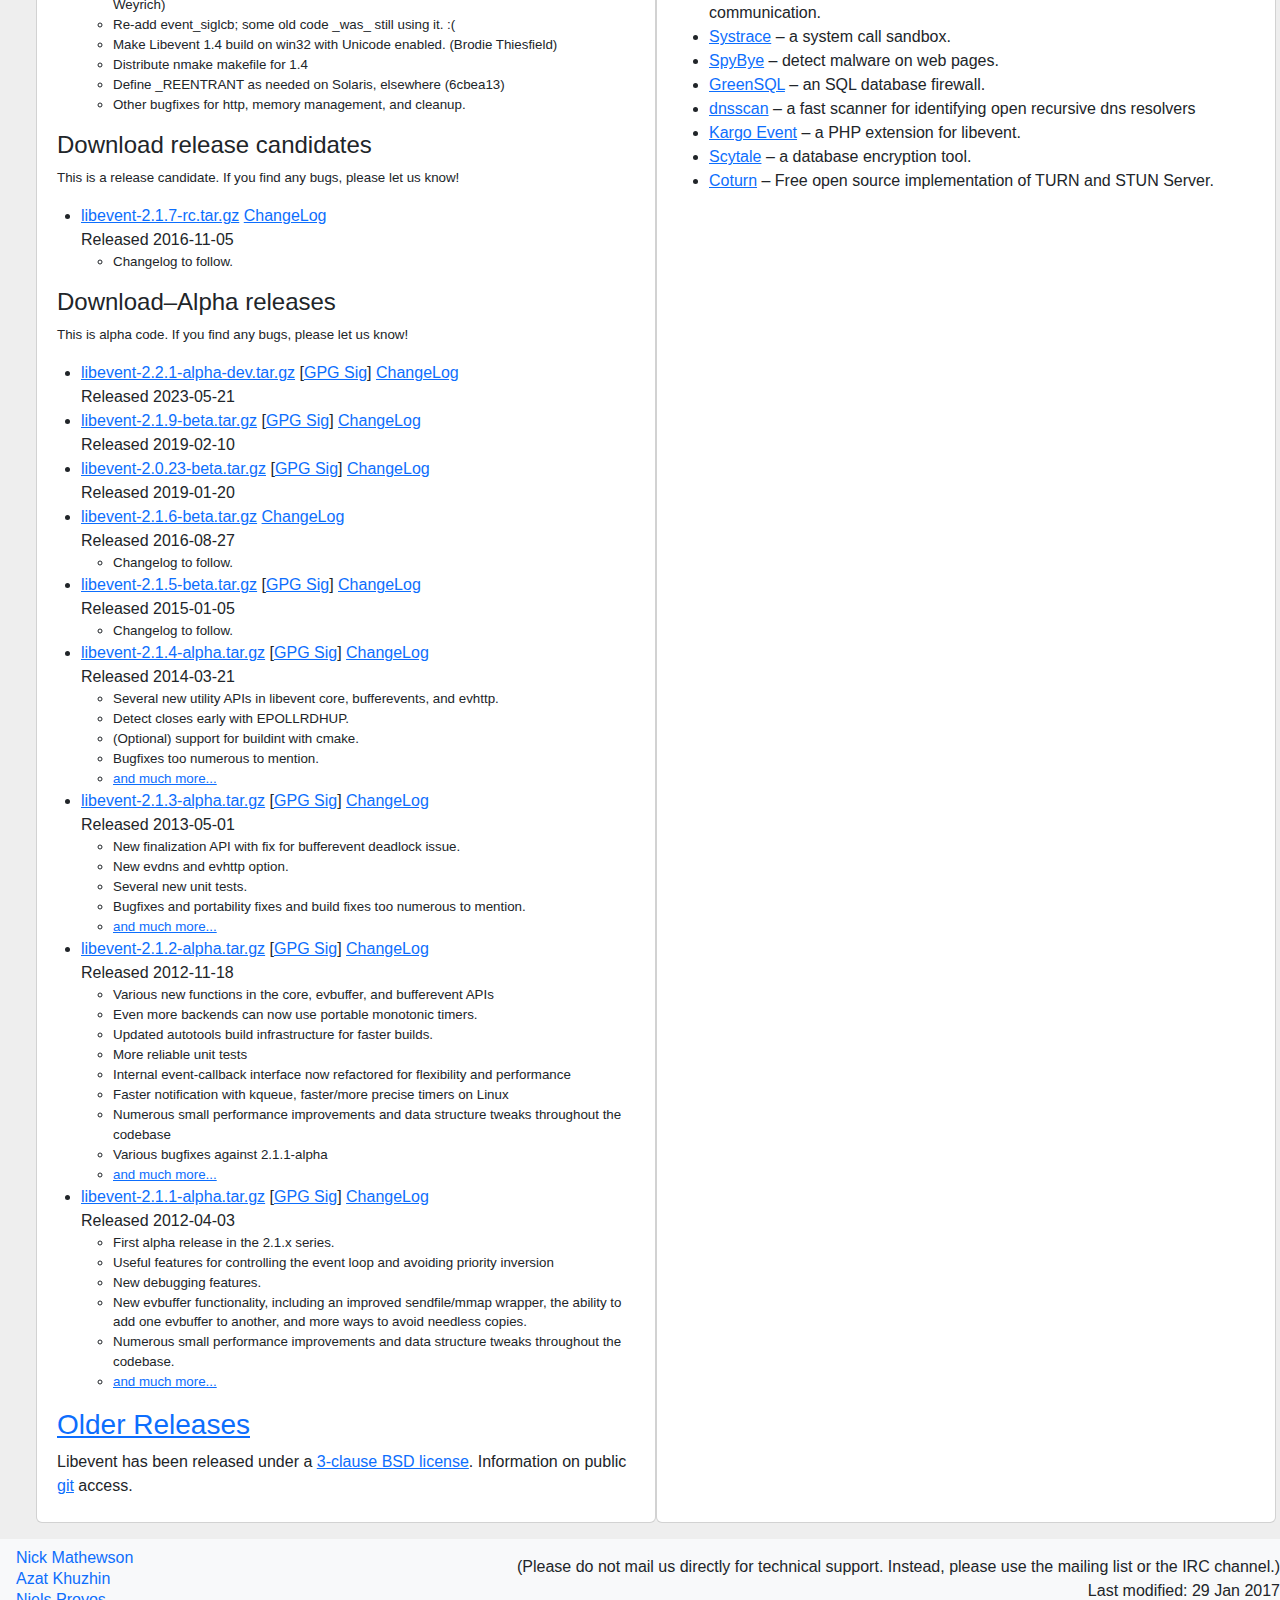
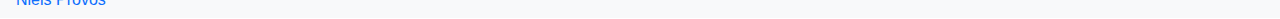
==== commit ae41ceb2: "fix footer spacing" ====
--- a/index.html
+++ b/index.html
@@ -307,16 +307,20 @@
          </div class="row">
       </div><!-- End of "maindiv" -->
 
-      <nav class="navbar bg-body-tertiary" id="coda">
-         <div class="container-fluid">
-            <address><a href="mailto:nickm@alum.mit.edu">Nick Mathewson</a></address>
-            <address><a href="mailto:a3at.mail@gmail.com">Azat Khuzhin</a></address>
-            <address><a href="mailto:provos@citi.umich.edu">Niels Provos</a></address>
-            (Please do not mail us directly for technical support. Instead, please use the mailing list or the IRC channel.)<br>
-            <!-- Created: Mon Mar 11 12:43:06 EST 2002 -->
-            <!-- hhmts start -->
-            Last modified: 29 Jan 2017 <!-- hhmts end -->
-         </div>
+      <nav class="nav bg-body-tertiary position-relative" id="coda">
+            <li class= "nav-item pt-2" id="end"> 
+               <address><a class="nav-link active pb-0" href="mailto:nickm@alum.mit.edu">Nick Mathewson</a></address>
+               <address><a class="nav-link active py-0" href="mailto:a3at.mail@gmail.com">Azat Khuzhin</a></address>
+               <address><a class="nav-link active py-0" href="mailto:provos@citi.umich.edu">Niels Provos</a></address>
+            </li>
+            <li class="navbar-item position-absolute top-0 end-0 pt-3" id="end">
+               <p class="text-end">
+                  (Please do not mail us directly for technical support. Instead, please use the mailing list or the IRC channel.)<br>
+                  <!-- Created: Mon Mar 11 12:43:06 EST 2002 -->
+                  <!-- hhmts start -->
+                  Last modified: 29 Jan 2017 <!-- hhmts end -->
+               </p>
+            </li>
       </nav> <!-- end of coda -->
       
       
--- a/style.css
+++ b/style.css
@@ -78,3 +78,6 @@
    font-size: 110%;
 }
 
+.nav-item#end {
+   line-height: 5px;
+}
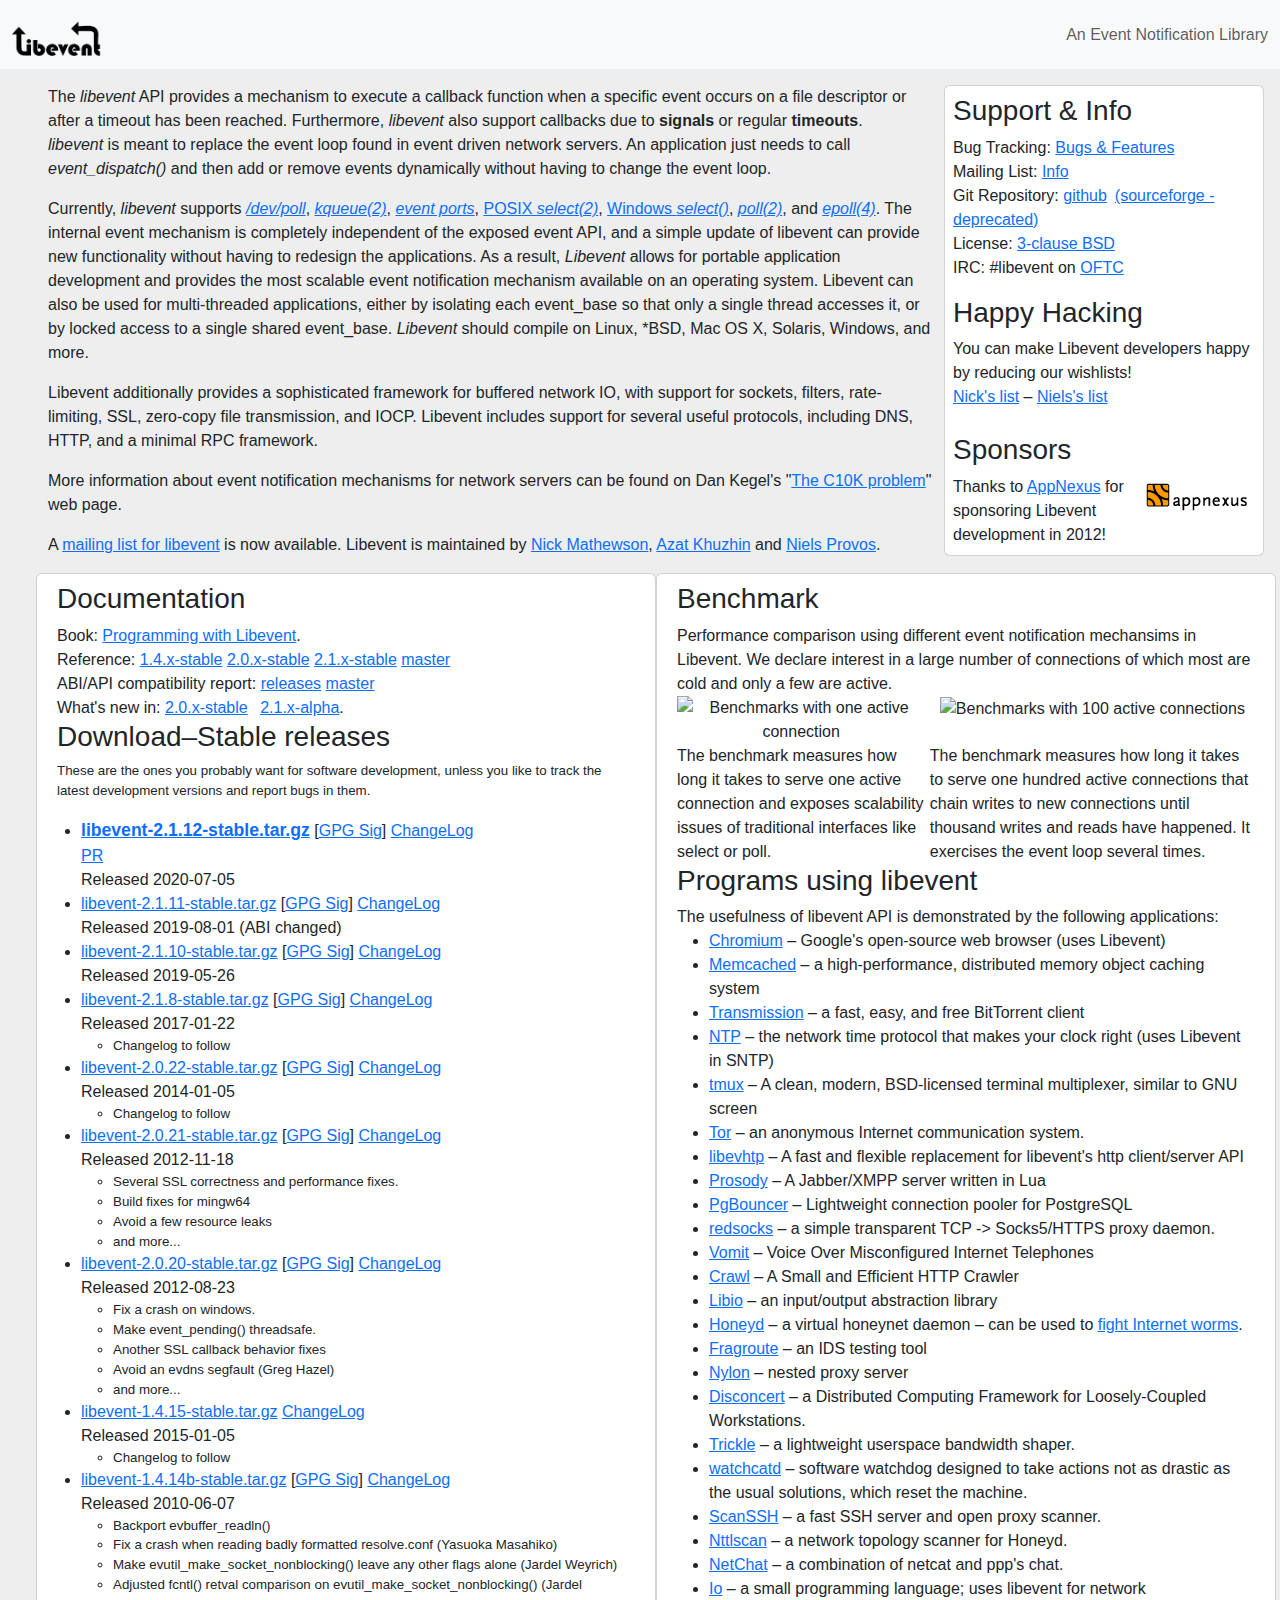
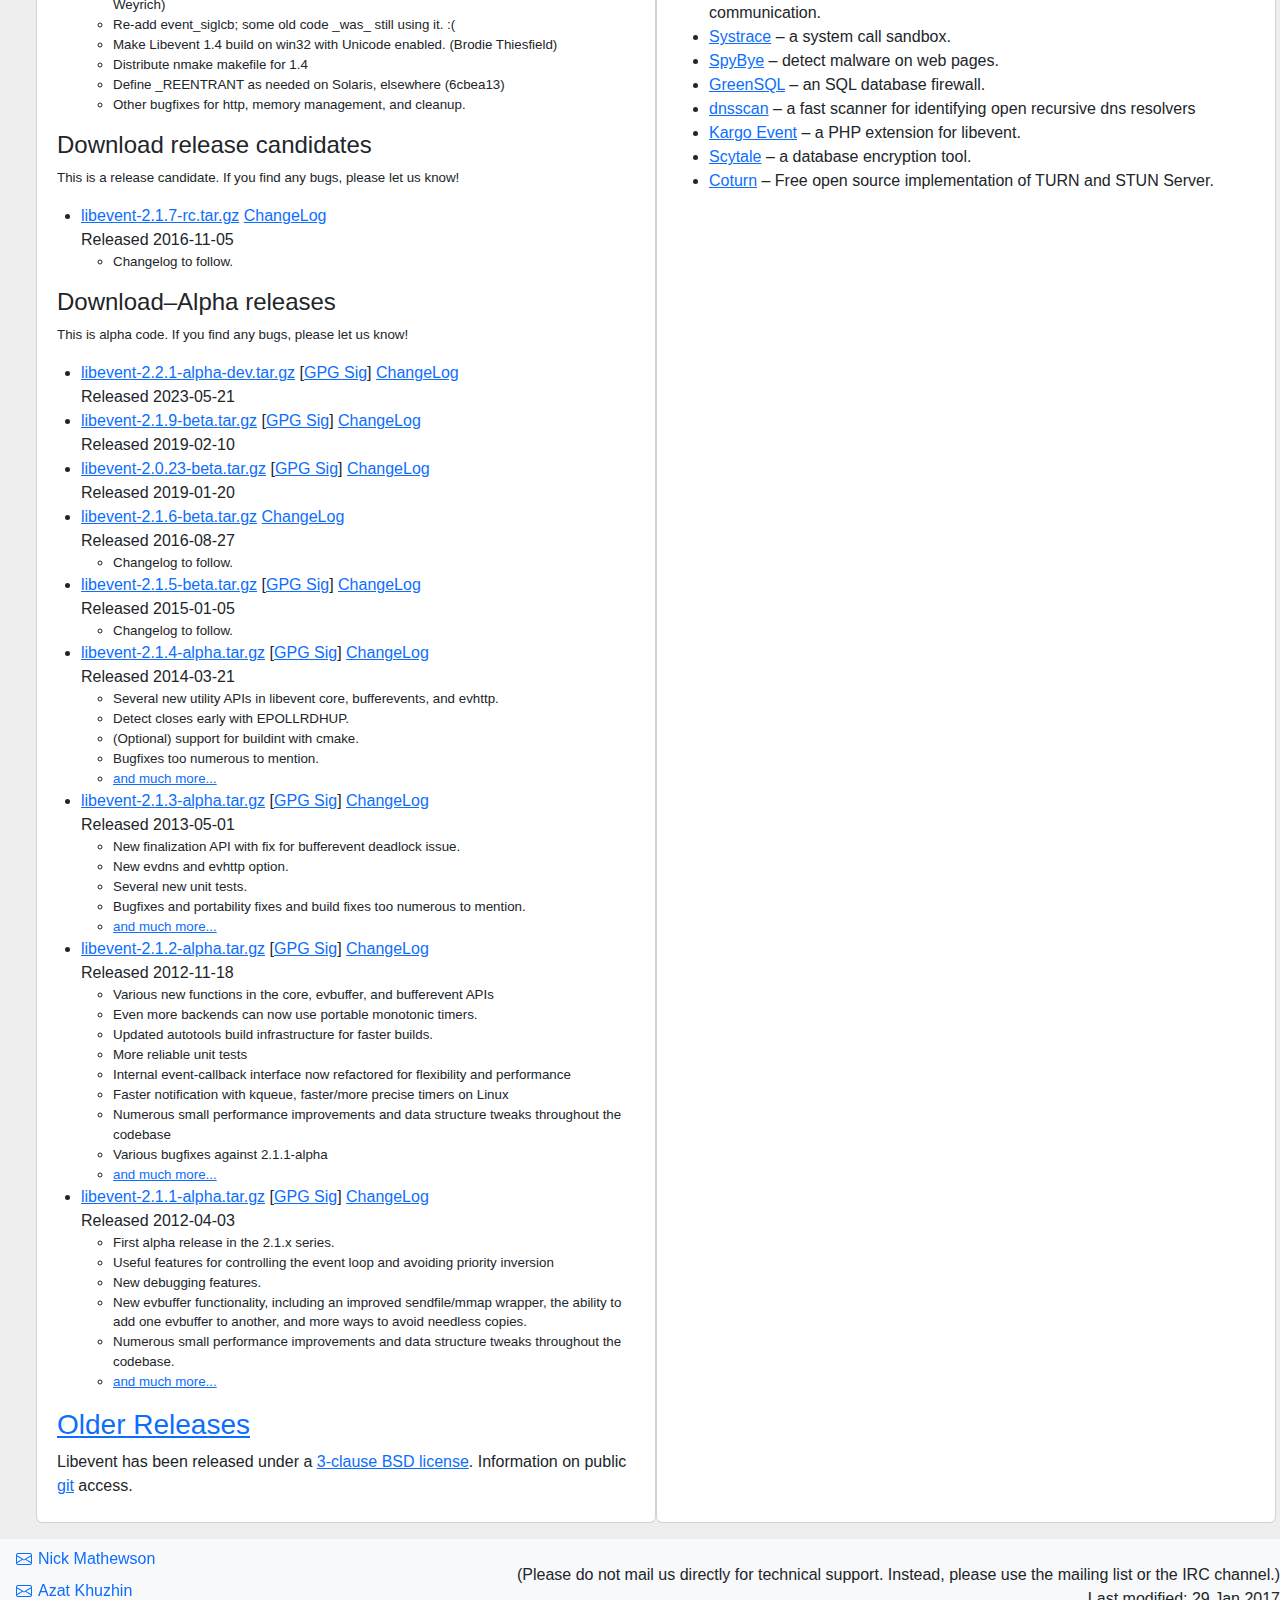
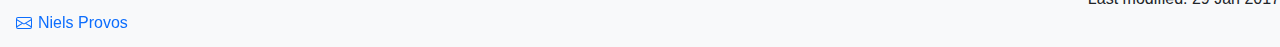
==== commit b1e7799b: "add mail icon and conditional underline styling" ====
--- a/index.html
+++ b/index.html
@@ -308,12 +308,27 @@
       </div><!-- End of "maindiv" -->
 
       <nav class="nav bg-body-tertiary position-relative" id="coda">
-            <li class= "nav-item pt-2" id="end"> 
-               <address><a class="nav-link active pb-0" href="mailto:nickm@alum.mit.edu">Nick Mathewson</a></address>
-               <address><a class="nav-link active py-0" href="mailto:a3at.mail@gmail.com">Azat Khuzhin</a></address>
-               <address><a class="nav-link active py-0" href="mailto:provos@citi.umich.edu">Niels Provos</a></address>
+            <li class= "nav-item pt-2 px-3" id="end"> 
+               <address><a class="pt-1 link-primary icon-link active pb-0 link-underline-opacity-0 link-underline-opacity-25-hover" href="mailto:nickm@alum.mit.edu">
+                  <svg class="bi" aria-hidden="true" xmlns="http://www.w3.org/2000/svg">
+                     <path d="M0 4a2 2 0 0 1 2-2h12a2 2 0 0 1 2 2v8a2 2 0 0 1-2 2H2a2 2 0 0 1-2-2zm2-1a1 1 0 0 0-1 1v.217l7 4.2 7-4.2V4a1 1 0 0 0-1-1zm13 2.383-4.708 2.825L15 11.105zm-.034 6.876-5.64-3.471L8 9.583l-1.326-.795-5.64 3.47A1 1 0 0 0 2 13h12a1 1 0 0 0 .966-.741M1 11.105l4.708-2.897L1 5.383z"/>
+                  <use xmlns="http://www.w3.org/2000/svg"></use></svg>
+                  Nick Mathewson
+               </a></address>
+               <address><a class="link-primary icon-link active py-0 link-underline-opacity-0 link-underline-opacity-25-hover" href="mailto:a3at.mail@gmail.com">
+                  <svg class="bi" aria-hidden="true" xmlns="http://www.w3.org/2000/svg">
+                     <path d="M0 4a2 2 0 0 1 2-2h12a2 2 0 0 1 2 2v8a2 2 0 0 1-2 2H2a2 2 0 0 1-2-2zm2-1a1 1 0 0 0-1 1v.217l7 4.2 7-4.2V4a1 1 0 0 0-1-1zm13 2.383-4.708 2.825L15 11.105zm-.034 6.876-5.64-3.471L8 9.583l-1.326-.795-5.64 3.47A1 1 0 0 0 2 13h12a1 1 0 0 0 .966-.741M1 11.105l4.708-2.897L1 5.383z"/>
+                  <use xmlns="http://www.w3.org/2000/svg"></use></svg>
+                  Azat Khuzhin
+               </a></address>
+               <address><a class="link-primary icon-link active py-0 link-underline-opacity-0 link-underline-opacity-25-hover" href="mailto:provos@citi.umich.edu">
+                  <svg class="bi" aria-hidden="true" xmlns="http://www.w3.org/2000/svg">
+                     <path d="M0 4a2 2 0 0 1 2-2h12a2 2 0 0 1 2 2v8a2 2 0 0 1-2 2H2a2 2 0 0 1-2-2zm2-1a1 1 0 0 0-1 1v.217l7 4.2 7-4.2V4a1 1 0 0 0-1-1zm13 2.383-4.708 2.825L15 11.105zm-.034 6.876-5.64-3.471L8 9.583l-1.326-.795-5.64 3.47A1 1 0 0 0 2 13h12a1 1 0 0 0 .966-.741M1 11.105l4.708-2.897L1 5.383z"/>
+                  <use xmlns="http://www.w3.org/2000/svg"></use></svg>
+                  Niels Provos
+               </a></address>
             </li>
-            <li class="navbar-item position-absolute top-0 end-0 pt-3" id="end">
+            <li class="navbar-item position-absolute top-0 end-0 pt-4" id="end">
                <p class="text-end">
                   (Please do not mail us directly for technical support. Instead, please use the mailing list or the IRC channel.)<br>
                   <!-- Created: Mon Mar 11 12:43:06 EST 2002 -->
--- a/style.css
+++ b/style.css
@@ -79,5 +79,8 @@
 }
 
 .nav-item#end {
-   line-height: 5px;
+   line-height: 2px;
 }
+
+.link-underline {
+}
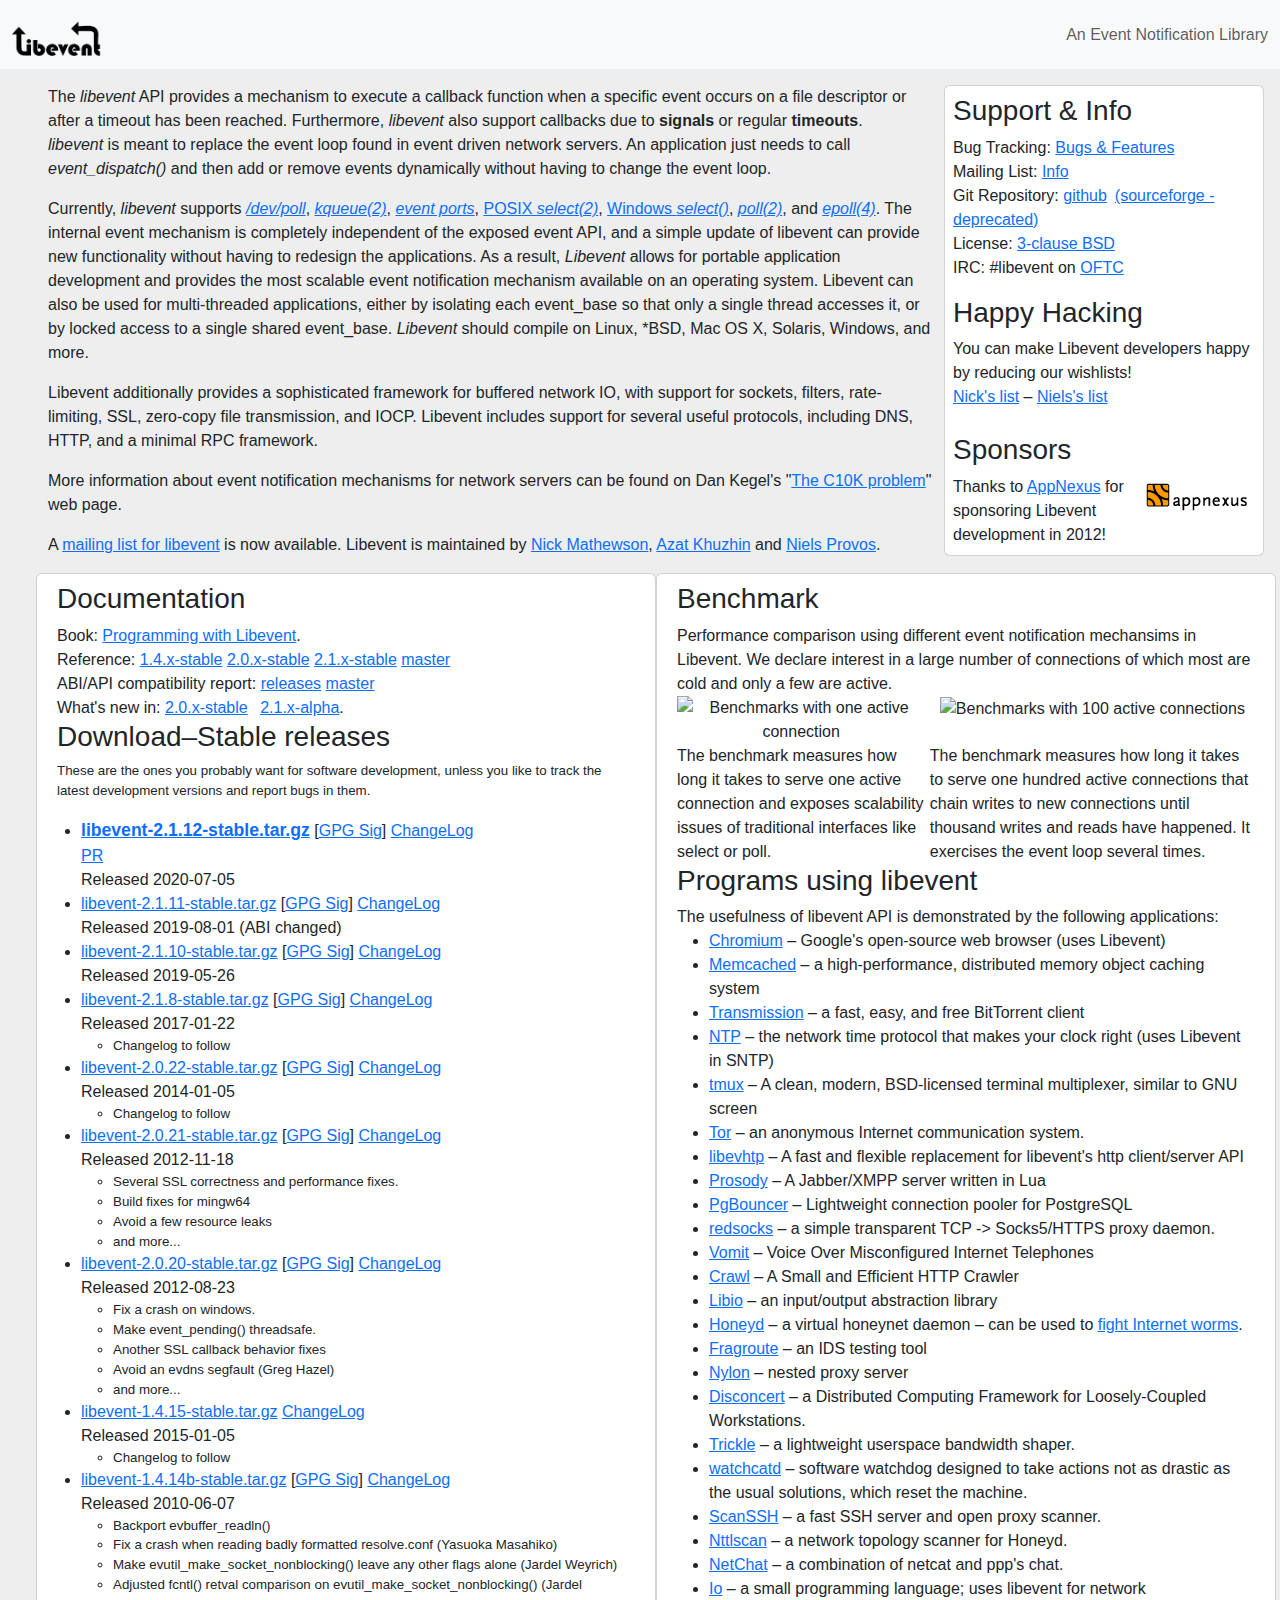
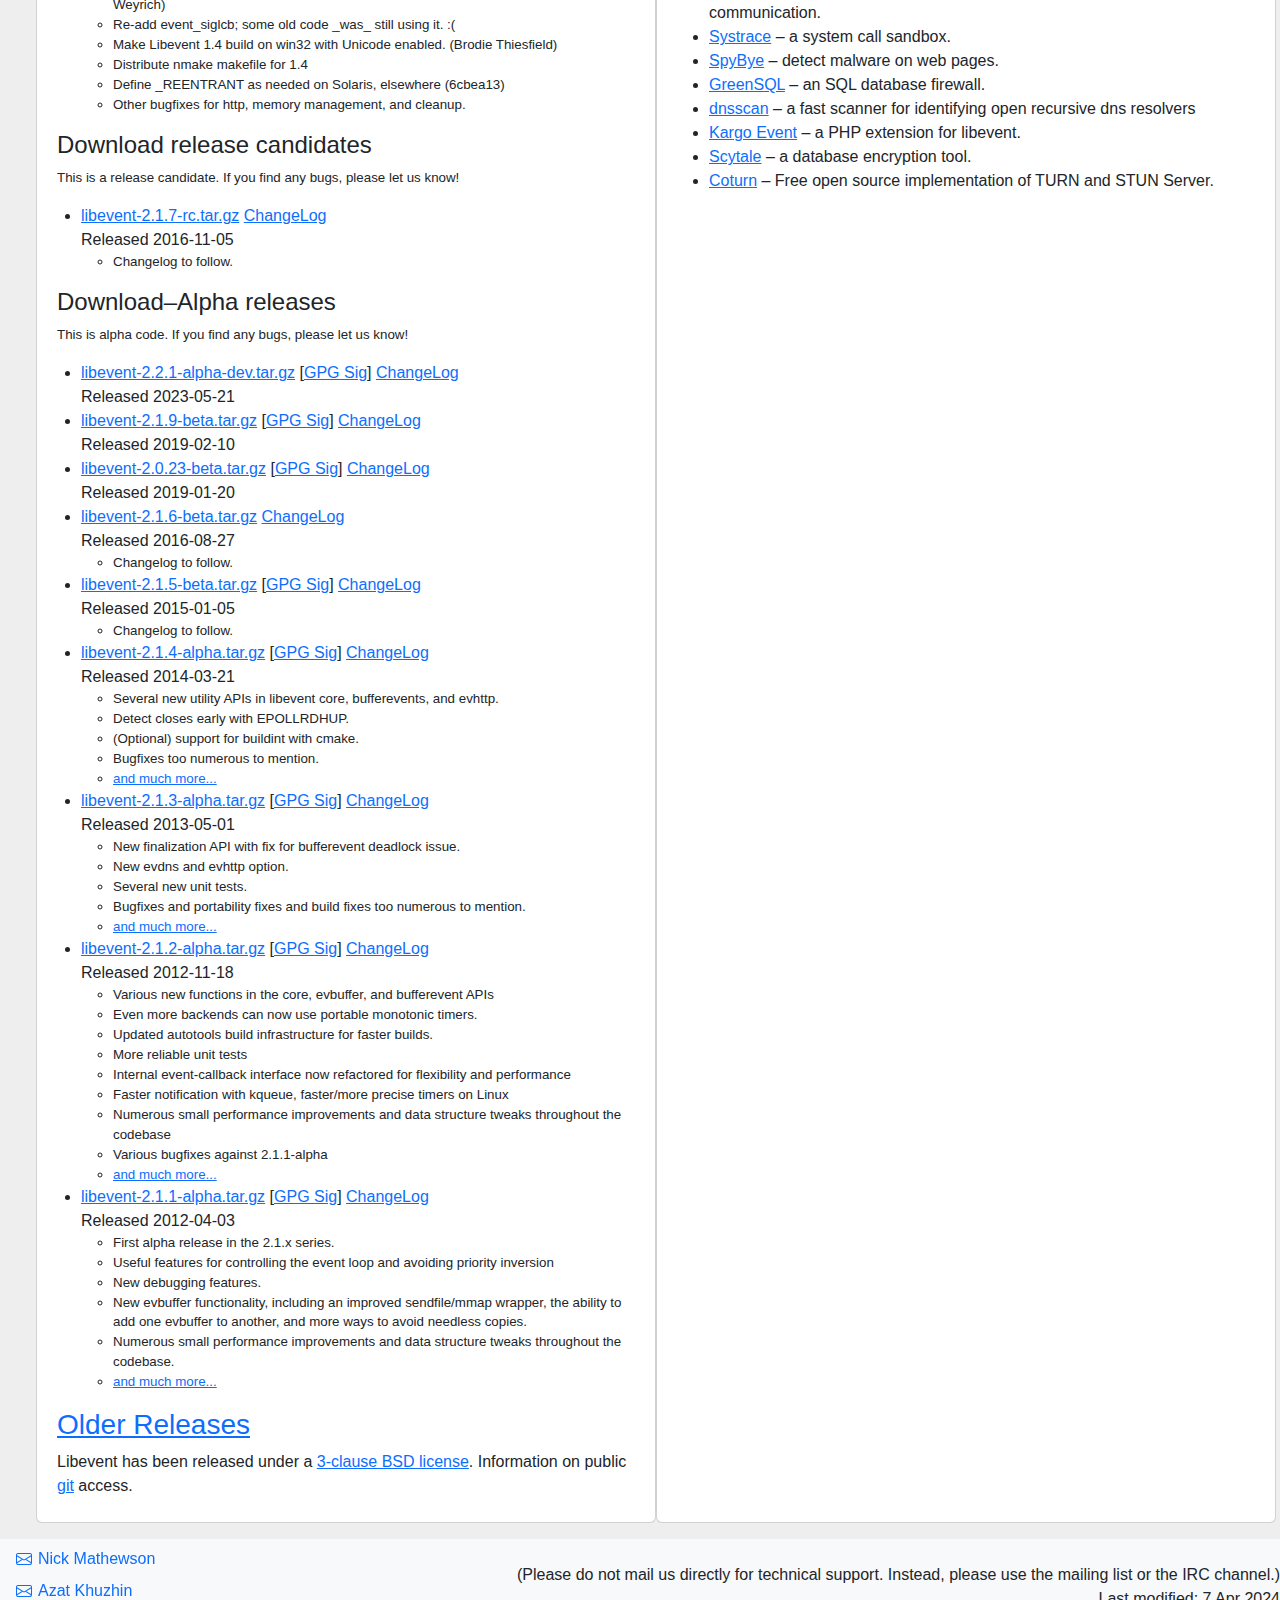
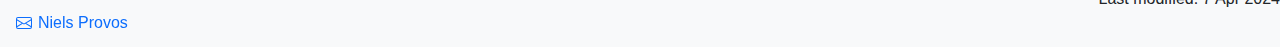
==== commit 65deae4a: "make benchmark images responsive" ====
--- a/index.html
+++ b/index.html
@@ -1,5 +1,5 @@
 <!doctype html>
- 
+
 <html lang="en">
    <head>
       <title>libevent</title>
@@ -11,25 +11,25 @@
    <body>
       <!-- Google tag (gtag.js) -->
       <script async="" src="https://www.googletagmanager.com/gtag/js?id=G-M3CEY418LQ" type="text/javascript"></script>
-      <script type="text/javascript"> 
+      <script type="text/javascript">
          window.dataLayer = window.dataLayer || [];
          function gtag(){dataLayer.push(arguments);}
          gtag('js', new Date());
          gtag('config', 'G-M3CEY418LQ');
-      </script>      
-      
+      </script>
+
       <nav class="navbar bg-body-tertiary">
          <div class="container-fluid">
            <a class="navbar-brand" href="index.html">
-             <img src= "images\libevent3.png" alt="libevent" width="90" height="auto" class="d-inline-block align-text-top">
+             <img src= "images/libevent3.png" alt="libevent" width="90" height="auto" class="d-inline-block align-text-top">
            </a>
            <span class="navbar-text">
             An Event Notification Library
             </span>
          </div>
       </nav>
-      
-   
+
+
       <div id="maindiv">
          <!-- table 1: -->
          <div id="introtext">
@@ -42,17 +42,17 @@
                   License: <a href="LICENSE.txt">3-clause BSD</a><br>
                   IRC: #libevent on <a href="http://www.oftc.net">OFTC</a>
                </div>
-   
+
                <div id="wishlists">
                   <h3>Happy Hacking</h3>You can make Libevent developers happy by reducing our wishlists!<br>
                   <a href="http://www.amazon.com/gp/registry/wishlist/WKACB1E0HNRA">Nick's list</a> – <a href="http://www.citi.umich.edu/u/provos/wishlists/amazon.html">Niels's list</a>
                </div>
-   
+
                <div id="sponsors">
                   <h3>Sponsors</h3><a href="http://appnexus.com/"><img id="appnexus-logo" src="images/sm-web-appnexus-logo.png" alt="AppNexus Logo" name="appnexus-logo"></a>Thanks to <a href="http://appnexus.com/">AppNexus</a> for sponsoring Libevent development in 2012!
                </div>
             </div>
-            
+
             The <i>libevent</i> API provides a mechanism to execute a callback function when a specific event occurs on a file descriptor or after a timeout has been reached. Furthermore, <i>libevent</i> also support callbacks due to <b>signals</b> or regular <b>timeouts</b>.
             <p><i>libevent</i> is meant to replace the event loop found in event driven network servers. An application just needs to call <i>event_dispatch()</i> and then add or remove events dynamically without having to change the event loop.</p>
             <p>Currently, <i>libevent</i> supports <i><a href="http://download.oracle.com/docs/cd/E19253-01/816-5177/6mbbc4g9n/index.html">/dev/poll</a></i>, <i><a href="http://www.freebsd.org/cgi/man.cgi?query=kqueue&amp;apropos=0&amp;sektion=0&amp;format=html">kqueue(2)</a></i>, <i><a href="http://developers.sun.com/solaris/articles/event_completion.html">event ports</a></i>, <a href="http://manpages.debian.net/cgi-bin/man.cgi?query=select">POSIX <i>select(2)</i></a>, <a href="http://msdn.microsoft.com/en-us/library/ms740141(v=vs.85).aspx">Windows <i>select()</i></a>, <a href="http://manpages.debian.net/cgi-bin/man.cgi?query=poll"><i>poll(2)</i></a>, and <i><a href="http://www.xmailserver.org/linux-patches/epoll.txt">epoll(4)</a></i>. The internal event mechanism is completely independent of the exposed event API, and a simple update of libevent can provide new functionality without having to redesign the applications. As a result, <i>Libevent</i> allows for portable application
@@ -61,7 +61,7 @@
             <p>More information about event notification mechanisms for network servers can be found on Dan Kegel's "<a href="http://www.kegel.com/c10k.html">The C10K problem</a>" web page. <!--Another library that abstracts asynchronous event notification is <a href="http://liboop.ofb.net/">liboop</a>.--></p>
             <p>A <a href="http://archives.seul.org/libevent/users/">mailing list for libevent</a> is now available. Libevent is maintained by <a href="http://www.wangafu.net/~nickm/">Nick Mathewson</a>, <a href="https://github.com/azat">Azat Khuzhin</a> and <a href="http://www.citi.umich.edu/u/provos/">Niels Provos</a>. <!-- end of initial text. --></p>
          </div>
-   
+
          <div class="row">
             <div class="col card" valign="top" id="download">
                <div class = "m-2">
@@ -70,33 +70,33 @@
                   Reference: <a href="http://www.wangafu.net/~nickm/libevent-1.4/doxygen/html">1.4.x-stable</a> <a href="http://www.wangafu.net/~nickm/libevent-2.0/doxygen/html">2.0.x-stable</a> <a href="http://www.wangafu.net/~nickm/libevent-2.1/doxygen/html">2.1.x-stable</a> <a href="/doc">master</a><br>
                   ABI/API compatibility report: <a href="https://abi-laboratory.pro/index.php?view=timeline&amp;l=libevent">releases</a> <a href="/abi/timeline/libevent/">master</a><br>
                   What's new in: <a href="https://raw.githubusercontent.com/libevent/libevent/patches-2.0/whatsnew-2.0.txt">2.0.x-stable</a>  <a href="https://raw.githubusercontent.com/libevent/libevent/patches-2.1/whatsnew-2.1.txt">2.1.x-alpha</a>. <!-- Sample Application: <a href="event-test.c">event-test.c</a> -->
-   
+
                   <h3>Download–Stable releases</h3>
                   <p class="releasenote">These are the ones you probably want for software development, unless you like to track the latest development versions and report bugs in them.</p>
-   
+
                   <ul class="tight">
                      <li><a class="latest" href="https://github.com/libevent/libevent/releases/download/release-2.1.12-stable/libevent-2.1.12-stable.tar.gz">libevent-2.1.12-stable.tar.gz</a> [<a href="https://github.com/libevent/libevent/releases/download/release-2.1.12-stable/libevent-2.1.12-stable.tar.gz.asc">GPG Sig</a>] <a href="https://raw.githubusercontent.com/libevent/libevent/release-2.1.12-stable/ChangeLog">ChangeLog</a><br>
                      <a href="https://github.com/libevent/libevent/pull/1045">PR</a><br>
                      Released 2020-07-05</li>
-   
+
                      <li><a href="https://github.com/libevent/libevent/releases/download/release-2.1.11-stable/libevent-2.1.11-stable.tar.gz">libevent-2.1.11-stable.tar.gz</a> [<a href="https://github.com/libevent/libevent/releases/download/release-2.1.11-stable/libevent-2.1.11-stable.tar.gz.asc">GPG Sig</a>] <a href="https://raw.githubusercontent.com/libevent/libevent/release-2.1.11-stable/ChangeLog">ChangeLog</a><br>
                      Released 2019-08-01 (ABI changed)</li>
-   
+
                      <li><a href="https://github.com/libevent/libevent/releases/download/release-2.1.10-stable/libevent-2.1.10-stable.tar.gz">libevent-2.1.10-stable.tar.gz</a> [<a href="https://github.com/libevent/libevent/releases/download/release-2.1.10-stable/libevent-2.1.10-stable.tar.gz.asc">GPG Sig</a>] <a href="https://raw.githubusercontent.com/libevent/libevent/release-2.1.10-stable/ChangeLog">ChangeLog</a><br>
                      Released 2019-05-26</li>
-   
+
                      <li>
                         <a href="https://github.com/libevent/libevent/releases/download/release-2.1.8-stable/libevent-2.1.8-stable.tar.gz">libevent-2.1.8-stable.tar.gz</a> [<a href="https://github.com/libevent/libevent/releases/download/release-2.1.8-stable/libevent-2.1.8-stable.tar.gz.asc">GPG Sig</a>] <a href="https://raw.githubusercontent.com/libevent/libevent/release-2.1.8-stable/ChangeLog">ChangeLog</a><br>
                         Released 2017-01-22
                         <ul><li>Changelog to follow</li></ul>
                      </li>
-   
+
                      <li>
                         <a href="https://github.com/libevent/libevent/releases/download/release-2.0.22-stable/libevent-2.0.22-stable.tar.gz">libevent-2.0.22-stable.tar.gz</a> [<a href="https://github.com/libevent/libevent/releases/download/release-2.0.22-stable/libevent-2.0.22-stable.tar.gz.asc">GPG Sig</a>] <a href="https://raw.githubusercontent.com/libevent/libevent/release-2.0.22-stable/ChangeLog">ChangeLog</a><br>
                         Released 2014-01-05
                         <ul><li>Changelog to follow</li></ul>
                      </li>
-   
+
                      <li>
                         <a href="https://github.com/downloads/libevent/libevent/libevent-2.0.21-stable.tar.gz">libevent-2.0.21-stable.tar.gz</a> [<a href="https://github.com/downloads/libevent/libevent/libevent-2.0.21-stable.tar.gz.asc">GPG Sig</a>] <a href="https://raw.githubusercontent.com/libevent/libevent/release-2.0.21-stable/ChangeLog">ChangeLog</a><br>
                         Released 2012-11-18
@@ -107,7 +107,7 @@
                            <li>and more...</li>
                         </ul>
                      </li>
-   
+
                      <li>
                         <a href="https://github.com/downloads/libevent/libevent/libevent-2.0.20-stable.tar.gz">libevent-2.0.20-stable.tar.gz</a> [<a href="https://github.com/downloads/libevent/libevent/libevent-2.0.20-stable.tar.gz.asc">GPG Sig</a>] <a href="https://raw.githubusercontent.com/libevent/libevent/release-2.0.20-stable/ChangeLog">ChangeLog</a><br>
                         Released 2012-08-23
@@ -119,13 +119,13 @@
                            <li>and more...</li>
                         </ul>
                      </li>
-   
+
                      <li>
                         <a href="https://github.com/libevent/libevent/archive/release-1.4.15-stable.tar.gz">libevent-1.4.15-stable.tar.gz</a> <a href="https://raw.githubusercontent.com/libevent/libevent/release-1.4.15-stable/ChangeLog">ChangeLog</a><br>
                         Released 2015-01-05
                         <ul><li>Changelog to follow</li></ul>
                      </li>
-   
+
                      <li>
                         <a href="https://github.com/downloads/libevent/libevent/libevent-1.4.14b-stable.tar.gz">libevent-1.4.14b-stable.tar.gz</a> [<a href="https://github.com/downloads/libevent/libevent/libevent-1.4.14b-stable.tar.gz.sig">GPG Sig</a>] <a href="https://raw.githubusercontent.com/libevent/libevent/release-1.4.14b-stable/ChangeLog">ChangeLog</a><br>
                         Released 2010-06-07
@@ -142,10 +142,10 @@
                         </ul>
                      </li>
                   </ul>
-   
+
                   <h4>Download release candidates</h4>
                   <p class="releasenote">This is a release candidate. If you find any bugs, please let us know!</p>
-   
+
                   <ul class="tight">
                      <li>
                         <a href="https://github.com/libevent/libevent/archive/release-2.1.7-rc.tar.gz">libevent-2.1.7-rc.tar.gz</a> <a href="https://raw.githubusercontent.com/libevent/libevent/release-2.1.7-rc/ChangeLog">ChangeLog</a><br>
@@ -153,35 +153,35 @@
                         <ul><li>Changelog to follow.</li></ul>
                      </li>
                   </ul>
-   
+
                   <h4>Download–Alpha releases</h4>
                   <p class="releasenote">This is alpha code. If you find any bugs, please let us know!</p>
-   
+
                   <ul class="tight">
                      <li><a href="https://github.com/libevent/libevent/releases/download/release-2.2.1-alpha/libevent-2.2.1-alpha-dev.tar.gz">libevent-2.2.1-alpha-dev.tar.gz</a> [<a href="https://github.com/libevent/libevent/releases/download/release-2.2.1-alpha/libevent-2.2.1-alpha-dev.tar.gz.asc">GPG Sig</a>] <a href="https://github.com/libevent/libevent/blob/release-2.2.1-alpha/ChangeLog">ChangeLog</a><br>
                         Released 2023-05-21
                      </li>
-   
+
                      <li><a href="https://github.com/libevent/libevent/releases/download/release-2.1.9-beta/libevent-2.1.9-beta.tar.gz">libevent-2.1.9-beta.tar.gz</a> [<a href="https://github.com/libevent/libevent/releases/download/release-2.1.9-beta/libevent-2.1.9-beta.tar.gz.asc">GPG Sig</a>] <a href="https://raw.githubusercontent.com/libevent/libevent/release-2.1.9-beta/ChangeLog">ChangeLog</a><br>
                         Released 2019-02-10
                      </li>
-   
+
                      <li><a href="https://github.com/libevent/libevent/releases/download/release-2.0.23-beta/libevent-2.0.23-beta.tar.gz">libevent-2.0.23-beta.tar.gz</a> [<a href="https://github.com/libevent/libevent/releases/download/release-2.0.23-beta/libevent-2.0.23-beta.tar.gz.asc">GPG Sig</a>] <a href="https://raw.githubusercontent.com/libevent/libevent/release-2.0.23-beta/ChangeLog">ChangeLog</a><br>
                         Released 2019-01-20
                      </li>
-   
+
                      <li>
                         <a href="https://github.com/libevent/libevent/archive/release-2.1.6-beta.tar.gz">libevent-2.1.6-beta.tar.gz</a> <a href="https://raw.githubusercontent.com/libevent/libevent/release-2.1.6-beta/ChangeLog">ChangeLog</a><br>
                         Released 2016-08-27
                         <ul><li>Changelog to follow.</li></ul>
                      </li>
-   
+
                      <li>
                         <a href="http://sourceforge.net/projects/levent/files/libevent/libevent-2.1/libevent-2.1.5-beta.tar.gz/download">libevent-2.1.5-beta.tar.gz</a> [<a href="http://sourceforge.net/projects/levent/files/libevent/libevent-2.1/libevent-2.1.5-beta.tar.gz.asc/download">GPG Sig</a>] <a href="https://raw.githubusercontent.com/libevent/libevent/release-2.1.5-beta/ChangeLog">ChangeLog</a><br>
                         Released 2015-01-05
                         <ul><li>Changelog to follow.</li></ul>
                      </li>
-   
+
                      <li>
                         <a href="https://sourceforge.net/projects/levent/files/libevent/libevent-2.1/libevent-2.1.4-alpha.tar.gz/download">libevent-2.1.4-alpha.tar.gz</a> [<a href="https://sourceforge.net/projects/levent/files/libevent/libevent-2.1/libevent-2.1.4-alpha.tar.gz.asc/download">GPG Sig</a>] <a href="https://raw.githubusercontent.com/libevent/libevent/release-2.1.4-alpha/ChangeLog">ChangeLog</a><br>
                         Released 2014-03-21
@@ -193,11 +193,11 @@
                            <li><a href="https://raw.githubusercontent.com/libevent/libevent/release-2.1.4-alpha/whatsnew-2.1.txt">and much more...</a></li>
                         </ul>
                      </li>
-   
+
                      <li>
                         <a href="https://sourceforge.net/projects/levent/files/libevent/libevent-2.1/libevent-2.1.3-alpha.tar.gz/download">libevent-2.1.3-alpha.tar.gz</a> [<a href="https://sourceforge.net/projects/levent/files/libevent/libevent-2.1/libevent-2.1.3-alpha.tar.gz.asc/download">GPG Sig</a>] <a href="https://raw.githubusercontent.com/libevent/libevent/release-2.1.3-alpha/ChangeLog">ChangeLog</a><br>
                         Released 2013-05-01
-                        
+
                         <ul>
                            <li>New finalization API with fix for bufferevent deadlock issue.</li>
                            <li>New evdns and evhttp option.</li>
@@ -206,11 +206,11 @@
                            <li><a href="https://raw.githubusercontent.com/libevent/libevent/release-2.1.3-alpha/whatsnew-2.1.txt">and much more...</a></li>
                         </ul>
                      </li>
-   
+
                      <li>
                         <a href="https://github.com/downloads/libevent/libevent/libevent-2.1.2-alpha.tar.gz">libevent-2.1.2-alpha.tar.gz</a> [<a href="https://github.com/downloads/libevent/libevent/libevent-2.1.2-alpha.tar.gz.asc">GPG Sig</a>] <a href="https://raw.githubusercontent.com/libevent/libevent/release-2.1.2-alpha/ChangeLog">ChangeLog</a><br>
                         Released 2012-11-18
-   
+
                         <ul>
                            <li>Various new functions in the core, evbuffer, and bufferevent APIs</li>
                            <li>Even more backends can now use portable monotonic timers.</li>
@@ -223,11 +223,11 @@
                            <li><a href="https://raw.githubusercontent.com/libevent/libevent/release-2.1.2-alpha/whatsnew-2.1.txt">and much more...</a></li>
                         </ul>
                      </li>
-   
+
                      <li>
                         <a href="https://github.com/downloads/libevent/libevent/libevent-2.1.1-alpha.tar.gz">libevent-2.1.1-alpha.tar.gz</a> [<a href="https://github.com/downloads/libevent/libevent/libevent-2.1.1-alpha.tar.gz.asc">GPG Sig</a>] <a href="https://raw.githubusercontent.com/libevent/libevent/release-2.1.1-alpha/ChangeLog">ChangeLog</a><br>
                         Released 2012-04-03
-   
+
                         <ul>
                            <li>First alpha release in the 2.1.x series.</li>
                            <li>Useful features for controlling the event loop and avoiding priority inversion</li>
@@ -238,37 +238,37 @@
                         </ul>
                      </li>
                   </ul>
-   
+
                   <h3><a href="old-releases.html">Older Releases</a></h3>
-   
+
                   <p>Libevent has been released under a <a href="LICENSE.txt">3-clause BSD license</a>. Information on public <a href="https://github.com/libevent/libevent">git</a> access.</p>
                </div>
             </div>
-               
+
                <div class="col card" valign="top" id="benchmark">
                   <div class="m-2">
                      <h3>Benchmark</h3>Performance comparison using different event notification mechansims in Libevent. We declare interest in a large number of connections of which most are cold and only a few are active.
-      
+
                      <table cellspacing="0" cellpadding="0">
                         <tr>
-                           <td align="center" valign="top"><img src="//monkey.org/~provos/libevent/libevent-benchmarks.jpg" alt="Benchmarks with one active connection"></td>
-      
+                           <td align="center" valign="top"><img class="img-fluid" src="//monkey.org/~provos/libevent/libevent-benchmarks.jpg" alt="Benchmarks with one active connection"></td>
+
                            <td valign="top">&nbsp;</td>
-      
-                           <td align="center" valign="top"><img src="//monkey.org/~provos/libevent/libevent-benchmark2s.jpg" alt="Benchmarks with 100 active connections"></td>
+
+                           <td align="center" valign="top"><img class="img-fluid" src="//monkey.org/~provos/libevent/libevent-benchmark2s.jpg" alt="Benchmarks with 100 active connections"></td>
                         </tr>
-      
+
                         <tr>
                            <td valign="top">The benchmark measures how long it takes to serve one active connection and exposes scalability issues of traditional interfaces like select or poll.</td>
-      
+
                            <td valign="top">&nbsp;</td>
-      
+
                            <td valign="top">The benchmark measures how long it takes to serve one hundred active connections that chain writes to new connections until thousand writes and reads have happened. It exercises the event loop several times.</td>
                         </tr>
                      </table>
-      
+
                      <h3>Programs using libevent</h3>The usefulness of libevent API is demonstrated by the following applications:
-      
+
                      <ul>
                         <li><a href="http://www.chromium.org/Home">Chromium</a> – Google's open-source web browser (uses Libevent)</li>
                         <li><a href="http://www.memcached.org">Memcached</a> – a high-performance, distributed memory object caching system</li>
@@ -308,7 +308,7 @@
       </div><!-- End of "maindiv" -->
 
       <nav class="nav bg-body-tertiary position-relative" id="coda">
-            <li class= "nav-item pt-2 px-3" id="end"> 
+            <li class= "nav-item pt-2 px-3" id="end">
                <address><a class="pt-1 link-primary icon-link active pb-0 link-underline-opacity-0 link-underline-opacity-25-hover" href="mailto:nickm@alum.mit.edu">
                   <svg class="bi" aria-hidden="true" xmlns="http://www.w3.org/2000/svg">
                      <path d="M0 4a2 2 0 0 1 2-2h12a2 2 0 0 1 2 2v8a2 2 0 0 1-2 2H2a2 2 0 0 1-2-2zm2-1a1 1 0 0 0-1 1v.217l7 4.2 7-4.2V4a1 1 0 0 0-1-1zm13 2.383-4.708 2.825L15 11.105zm-.034 6.876-5.64-3.471L8 9.583l-1.326-.795-5.64 3.47A1 1 0 0 0 2 13h12a1 1 0 0 0 .966-.741M1 11.105l4.708-2.897L1 5.383z"/>
@@ -333,12 +333,12 @@
                   (Please do not mail us directly for technical support. Instead, please use the mailing list or the IRC channel.)<br>
                   <!-- Created: Mon Mar 11 12:43:06 EST 2002 -->
                   <!-- hhmts start -->
-                  Last modified: 29 Jan 2017 <!-- hhmts end -->
+                  Last modified: 7 Apr 2024 <!-- hhmts end -->
                </p>
             </li>
       </nav> <!-- end of coda -->
-      
-      
+
+
       <script src="https://cdn.jsdelivr.net/npm/bootstrap@5.3.3/dist/js/bootstrap.bundle.min.js" integrity="sha384-YvpcrYf0tY3lHB60NNkmXc5s9fDVZLESaAA55NDzOxhy9GkcIdslK1eN7N6jIeHz" crossorigin="anonymous"></script>
    </body>
 </html>
